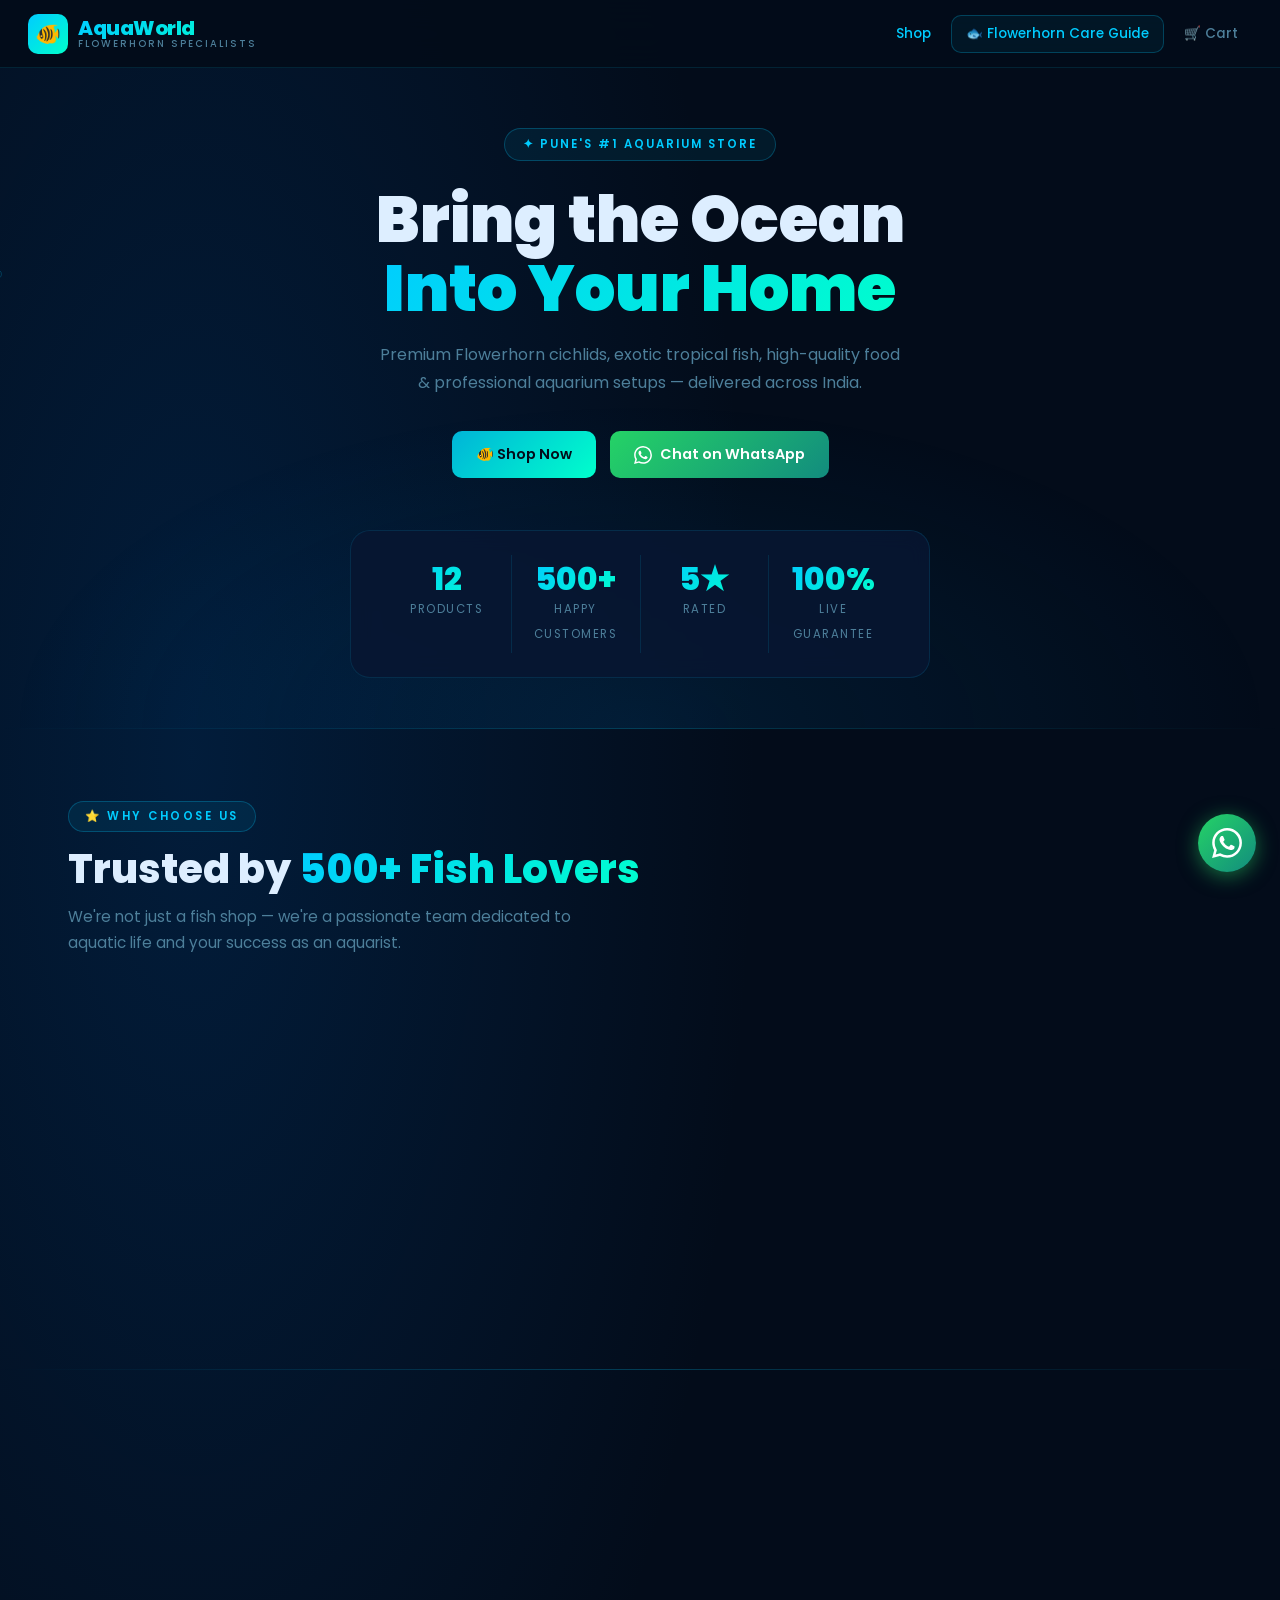
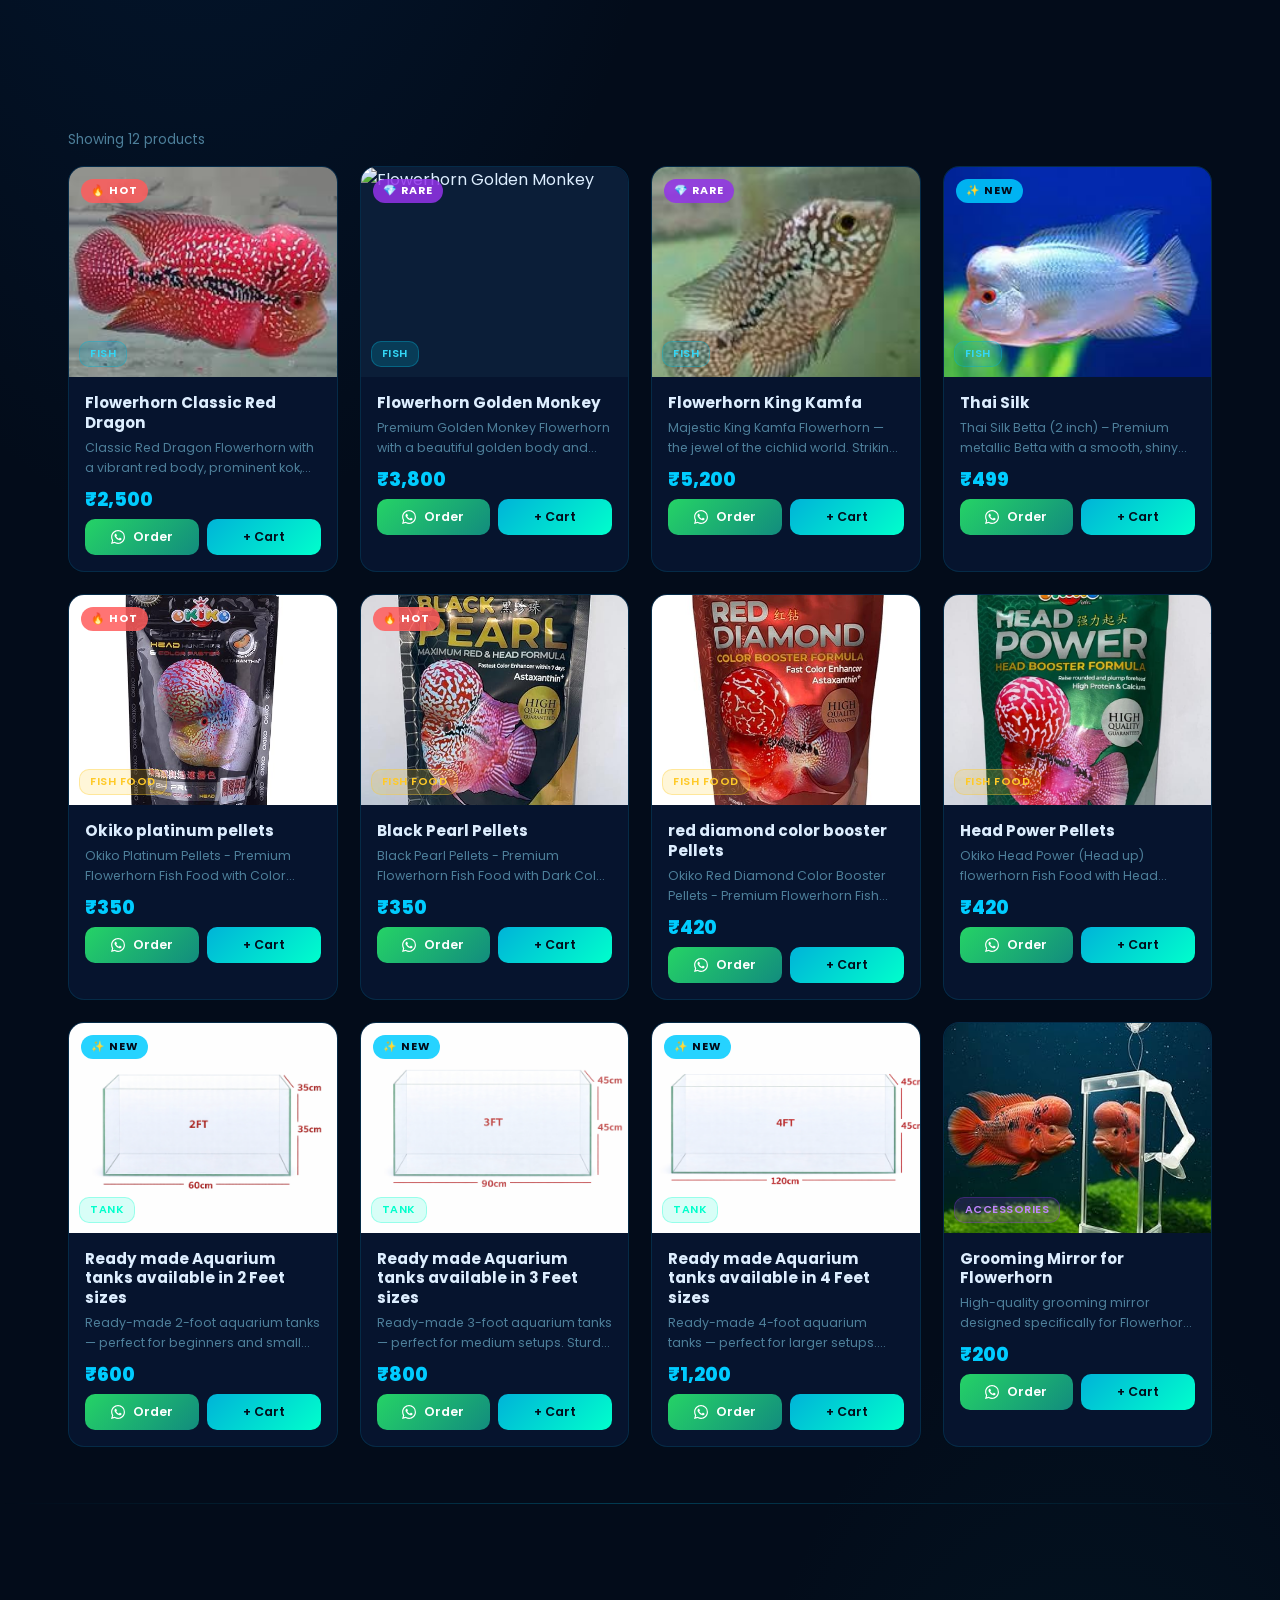
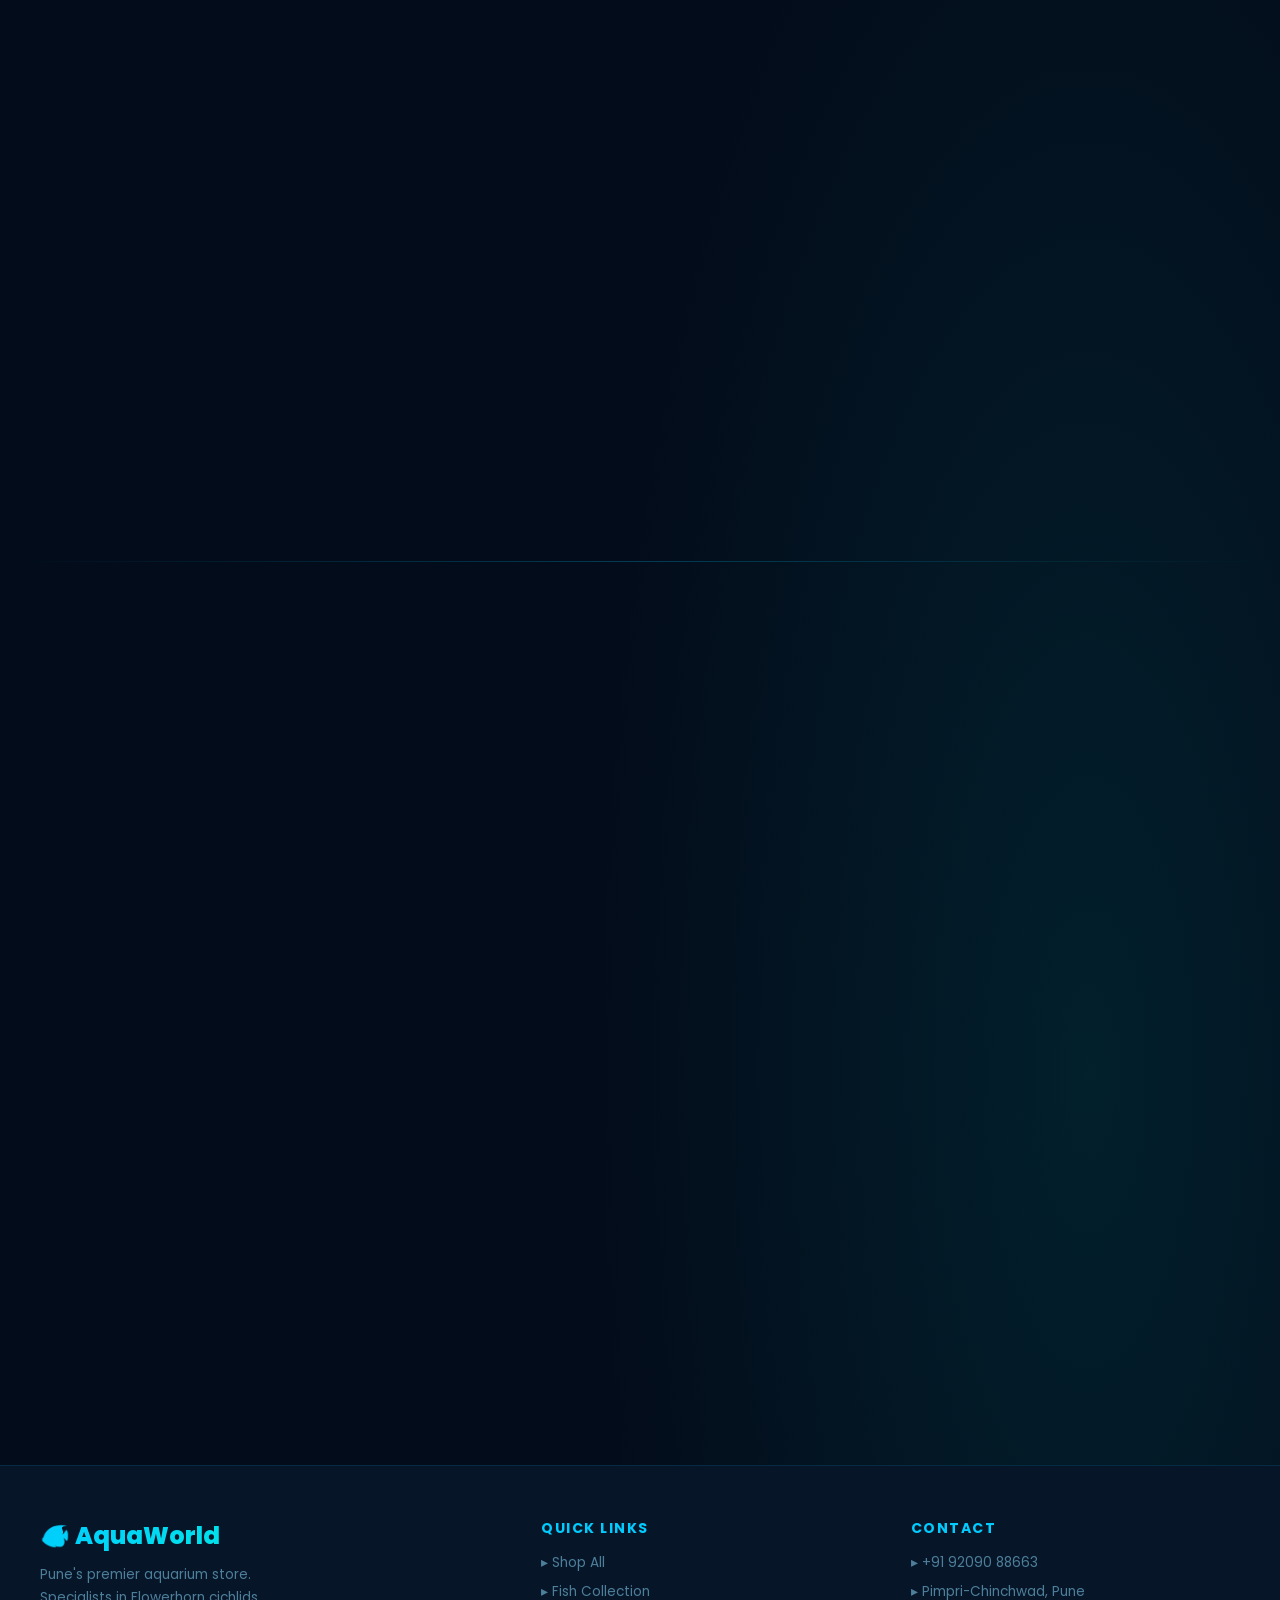
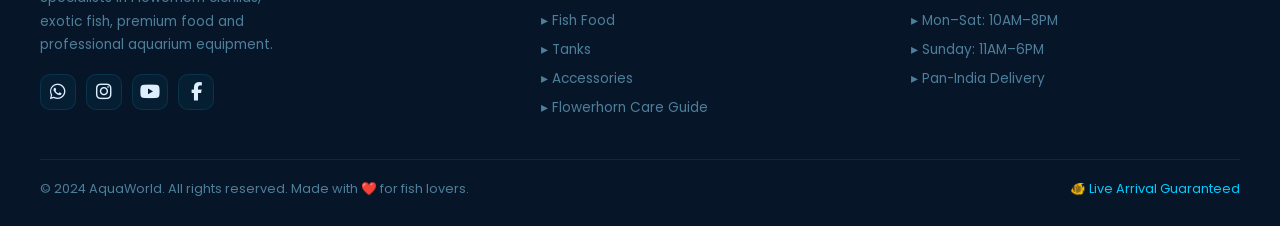
==== index.html @ d73a2cfc "rename homepage" ====
<!DOCTYPE html>
<html lang="en">

<head>
  <meta charset="UTF-8">
  <meta name="viewport" content="width=device-width, initial-scale=1.0">
  <title>AquaWorld — Premium Aquarium & Flowerhorn Specialists | Pune city</title>
  <meta name="description"
    content="Shop premium aquarium fish, Flowerhorn cichlids, fish food, tanks and accessories in Pimpri-Chinchwad. Live arrival guarantee, expert support, pan-India delivery.">
  <meta name="keywords"
    content="flowerhorn fish, aquarium shop pune, fish shop pune, Aquarium accessories, fish food, aquarium tank, cichlid shop Maharashtra">
  <meta name="author" content="AquaWorld">
  <meta property="og:title" content="AquaWorld — Premium Aquarium Store">
  <meta property="og:description" content="Premium aquatic life, tanks and accessories. Flowerhorn specialists.">
  <meta property="og:type" content="website">
  <link rel="icon"
    href="data:image/svg+xml,<svg xmlns='http://www.w3.org/2000/svg' viewBox='0 0 100 100'><text y='.9em' font-size='90'>🐠</text></svg>">
  <link
    href="https://fonts.googleapis.com/css2?family=Poppins:ital,wght@0,300;0,400;0,500;0,600;0,700;0,800;0,900;1,400&display=swap"
    rel="stylesheet">
  <link rel="stylesheet" href="https://cdnjs.cloudflare.com/ajax/libs/font-awesome/6.5.0/css/all.min.css">

  <link rel="stylesheet" href="style.css">
</head>

<body>

  <!-- ════════════════════════════════════════
     LOADING SCREEN
════════════════════════════════════════ -->
  <div id="loading-screen">
    <div class="loader-fish">🐠</div>
    <div class="loader-logo">AquaWorld_By_SM</div>
    <div class="loader-bar">
      <div class="loader-bar-fill"></div>
    </div>
    <div class="loader-text">Loading premium aquatics…</div>
  </div>

  <!-- Bubble Canvas -->
  <canvas id="bubble-canvas"></canvas>

  <!-- ════════════════════════════════════════
     NAVBAR
════════════════════════════════════════ -->
  <nav>
    <div class="nav-brand" onclick="showPage('main')">
      <div class="nav-brand-icon">🐠</div>
      <div class="nav-brand-text">
        <div class="brand-name">AquaWorld</div>
        <div class="brand-sub">Flowerhorn Specialists</div>
      </div>
    </div>
    <div class="nav-links">
      <button class="nav-btn active" onclick="showPage('main')" id="nav-main">Shop</button>
      <button class="nav-btn nav-btn-guide" onclick="openCareGuide()">🐟 Flowerhorn Care Guide</button>
      <button class="nav-btn" onclick="showPage('cart')" id="nav-cart" style="position:relative">
        🛒 Cart
        <span class="cart-badge" id="cart-badge-nav" style="display:none">0</span>
      </button>
    </div>
  </nav>

  <!-- Mobile Nav -->
  <div class="mobile-nav">
    <div class="mob-nav-inner">
      <button class="mob-btn active" onclick="showPage('main')" id="mob-main">
        <svg viewBox="0 0 24 24" fill="none" stroke="currentColor" stroke-width="2">
          <path d="M3 9l9-7 9 7v11a2 2 0 01-2 2H5a2 2 0 01-2-2z" />
          <polyline points="9 22 9 12 15 12 15 22" />
        </svg>
        Shop
      </button>
      <button class="mob-btn" onclick="openCareGuide()">
        <svg viewBox="0 0 24 24" fill="none" stroke="currentColor" stroke-width="2">
          <path d="M12 2C6.48 2 2 6.48 2 12s4.48 10 10 10 10-4.48 10-10S17.52 2 12 2z" />
          <path d="M12 7v5l3 3" />
        </svg>
        Care Guide
      </button>
      <button class="mob-btn" onclick="showPage('cart')" id="mob-cart" style="position:relative">
        <svg viewBox="0 0 24 24" fill="none" stroke="currentColor" stroke-width="2">
          <circle cx="9" cy="21" r="1" />
          <circle cx="20" cy="21" r="1" />
          <path d="M1 1h4l2.68 13.39a2 2 0 002 1.61h9.72a2 2 0 002-1.61L23 6H6" />
        </svg>
        Cart
        <span class="mob-badge" id="cart-badge-mob" style="display:none">0</span>
      </button>
    </div>
  </div>

  <!-- ════════════════════════════════════════
     PAGE: MAIN
════════════════════════════════════════ -->
  <div id="page-main" class="page active">

    <!-- HERO -->
    <div class="hero">
      <div class="hero-badge">✦ Pune's #1 Aquarium Store</div>
      <h1>Bring the Ocean<br><span class="grad">Into Your Home</span></h1>
      <p>Premium Flowerhorn cichlids, exotic tropical fish, high-quality food & professional aquarium setups — delivered
        across India.</p>
      <div class="hero-actions">
        <button class="btn btn-primary btn-lg" onclick="scrollToProducts()">🐠 Shop Now</button>
        <button class="btn btn-wa btn-lg" onclick="openWhatsApp('')">
          <svg width="18" height="18" viewBox="0 0 24 24" fill="currentColor">
            <path
              d="M17.472 14.382c-.297-.149-1.758-.867-2.03-.967-.273-.099-.471-.148-.67.15-.197.297-.767.966-.94 1.164-.173.199-.347.223-.644.075-.297-.15-1.255-.463-2.39-1.475-.883-.788-1.48-1.761-1.653-2.059-.173-.297-.018-.458.13-.606.134-.133.298-.347.446-.52.149-.174.198-.298.298-.497.099-.198.05-.371-.025-.52-.075-.149-.669-1.612-.916-2.207-.242-.579-.487-.5-.669-.51-.173-.008-.371-.01-.57-.01-.198 0-.52.074-.792.372-.272.297-1.04 1.016-1.04 2.479 0 1.462 1.065 2.875 1.213 3.074.149.198 2.096 3.2 5.077 4.487.709.306 1.262.489 1.694.625.712.227 1.36.195 1.871.118.571-.085 1.758-.719 2.006-1.413.248-.694.248-1.289.173-1.413-.074-.124-.272-.198-.57-.347m-5.421 7.403h-.004a9.87 9.87 0 01-5.031-1.378l-.361-.214-3.741.982.998-3.648-.235-.374a9.86 9.86 0 01-1.51-5.26c.001-5.45 4.436-9.884 9.888-9.884 2.64 0 5.122 1.03 6.988 2.898a9.825 9.825 0 012.893 6.994c-.003 5.45-4.437 9.884-9.885 9.884m8.413-18.297A11.815 11.815 0 0012.05 0C5.495 0 .16 5.335.157 11.892c0 2.096.547 4.142 1.588 5.945L.057 24l6.305-1.654a11.882 11.882 0 005.683 1.448h.005c6.554 0 11.89-5.335 11.893-11.893a11.821 11.821 0 00-3.48-8.413z" />
          </svg>
          Chat on WhatsApp
        </button>
      </div>
      <div class="hero-stats">
        <div class="h-stat">
          <span class="h-stat-num" id="total-products-stat">14</span>
          <span class="h-stat-label">Products</span>
        </div>
        <div class="h-stat">
          <span class="h-stat-num">500+</span>
          <span class="h-stat-label">Happy Customers</span>
        </div>
        <div class="h-stat">
          <span class="h-stat-num">5★</span>
          <span class="h-stat-label">Rated</span>
        </div>
        <div class="h-stat">
          <span class="h-stat-num">100%</span>
          <span class="h-stat-label">Live Guarantee</span>
        </div>
      </div>
    </div>

    <div class="section-divider"></div>

    <!-- WHY CHOOSE US -->
    <div class="section">
      <div class="reveal">
        <div class="section-label">⭐ Why Choose Us</div>
        <div class="section-title">Trusted by <span>500+ Fish Lovers</span></div>
        <p class="section-sub">We're not just a fish shop — we're a passionate team dedicated to aquatic life and your
          success as an aquarist.</p>
      </div>
      <div class="why-grid">
        <div class="why-card reveal reveal-delay-1">
          <div class="why-icon wi-1">🌊</div>
          <div class="why-title">Healthy Imported Fish</div>
          <p class="why-desc">All our fish are imported from top-grade breeders worldwide — Thailand, Malaysia, and
            Singapore — ensuring superior genetics and vibrant colors.</p>
        </div>
        <div class="why-card reveal reveal-delay-2">
          <div class="why-icon wi-2">🔬</div>
          <div class="why-title">Proper Quarantine System</div>
          <p class="why-desc">Every fish undergoes a strict 14-day quarantine and health screening before reaching you.
            Zero disease risk, full transparency.</p>
        </div>
        <div class="why-card reveal reveal-delay-3">
          <div class="why-icon wi-3">📦</div>
          <div class="why-title">Live Arrival Guarantee</div>
          <p class="why-desc">We guarantee 100% live arrival on all deliveries. Professional oxygen-packed shipping with
            heat packs for safe transit across India.</p>
        </div>
        <div class="why-card reveal reveal-delay-4">
          <div class="why-icon wi-4">💬</div>
          <div class="why-title">Expert Support</div>
          <p class="why-desc">Our aquarists are available on WhatsApp 7 days a week for tank setup advice, fish care
            guidance, and troubleshooting — completely free.</p>
        </div>
      </div>
    </div>

    <div class="section-divider"></div>

    <!-- PRODUCTS SECTION -->
    <div id="products-section" style="padding-top: 60px;">
      <div class="section-sm" style="padding-bottom: 20px;">
        <div class="reveal">
          <div class="section-label">🐠 Our Collection</div>
          <div class="section-title">Premium <span>Aquatic Store</span></div>
        </div>
      </div>

      <div class="shop-controls reveal">
        <div class="search-wrap">
          <input type="text" id="search-input" placeholder="Search fish, food, tanks, accessories…"
            oninput="renderShop()">
          <span class="search-icon">🔍</span>
        </div>
        <div class="filter-row" id="filter-row">
          <button class="filter-btn active" data-cat="all" onclick="setFilter('all')">All</button>
          <button class="filter-btn" data-cat="Fish" onclick="setFilter('Fish')">🐠 Fish</button>
          <button class="filter-btn" data-cat="Fish Food" onclick="setFilter('Fish Food')">🦐 Fish Food</button>
          <button class="filter-btn" data-cat="Tank" onclick="setFilter('Tank')">🏺 Tanks</button>
          <button class="filter-btn" data-cat="Accessories" onclick="setFilter('Accessories')">⚙ Accessories</button>
        </div>
      </div>

      <div class="results-info" id="results-info"></div>
      <div class="products-grid" id="products-grid"></div>
      <div style="height: 40px;"></div>
    </div>

    <div class="section-divider"></div>

    <!-- REVIEWS SECTION -->
    <div class="section">
      <div class="reveal text-center">
        <div class="section-label" style="margin: 0 auto 14px;">❤️ Customer Reviews</div>
        <div class="section-title">What Our <span>Customers Say</span></div>
        <p class="section-sub" style="margin: 0 auto;">Real reviews from real fish lovers across India.</p>
      </div>
      <div class="reviews-grid" style="margin-top: 36px;">
        <div class="review-card reveal reveal-delay-1">
          <div class="review-stars">★★★★★</div>
          <p class="review-text">Received my King Kamfa Flowerhorn in perfect condition! The fish was healthy, active,
            and had incredible colors. The oxygen packing was professional. Highly recommend AquaWorld!</p>
          <div class="reviewer">
            <div class="reviewer-avatar">R</div>
            <div>
              <div class="reviewer-name">Rahul Sharma</div>
              <div class="reviewer-loc">📍 Pune, Maharashtra</div>
            </div>
          </div>
        </div>
        <div class="review-card reveal reveal-delay-2">
          <div class="review-stars">★★★★★</div>
          <p class="review-text">Best flowerhorn shop in Pune! Bought a Golden Monkey and it's stunning. The team
            helped me set up my 200L tank perfectly over WhatsApp. Exceptional after-sales support!</p>
          <div class="reviewer">
            <div class="reviewer-avatar">P</div>
            <div>
              <div class="reviewer-name">Priya Desai</div>
              <div class="reviewer-loc">📍 Nashik, Maharashtra</div>
            </div>
          </div>
        </div>
        <div class="review-card reveal reveal-delay-3">
          <div class="review-stars">★★★★★</div>
          <p class="review-text">Ordered Hikari pellets and a canister filter. Quick delivery, great prices. The fish
            food quality is top-notch — my flowerhorn's colors have improved dramatically in just 3 weeks!</p>
          <div class="reviewer">
            <div class="reviewer-avatar">A</div>
            <div>
              <div class="reviewer-name">Arjun Mehta</div>
              <div class="reviewer-loc">📍 Mumbai, Maharashtra</div>
            </div>
          </div>
        </div>
        <div class="review-card reveal reveal-delay-4">
          <div class="review-stars">★★★★★</div>
          <p class="review-text">Live arrival guarantee is REAL! My Arowana was delivered alive, healthy and active to
            Hyderabad. Zero issues. These guys know exactly how to pack and ship fish safely.</p>
          <div class="reviewer">
            <div class="reviewer-avatar">S</div>
            <div>
              <div class="reviewer-name">Sanjay Iyer</div>
              <div class="reviewer-loc">📍 Hyderabad, Telangana</div>
            </div>
          </div>
        </div>
      </div>
    </div>

    <div class="section-divider"></div>

    <!-- CONTACT SECTION -->
    <div class="section" id="contact-section">
      <div class="reveal">
        <div class="section-label">📞 Contact & Location</div>
        <div class="section-title">Visit Us or <span>Order Online</span></div>
        <p class="section-sub">Come to our store in Pimpri-Chinchwad or place your order online with pan-India delivery.
        </p>
      </div>
      <div class="contact-grid">
        <div class="contact-info-card reveal">
          <div class="contact-item">
            <div class="contact-icon ci-wa">💬</div>
            <div>
              <div class="contact-label">WhatsApp / Call</div>
              <div class="contact-value"><a href="https://wa.me/919209088663" target="_blank">+91 92090 88663</a></div>
            </div>
          </div>
          <div class="contact-item">
            <div class="contact-icon ci-loc">📍</div>
            <div>
              <div class="contact-label">Our Location</div>
              <div class="contact-value">Aqua_Worldby_SM , Near pune university Chowk,<br> Pune
                411018,<br>Maharashtra, India</div>
            </div>
          </div>
          <div class="contact-item">
            <div class="contact-icon ci-del">🚚</div>
            <div>
              <div class="contact-label">Delivery</div>
              <div class="contact-value">Pan-India · Fish delivery available<br>Same-day local delivery (Pune / PCMC)
              </div>
            </div>
          </div>
          <div class="contact-item">
            <div class="contact-icon ci-pay">💳</div>
            <div>
              <div class="contact-label">Payment Methods</div>
              <div class="contact-value">UPI · GPay · PhonePe · Paytm<br>Bank Transfer · Cash on Visit</div>
            </div>
          </div>
          <div class="contact-item">
            <div class="contact-icon ci-time">🕐</div>
            <div>
              <div class="contact-label">Business Hours</div>
              <div class="contact-value">Mon – Sat: 10:00 AM – 8:00 PM<br>Sunday: 11:00 AM – 6:00 PM</div>
            </div>
          </div>
        </div>
        <div class="reveal reveal-delay-2">
          <div class="map-wrap">
            <div class="map-overlay-label">📍 AquaWorld, Pimpri-Chinchwad</div>
            <iframe
              src="https://www.google.com/maps/embed?pb=!1m18!1m12!1m3!1d60502.43822!2d73.76!3d18.6298!2m3!1f0!2f0!3f0!3m2!1i1024!2i768!4f13.1!3m3!1m2!1s0x3bc2b9d5a22a89b3%3A0xbf8c4caa17c3f7e0!2sPimpri-Chinchwad%2C%20Maharashtra%20411018!5e0!3m2!1sen!2sin!4v1700000000001!5m2!1sen!2sin"
              allowfullscreen="" loading="lazy" referrerpolicy="no-referrer-when-downgrade">
            </iframe>
          </div>
          <div style="margin-top: 14px; display: flex; gap: 10px; flex-wrap: wrap;">
            <a href="https://wa.me/919876543210?text=Hi! I want to visit your store. Please share directions."
              target="_blank" class="btn btn-wa btn-sm" style="flex:1; justify-content: center; text-decoration: none;">
              Get Directions on WhatsApp
            </a>
          </div>
        </div>
      </div>
    </div>

    <!-- FOOTER -->
    <footer>
      <div class="footer-grid">
        <div class="footer-brand">
          <span class="brand-name">🐠 AquaWorld</span>
          <p>Pune's premier aquarium store. Specialists in Flowerhorn cichlids, exotic fish, premium food
            and professional aquarium equipment.</p>
          <div class="footer-social">
            <a href="https://wa.me/919209088663" target="_blank" class="social-btn" title="WhatsApp">
              <i class="fab fa-whatsapp"></i>
            </a>
            <a href="https://www.instagram.com/aqua_world_by_sm?igsh=aWM4Mnpocm01cWl5" target="_blank"
              class="social-btn" title="Instagram">
              <i class="fab fa-instagram"></i>
            </a>
            <a href="https://www.youtube.com/channel/UCv1_lLU3LU6xeFk1w26U7sg" target="_blank" class="social-btn"
              title="YouTube">
              <i class="fab fa-youtube"></i>
            </a>
            <a href="#" target="_blank" class="social-btn" title="Facebook">
              <i class="fab fa-facebook-f"></i>
            </a>
          </div>
        </div>
        <div class="footer-col">
          <h4>Quick Links</h4>
          <ul class="footer-links">
            <li><a href="#" onclick="showPage('main');scrollToProducts();return false">▸ Shop All</a></li>
            <li><a href="#" onclick="setFilter('Fish');scrollToProducts();return false">▸ Fish Collection</a></li>
            <li><a href="#" onclick="setFilter('Fish Food');scrollToProducts();return false">▸ Fish Food</a></li>
            <li><a href="#" onclick="setFilter('Tank');scrollToProducts();return false">▸ Tanks</a></li>
            <li><a href="#" onclick="setFilter('Accessories');scrollToProducts();return false">▸ Accessories</a></li>
            <li><a href="#" onclick="openCareGuide();return false">▸ Flowerhorn Care Guide</a></li>
          </ul>
        </div>
        <div class="footer-col">
          <h4>Contact</h4>
          <ul class="footer-links">
            <li><a href="https://wa.me/919209088663" target="_blank">▸ +91 92090 88663</a></li>
            <li><a href="#contact-section">▸ Pimpri-Chinchwad, Pune</a></li>
            <li><a href="#">▸ Mon–Sat: 10AM–8PM</a></li>
            <li><a href="#">▸ Sunday: 11AM–6PM</a></li>
            <li><a href="#">▸ Pan-India Delivery</a></li>
          </ul>
        </div>
      </div>
      <div class="footer-bottom">
        <p>© 2024 AquaWorld. All rights reserved. Made with ❤️ for fish lovers.</p>
        <p style="color: var(--primary);">🐠 Live Arrival Guaranteed</p>
      </div>
    </footer>

  </div><!-- end page-main -->

  <!-- ════════════════════════════════════════
     PAGE: PRODUCT DETAIL
════════════════════════════════════════ -->
  <div id="page-detail" class="page">
    <div class="detail-wrap">
      <button class="back-btn" onclick="showPage('main')">← Back to Shop</button>
      <div class="detail-grid">
        <div class="gallery">
          <div class="gallery-main">
            <img id="gallery-img" src="" alt="">
            <div class="gallery-nav">
              <button class="gallery-arrow" onclick="galleryPrev()">&#8249;</button>
              <button class="gallery-arrow" onclick="galleryNext()">&#8250;</button>
            </div>
          </div>
          <div class="gallery-dots" id="gallery-dots"></div>
          <div class="thumbnails" id="gallery-thumbs"></div>
        </div>
        <div class="detail-info">
          <div class="detail-cat" id="detail-cat"></div>
          <h1 class="detail-name" id="detail-name"></h1>
          <p class="detail-desc" id="detail-desc"></p>
          <div class="detail-price" id="detail-price"></div>
          <div id="detail-stock"></div>
          <div class="qty-wrap">
            <label>Quantity:</label>
            <div class="qty-ctrl">
              <button onclick="changeDetailQty(-1)">−</button>
              <span id="detail-qty">1</span>
              <button onclick="changeDetailQty(1)">+</button>
            </div>
          </div>
          <div class="detail-actions">
            <button class="btn btn-primary btn-lg" onclick="addDetailToCart()">🛒 Add to Cart</button>
            <button class="btn btn-wa btn-lg" id="detail-wa-btn">
              <svg width="18" height="18" viewBox="0 0 24 24" fill="currentColor">
                <path
                  d="M17.472 14.382c-.297-.149-1.758-.867-2.03-.967-.273-.099-.471-.148-.67.15-.197.297-.767.966-.94 1.164-.173.199-.347.223-.644.075-.297-.15-1.255-.463-2.39-1.475-.883-.788-1.48-1.761-1.653-2.059-.173-.297-.018-.458.13-.606.134-.133.298-.347.446-.52.149-.174.198-.298.298-.497.099-.198.05-.371-.025-.52-.075-.149-.669-1.612-.916-2.207-.242-.579-.487-.5-.669-.51-.173-.008-.371-.01-.57-.01-.198 0-.52.074-.792.372-.272.297-1.04 1.016-1.04 2.479 0 1.462 1.065 2.875 1.213 3.074.149.198 2.096 3.2 5.077 4.487.709.306 1.262.489 1.694.625.712.227 1.36.195 1.871.118.571-.085 1.758-.719 2.006-1.413.248-.694.248-1.289.173-1.413-.074-.124-.272-.198-.57-.347m-5.421 7.403h-.004a9.87 9.87 0 01-5.031-1.378l-.361-.214-3.741.982.998-3.648-.235-.374a9.86 9.86 0 01-1.51-5.26c.001-5.45 4.436-9.884 9.888-9.884 2.64 0 5.122 1.03 6.988 2.898a9.825 9.825 0 012.893 6.994c-.003 5.45-4.437 9.884-9.885 9.884m8.413-18.297A11.815 11.815 0 0012.05 0C5.495 0 .16 5.335.157 11.892c0 2.096.547 4.142 1.588 5.945L.057 24l6.305-1.654a11.882 11.882 0 005.683 1.448h.005c6.554 0 11.89-5.335 11.893-11.893a11.821 11.821 0 00-3.48-8.413z" />
              </svg>
              Order on WhatsApp
            </button>
          </div>
        </div>
      </div>
    </div>
  </div>

  <!-- ════════════════════════════════════════
     PAGE: CART
════════════════════════════════════════ -->
  <div id="page-cart" class="page">
    <div class="cart-wrap">
      <h2>🛒 Your Cart</h2>
      <div id="cart-empty" class="empty-cart" style="display:none">
        <div class="big-icon">🛒</div>
        <h3>Your cart is empty</h3>
        <p>Browse our premium aquatic collection!</p>
        <button class="btn btn-primary btn-lg" onclick="showPage('main')">Browse Shop</button>
      </div>
      <div id="cart-full" class="cart-layout" style="display:none">
        <div id="cart-items-list"></div>
        <div>
          <div class="order-summary">
            <h3>Order Summary</h3>
            <div class="sum-row"><span>Subtotal</span><span id="sum-subtotal">₹0</span></div>
            <div class="sum-row"><span>Items</span><span id="sum-items">0</span></div>
            <div class="sum-row"><span>Delivery</span><span style="color:var(--glow)">On Request</span></div>
            <div class="sum-row total"><span>Total</span><span id="sum-total">₹0</span></div>
          </div>
          <div class="order-form">
            <h3>Your Details</h3>
            <div class="form-group">
              <label>Full Name</label>
              <input type="text" id="customer-name" placeholder="Your full name">
              <div class="field-err" id="err-name"></div>
            </div>
            <div class="form-group">
              <label>Phone Number</label>
              <input type="tel" id="customer-phone" placeholder="10-digit mobile number" maxlength="10">
              <div class="field-err" id="err-phone"></div>
            </div>
            <div class="form-group">
              <label>City / Address (Optional)</label>
              <input type="text" id="customer-city" placeholder="Your city or delivery address">
            </div>
            <button class="wa-order-btn" onclick="placeOrder()">
              <svg width="22" height="22" viewBox="0 0 24 24" fill="currentColor">
                <path
                  d="M17.472 14.382c-.297-.149-1.758-.867-2.03-.967-.273-.099-.471-.148-.67.15-.197.297-.767.966-.94 1.164-.173.199-.347.223-.644.075-.297-.15-1.255-.463-2.39-1.475-.883-.788-1.48-1.761-1.653-2.059-.173-.297-.018-.458.13-.606.134-.133.298-.347.446-.52.149-.174.198-.298.298-.497.099-.198.05-.371-.025-.52-.075-.149-.669-1.612-.916-2.207-.242-.579-.487-.5-.669-.51-.173-.008-.371-.01-.57-.01-.198 0-.52.074-.792.372-.272.297-1.04 1.016-1.04 2.479 0 1.462 1.065 2.875 1.213 3.074.149.198 2.096 3.2 5.077 4.487.709.306 1.262.489 1.694.625.712.227 1.36.195 1.871.118.571-.085 1.758-.719 2.006-1.413.248-.694.248-1.289.173-1.413-.074-.124-.272-.198-.57-.347m-5.421 7.403h-.004a9.87 9.87 0 01-5.031-1.378l-.361-.214-3.741.982.998-3.648-.235-.374a9.86 9.86 0 01-1.51-5.26c.001-5.45 4.436-9.884 9.888-9.884 2.64 0 5.122 1.03 6.988 2.898a9.825 9.825 0 012.893 6.994c-.003 5.45-4.437 9.884-9.885 9.884m8.413-18.297A11.815 11.815 0 0012.05 0C5.495 0 .16 5.335.157 11.892c0 2.096.547 4.142 1.588 5.945L.057 24l6.305-1.654a11.882 11.882 0 005.683 1.448h.005c6.554 0 11.89-5.335 11.893-11.893a11.821 11.821 0 00-3.48-8.413z" />
              </svg>
              Send Order via WhatsApp
            </button>
          </div>
        </div>
      </div>
    </div>
  </div>

  <!-- ════════════════════════════════════════
     FLOWERHORN CARE GUIDE MODAL
════════════════════════════════════════ -->
  <div class="modal-overlay" id="care-guide-modal">
    <div class="modal">
      <div class="modal-header">
        <div class="modal-title">🐠 Flowerhorn Care Guide</div>
        <button class="modal-close" onclick="closeModal('care-guide-modal')">✕</button>
      </div>
      <div class="modal-body">

        <div class="guide-section">
          <div class="guide-section-title">
            <div class="guide-num">1</div>
            Tank Setup for New Flowerhorn
          </div>
          <ul class="guide-list">
            <li>Minimum tank size: <strong>200 Liters</strong> — Flowerhorns are large, active cichlids that need space
            </li>
            <li>Strong filtration required — use a canister filter rated at 3–5× tank volume per hour</li>
            <li>Heater: Maintain <strong>28–30°C</strong> water temperature at all times</li>
            <li>Bare bottom tank recommended — easier to clean, reduces bacteria buildup</li>
            <li>Perform <strong>30–40% water change</strong> every week to maintain water quality</li>
            <li>Always use <strong>anti-chlorine</strong> (dechlorinator) when adding tap water</li>
            <li>pH: 7.0–8.0, Ammonia: 0 ppm, Nitrite: 0 ppm, Nitrate: below 40 ppm</li>
          </ul>
        </div>

        <div class="guide-section">
          <div class="guide-section-title">
            <div class="guide-num">2</div>
            After Buying — First 7 Days Care
          </div>
          <ul class="guide-list">
            <li>🕐 <strong>Do NOT feed for the first 24 hours</strong> — allow the fish to acclimatize to new water</li>
            <li>💡 Keep lights low or off — avoid sudden light changes that cause stress</li>
            <li>🚫 Avoid tapping the glass — Flowerhorns startle easily and may injure themselves</li>
            <li>👁 Observe behavior carefully — watch for unusual swimming, spots, or white feces</li>
            <li>🌡 Float the bag in the tank for 20 minutes before releasing to equalize temperature</li>
            <li>🔇 Place the tank in a quiet location away from loud noises for the first week</li>
          </ul>
        </div>

        <div class="guide-section">
          <div class="guide-section-title">
            <div class="guide-num">3</div>
            Feeding Guide
          </div>
          <ul class="guide-list">
            <li>🥩 Use <strong>high-protein pellets</strong> specifically designed for Flowerhorns (e.g., Hikari Cichlid
              Gold, Ocean Free FH-G1)</li>
            <li>⏰ Feed <strong>2 times daily</strong> — morning and evening in small portions</li>
            <li>⚠️ <strong>Avoid overfeeding</strong> — excess food pollutes water and causes fin rot and bloat</li>
            <li>🧹 Remove any uneaten food after 5 minutes to keep the tank clean</li>
            <li>🐛 Supplement with live/frozen bloodworms, brine shrimp for color enhancement</li>
            <li>🍖 Include color-enhancing foods with astaxanthin for deeper, richer reds</li>
          </ul>
        </div>

        <div class="guide-section">
          <div class="guide-section-title">
            <div class="guide-num">4</div>
            Common Problems & Solutions
          </div>
          <div class="guide-problem">
            <div class="guide-problem-title">❌ Not Eating</div>
            <ul class="guide-list guide-problem-list">
              <li>Check water quality — test ammonia, nitrite, nitrate levels immediately</li>
              <li>Reduce stress — keep the tank in a calm, quiet location</li>
              <li>Try live food (earthworms, bloodworms) to stimulate appetite</li>
            </ul>
          </div>
          <div class="guide-problem">
            <div class="guide-problem-title">❌ White Stringy Poop</div>
            <ul class="guide-list guide-problem-list">
              <li>Possible internal parasites — act quickly</li>
              <li>Use <strong>metronidazole-based medication</strong> (available at aquarium shops)</li>
              <li>Stop feeding for 1 full day, then resume with high-quality pellets</li>
              <li>Maintain clean water with frequent water changes during treatment</li>
            </ul>
          </div>
          <div class="guide-problem">
            <div class="guide-problem-title">❌ Color Fading</div>
            <ul class="guide-list guide-problem-list">
              <li>Improve diet — use color-enhancing pellets with astaxanthin and carotenoids</li>
              <li>Reduce stress — ensure proper tank size and hide stress triggers</li>
              <li>Optimize lighting — 8–10 hours of light per day helps color development</li>
            </ul>
          </div>
          <div class="guide-problem">
            <div class="guide-problem-title">❌ Head Kok (Nuchal Hump) Not Growing</div>
            <ul class="guide-list guide-problem-list">
              <li>Genetics play the biggest role — not all Flowerhorns develop large koks</li>
              <li>Feed a <strong>high-protein diet</strong> (40%+ protein content)</li>
              <li>Maintain <strong>stable water parameters</strong> — stress inhibits kok growth</li>
            </ul>
          </div>
        </div>

        <div class="guide-section">
          <div class="guide-section-title">
            <div class="guide-num">5</div>
            Signs of a Healthy Flowerhorn ✅
          </div>
          <div class="guide-healthy">
            <div class="healthy-tag">🏊 Active swimming</div>
            <div class="healthy-tag">🎨 Bright, vivid colors</div>
            <div class="healthy-tag">👊 Aggressive response to mirror</div>
            <div class="healthy-tag">🍽 Eating properly every day</div>
            <div class="healthy-tag">💩 Dark, firm, regular droppings</div>
            <div class="healthy-tag">👁 Clear, bright eyes</div>
            <div class="healthy-tag">🪸 Clean, intact fins</div>
            <div class="healthy-tag">💪 Good body weight</div>
          </div>
        </div>

        <div
          style="background: rgba(0,204,255,.06); border: 1px solid var(--border2); border-radius: var(--radius-sm); padding: 18px; margin-top: 8px;">
          <div style="font-size:.9rem; font-weight:700; margin-bottom:8px; color: var(--primary);">💬 Need Help? Ask Our
            Experts!</div>
          <p style="font-size:.83rem; color:var(--muted); line-height:1.7; margin-bottom:12px;">Our fish care team is
            available on WhatsApp 7 days a week. Send us photos or videos of your Flowerhorn and we'll diagnose issues
            for FREE.</p>
          <a href="https://wa.me/919209088663?text=Hi! I need help with my Flowerhorn care." target="_blank"
            class="btn btn-wa btn-sm" style="text-decoration:none;">Chat with Expert Now</a>
        </div>

      </div>
    </div>
  </div>

  <!-- Floating WhatsApp Button -->
  <a class="float-wa"
    href="https://wa.me/919209088663?text=Hi! I'm interested in your aquarium products. Can you help me?"
    target="_blank" title="Chat on WhatsApp">
    <svg viewBox="0 0 24 24">
      <path
        d="M17.472 14.382c-.297-.149-1.758-.867-2.03-.967-.273-.099-.471-.148-.67.15-.197.297-.767.966-.94 1.164-.173.199-.347.223-.644.075-.297-.15-1.255-.463-2.39-1.475-.883-.788-1.48-1.761-1.653-2.059-.173-.297-.018-.458.13-.606.134-.133.298-.347.446-.52.149-.174.198-.298.298-.497.099-.198.05-.371-.025-.52-.075-.149-.669-1.612-.916-2.207-.242-.579-.487-.5-.669-.51-.173-.008-.371-.01-.57-.01-.198 0-.52.074-.792.372-.272.297-1.04 1.016-1.04 2.479 0 1.462 1.065 2.875 1.213 3.074.149.198 2.096 3.2 5.077 4.487.709.306 1.262.489 1.694.625.712.227 1.36.195 1.871.118.571-.085 1.758-.719 2.006-1.413.248-.694.248-1.289.173-1.413-.074-.124-.272-.198-.57-.347m-5.421 7.403h-.004a9.87 9.87 0 01-5.031-1.378l-.361-.214-3.741.982.998-3.648-.235-.374a9.86 9.86 0 01-1.51-5.26c.001-5.45 4.436-9.884 9.888-9.884 2.64 0 5.122 1.03 6.988 2.898a9.825 9.825 0 012.893 6.994c-.003 5.45-4.437 9.884-9.885 9.884m8.413-18.297A11.815 11.815 0 0012.05 0C5.495 0 .16 5.335.157 11.892c0 2.096.547 4.142 1.588 5.945L.057 24l6.305-1.654a11.882 11.882 0 005.683 1.448h.005c6.554 0 11.89-5.335 11.893-11.893a11.821 11.821 0 00-3.48-8.413z" />
    </svg>
  </a>

  <!-- Toast -->
  <div class="toast" id="toast"></div>
  <script src="script.js"></script>
</body>

</html>
---- style.css ----
/* ════════════════════════════════════════
   CSS VARIABLES & RESET
════════════════════════════════════════ */
 :root {
     --bg: #030c1a;
     --bg2: #071528;
     --bg3: #0b1e38;
     --card: rgba(7, 22, 50, 0.88);
     --glass: rgba(0, 180, 220, 0.06);
     --primary: #00ccff;
     --teal: #00b4d8;
     --glow: #00ffcc;
     --coral: #ff5c5c;
     --gold: #ffca28;
     --text: #ddeeff;
     --muted: #4d7f9a;
     --border: rgba(0, 204, 255, 0.12);
     --border2: rgba(0, 204, 255, 0.25);
     --shadow: 0 20px 60px rgba(0, 0, 0, 0.6);
     --gshadow: 0 0 30px rgba(0, 204, 255, 0.2);
     --radius: 16px;
     --radius-sm: 10px;
 }

 *,
 *::before,
 *::after {
     margin: 0;
     padding: 0;
     box-sizing: border-box;
 }

 html {
     scroll-behavior: smooth;
     font-size: 16px;
 }

 body {
     font-family: 'Poppins', sans-serif;
     background: var(--bg);
     color: var(--text);
     min-height: 100vh;
     overflow-x: hidden;
     background-image:
         radial-gradient(ellipse 80% 50% at 15% 15%, rgba(0, 60, 120, 0.35) 0%, transparent 55%),
         radial-gradient(ellipse 70% 50% at 85% 85%, rgba(0, 90, 100, 0.25) 0%, transparent 55%);
 }

 img {
     max-width: 100%;
     display: block;
 }

 a {
     text-decoration: none;
     color: inherit;
 }

 button {
     font-family: 'Poppins', sans-serif;
     cursor: pointer;
 }

 ::-webkit-scrollbar {
     width: 5px;
 }

 ::-webkit-scrollbar-track {
     background: var(--bg);
 }

 ::-webkit-scrollbar-thumb {
     background: var(--teal);
     border-radius: 3px;
 }

 ::selection {
     background: rgba(0, 204, 255, 0.3);
     color: #fff;
 }

 /* ════════════════════════════════════════
   LOADING SCREEN
════════════════════════════════════════ */
 #loading-screen {
     position: fixed;
     inset: 0;
     z-index: 9999;
     background: var(--bg);
     display: flex;
     flex-direction: column;
     align-items: center;
     justify-content: center;
     gap: 24px;
     transition: opacity 0.6s ease, visibility 0.6s ease;
 }

 #loading-screen.hidden {
     opacity: 0;
     visibility: hidden;
     pointer-events: none;
 }

 .loader-logo {
     font-size: 2.2rem;
     font-weight: 800;
     background: linear-gradient(135deg, var(--primary), var(--glow));
     -webkit-background-clip: text;
     -webkit-text-fill-color: transparent;
     background-clip: text;
 }

 .loader-fish {
     font-size: 3.5rem;
     animation: swimLoader 1.2s ease-in-out infinite alternate;
 }

 @keyframes swimLoader {
     from {
         transform: translateX(-25px) rotate(-8deg);
     }

     to {
         transform: translateX(25px) rotate(8deg);
     }
 }

 .loader-bar {
     width: 220px;
     height: 3px;
     background: rgba(0, 204, 255, 0.15);
     border-radius: 2px;
     overflow: hidden;
 }

 .loader-bar-fill {
     height: 100%;
     background: linear-gradient(90deg, var(--primary), var(--glow));
     animation: loadFill 1.8s cubic-bezier(.4, 0, .2, 1) forwards;
     width: 0;
 }

 @keyframes loadFill {
     to {
         width: 100%;
     }
 }

 .loader-text {
     font-size: .8rem;
     color: var(--muted);
     letter-spacing: 2px;
     text-transform: uppercase;
 }

 /* ════════════════════════════════════════
   BUBBLE CANVAS
════════════════════════════════════════ */
 #bubble-canvas {
     position: fixed;
     top: 0;
     left: 0;
     width: 100%;
     height: 100%;
     pointer-events: none;
     z-index: 0;
 }

 /* ════════════════════════════════════════
   PAGE SYSTEM
════════════════════════════════════════ */
 .page {
     display: none;
     min-height: 100vh;
     position: relative;
     z-index: 1;
 }

 .page.active {
     display: block;
 }

 /* ════════════════════════════════════════
   NAVBAR
════════════════════════════════════════ */
 nav {
     position: sticky;
     top: 0;
     z-index: 200;
     background: rgba(3, 12, 26, 0.92);
     backdrop-filter: blur(24px);
     -webkit-backdrop-filter: blur(24px);
     border-bottom: 1px solid var(--border);
     height: 68px;
     padding: 0 28px;
     display: flex;
     align-items: center;
     justify-content: space-between;
 }

 .nav-brand {
     display: flex;
     align-items: center;
     gap: 10px;
     cursor: pointer;
 }

 .nav-brand-icon {
     width: 40px;
     height: 40px;
     border-radius: 10px;
     background: linear-gradient(135deg, var(--primary), var(--glow));
     display: flex;
     align-items: center;
     justify-content: center;
     font-size: 1.3rem;
 }

 .nav-brand-text {
     line-height: 1.1;
 }

 .nav-brand-text .brand-name {
     font-size: 1.25rem;
     font-weight: 800;
     letter-spacing: -.5px;
     background: linear-gradient(135deg, var(--primary), var(--glow));
     -webkit-background-clip: text;
     -webkit-text-fill-color: transparent;
     background-clip: text;
 }

 .nav-brand-text .brand-sub {
     font-size: .6rem;
     color: var(--muted);
     letter-spacing: 2px;
     text-transform: uppercase;
     font-weight: 500;
 }

 .nav-links {
     display: flex;
     align-items: center;
     gap: 6px;
 }

 .nav-btn {
     background: none;
     border: none;
     color: var(--muted);
     font-size: .85rem;
     font-weight: 500;
     padding: 8px 14px;
     border-radius: var(--radius-sm);
     transition: all .2s;
     position: relative;
     white-space: nowrap;
 }

 .nav-btn:hover {
     color: var(--text);
     background: var(--glass);
 }

 .nav-btn.active {
     color: var(--primary);
 }

 .nav-btn-guide {
     border: 1px solid var(--border2);
     color: var(--primary) !important;
     background: rgba(0, 204, 255, 0.06) !important;
 }

 .nav-btn-guide:hover {
     background: rgba(0, 204, 255, 0.14) !important;
 }

 .cart-badge {
     position: absolute;
     top: 2px;
     right: 2px;
     background: var(--coral);
     color: #fff;
     font-size: .6rem;
     font-weight: 700;
     width: 17px;
     height: 17px;
     border-radius: 50%;
     display: flex;
     align-items: center;
     justify-content: center;
 }

 /* ════════════════════════════════════════
   MOBILE NAV
════════════════════════════════════════ */
 .mobile-nav {
     display: none;
     position: fixed;
     bottom: 0;
     left: 0;
     right: 0;
     z-index: 200;
     background: rgba(3, 12, 26, 0.96);
     backdrop-filter: blur(20px);
     border-top: 1px solid var(--border);
     padding: 8px 0 env(safe-area-inset-bottom, 8px);
 }

 .mob-nav-inner {
     display: flex;
     justify-content: space-around;
 }

 .mob-btn {
     background: none;
     border: none;
     color: var(--muted);
     font-size: .62rem;
     display: flex;
     flex-direction: column;
     align-items: center;
     gap: 3px;
     padding: 8px 14px;
     border-radius: 12px;
     transition: all .2s;
     position: relative;
     font-weight: 500;
 }

 .mob-btn svg {
     width: 22px;
     height: 22px;
 }

 .mob-btn.active,
 .mob-btn:hover {
     color: var(--primary);
 }

 .mob-badge {
     position: absolute;
     top: 5px;
     right: 10px;
     background: var(--coral);
     color: #fff;
     font-size: .6rem;
     font-weight: 700;
     width: 16px;
     height: 16px;
     border-radius: 50%;
     display: flex;
     align-items: center;
     justify-content: center;
 }

 @media (max-width: 900px) {
     .nav-links {
         display: none;
     }

     .mobile-nav {
         display: block;
     }

     .page {
         padding-bottom: 80px;
     }
 }

 /* ════════════════════════════════════════
   SECTION COMMONS
════════════════════════════════════════ */
 .section {
     padding: 72px 28px;
     max-width: 1200px;
     margin: 0 auto;
 }

 .section-sm {
     padding: 48px 28px;
     max-width: 1200px;
     margin: 0 auto;
 }

 .section-label {
     display: inline-flex;
     align-items: center;
     gap: 8px;
     background: rgba(0, 204, 255, 0.08);
     border: 1px solid var(--border2);
     color: var(--primary);
     font-size: .72rem;
     font-weight: 600;
     letter-spacing: 2.5px;
     text-transform: uppercase;
     padding: 6px 16px;
     border-radius: 20px;
     margin-bottom: 14px;
 }

 .section-title {
     font-size: clamp(1.7rem, 3.5vw, 2.5rem);
     font-weight: 800;
     line-height: 1.15;
     margin-bottom: 12px;
 }

 .section-title span {
     background: linear-gradient(135deg, var(--primary), var(--glow));
     -webkit-background-clip: text;
     -webkit-text-fill-color: transparent;
     background-clip: text;
 }

 .section-sub {
     color: var(--muted);
     font-size: .95rem;
     line-height: 1.7;
     max-width: 540px;
 }

 .section-divider {
     width: 100%;
     height: 1px;
     background: linear-gradient(90deg, transparent, var(--border2), transparent);
     margin: 0;
 }

 /* ════════════════════════════════════════
   HERO
════════════════════════════════════════ */
 .hero {
     position: relative;
     padding: 60px 28px 50px;
     text-align: center;
     overflow: hidden;
 }

 .hero::before {
     content: '';
     position: absolute;
     inset: 0;
     background: radial-gradient(ellipse 70% 70% at 50% 100%, rgba(0, 90, 150, 0.18) 0%, transparent 70%);
     pointer-events: none;
 }

 .hero-badge {
     display: inline-flex;
     align-items: center;
     gap: 8px;
     background: rgba(0, 204, 255, 0.07);
     border: 1px solid var(--border2);
     color: var(--primary);
     font-size: .72rem;
     font-weight: 600;
     letter-spacing: 2px;
     text-transform: uppercase;
     padding: 7px 18px;
     border-radius: 20px;
     margin-bottom: 24px;
     animation: fadeUp .6s ease both;
 }

 .hero h1 {
     font-size: clamp(2.2rem, 6vw, 4rem);
     font-weight: 900;
     line-height: 1.08;
     margin-bottom: 18px;
     animation: fadeUp .7s .1s ease both;
 }

 .hero h1 .grad {
     background: linear-gradient(135deg, var(--primary), var(--glow));
     -webkit-background-clip: text;
     -webkit-text-fill-color: transparent;
     background-clip: text;
 }

 .hero p {
     color: var(--muted);
     max-width: 520px;
     margin: 0 auto 34px;
     line-height: 1.75;
     font-size: 1rem;
     animation: fadeUp .7s .2s ease both;
 }

 .hero-actions {
     display: flex;
     align-items: center;
     justify-content: center;
     gap: 14px;
     flex-wrap: wrap;
     margin-bottom: 52px;
     animation: fadeUp .7s .3s ease both;
 }

 .btn {
     border: none;
     cursor: pointer;
     font-family: 'Poppins', sans-serif;
     font-weight: 600;
     border-radius: var(--radius-sm);
     transition: all .22s;
     display: inline-flex;
     align-items: center;
     gap: 8px;
     white-space: nowrap;
 }

 .btn-primary {
     background: linear-gradient(135deg, var(--teal), var(--glow));
     color: #030c1a;
     padding: 13px 26px;
     font-size: .9rem;
 }

 .btn-primary:hover {
     opacity: .88;
     transform: translateY(-2px);
     box-shadow: 0 8px 24px rgba(0, 180, 216, .4);
 }

 .btn-secondary {
     background: transparent;
     border: 1.5px solid var(--border2);
     color: var(--text);
     padding: 12px 24px;
     font-size: .9rem;
 }

 .btn-secondary:hover {
     border-color: var(--primary);
     color: var(--primary);
     background: var(--glass);
 }

 .btn-sm {
     padding: 8px 16px;
     font-size: .8rem;
 }

 .btn-wa {
     background: linear-gradient(135deg, #25d366, #128c7e);
     color: #fff;
     padding: 13px 26px;
     font-size: .9rem;
 }

 .btn-wa:hover {
     opacity: .88;
     transform: translateY(-2px);
     box-shadow: 0 8px 24px rgba(37, 211, 102, .35);
 }

 .btn-ghost {
     background: var(--glass);
     border: 1px solid var(--border);
     color: var(--text);
     padding: 9px 18px;
     font-size: .85rem;
 }

 .btn-ghost:hover {
     border-color: var(--primary);
     color: var(--primary);
 }

 .btn-danger {
     background: rgba(255, 92, 92, .12);
     border: 1px solid rgba(255, 92, 92, .3);
     color: var(--coral);
     padding: 8px 14px;
     font-size: .8rem;
 }

 .btn-danger:hover {
     background: var(--coral);
     color: #fff;
 }

 .hero-stats {
     display: flex;
     justify-content: center;
     gap: 0;
     flex-wrap: wrap;
     background: var(--card);
     border: 1px solid var(--border);
     border-radius: 20px;
     padding: 24px 32px;
     max-width: 580px;
     margin: 0 auto;
     backdrop-filter: blur(10px);
     animation: fadeUp .7s .4s ease both;
 }

 .h-stat {
     flex: 1;
     min-width: 120px;
     text-align: center;
     padding: 8px 16px;
     border-right: 1px solid var(--border);
 }

 .h-stat:last-child {
     border-right: none;
 }

 .h-stat-num {
     font-size: 2rem;
     font-weight: 800;
     background: linear-gradient(135deg, var(--primary), var(--glow));
     -webkit-background-clip: text;
     -webkit-text-fill-color: transparent;
     background-clip: text;
     display: block;
     line-height: 1;
 }

 .h-stat-label {
     font-size: .72rem;
     color: var(--muted);
     text-transform: uppercase;
     letter-spacing: 1.5px;
     margin-top: 4px;
 }

 @keyframes fadeUp {
     from {
         opacity: 0;
         transform: translateY(22px);
     }

     to {
         opacity: 1;
         transform: translateY(0);
     }
 }

 /* ════════════════════════════════════════
   WHY CHOOSE US
════════════════════════════════════════ */
 .why-grid {
     display: grid;
     grid-template-columns: repeat(auto-fit, minmax(240px, 1fr));
     gap: 20px;
     margin-top: 40px;
 }

 .why-card {
     background: var(--card);
     border: 1px solid var(--border);
     border-radius: var(--radius);
     padding: 28px 24px;
     backdrop-filter: blur(10px);
     position: relative;
     overflow: hidden;
     transition: all .3s;
 }

 .why-card::before {
     content: '';
     position: absolute;
     top: 0;
     left: 0;
     right: 0;
     height: 2px;
     background: linear-gradient(90deg, transparent, var(--primary), transparent);
     opacity: 0;
     transition: opacity .3s;
 }

 .why-card:hover {
     transform: translateY(-6px);
     border-color: var(--border2);
     box-shadow: var(--gshadow);
 }

 .why-card:hover::before {
     opacity: 1;
 }

 .why-icon {
     width: 54px;
     height: 54px;
     border-radius: 14px;
     font-size: 1.6rem;
     display: flex;
     align-items: center;
     justify-content: center;
     margin-bottom: 16px;
 }

 .wi-1 {
     background: rgba(0, 204, 255, .12);
 }

 .wi-2 {
     background: rgba(0, 255, 204, .12);
 }

 .wi-3 {
     background: rgba(255, 202, 40, .12);
 }

 .wi-4 {
     background: rgba(255, 92, 92, .12);
 }

 .why-title {
     font-size: 1rem;
     font-weight: 700;
     margin-bottom: 8px;
 }

 .why-desc {
     font-size: .85rem;
     color: var(--muted);
     line-height: 1.7;
 }

 /* ════════════════════════════════════════
   PRODUCTS
════════════════════════════════════════ */
 .shop-controls {
     padding: 0 28px 28px;
     max-width: 1200px;
     margin: 0 auto;
 }

 .search-wrap {
     position: relative;
     margin-bottom: 16px;
 }

 .search-wrap input {
     width: 100%;
     background: var(--card);
     border: 1px solid var(--border);
     color: var(--text);
     font-family: 'Poppins', sans-serif;
     font-size: .9rem;
     padding: 13px 48px 13px 18px;
     border-radius: var(--radius-sm);
     outline: none;
     transition: border-color .2s;
     backdrop-filter: blur(10px);
 }

 .search-wrap input:focus {
     border-color: var(--teal);
 }

 .search-wrap input::placeholder {
     color: var(--muted);
 }

 .search-icon {
     position: absolute;
     right: 16px;
     top: 50%;
     transform: translateY(-50%);
     color: var(--muted);
     font-size: 1.1rem;
 }

 .filter-row {
     display: flex;
     gap: 10px;
     flex-wrap: wrap;
 }

 .filter-btn {
     background: var(--card);
     border: 1px solid var(--border);
     color: var(--muted);
     font-family: 'Poppins', sans-serif;
     font-size: .8rem;
     font-weight: 500;
     padding: 8px 18px;
     border-radius: 20px;
     cursor: pointer;
     transition: all .2s;
     backdrop-filter: blur(8px);
 }

 .filter-btn:hover {
     border-color: var(--border2);
     color: var(--text);
 }

 .filter-btn.active {
     background: linear-gradient(135deg, var(--teal), var(--glow));
     border-color: transparent;
     color: #030c1a;
     font-weight: 700;
 }

 .results-info {
     padding: 0 28px 16px;
     max-width: 1200px;
     margin: 0 auto;
     color: var(--muted);
     font-size: .85rem;
 }

 .products-grid {
     display: grid;
     grid-template-columns: repeat(auto-fill, minmax(265px, 1fr));
     gap: 22px;
     padding: 0 28px 16px;
     max-width: 1200px;
     margin: 0 auto;
 }

 .product-card {
     background: var(--card);
     border: 1px solid var(--border);
     border-radius: var(--radius);
     overflow: hidden;
     cursor: pointer;
     transition: all .3s;
     position: relative;
     backdrop-filter: blur(10px);
 }

 .product-card:hover {
     transform: translateY(-7px);
     border-color: var(--border2);
     box-shadow: var(--gshadow);
 }

 .card-img-wrap {
     position: relative;
     height: 210px;
     overflow: hidden;
     background: var(--bg3);
 }

 .card-img-wrap img {
     width: 100%;
     height: 100%;
     object-fit: cover;
     transition: transform .45s ease;
 }

 .product-card:hover .card-img-wrap img {
     transform: scale(1.08);
 }

 .card-badge {
     position: absolute;
     top: 12px;
     left: 12px;
     font-size: .68rem;
     font-weight: 700;
     padding: 4px 10px;
     border-radius: 20px;
     text-transform: uppercase;
     letter-spacing: 1px;
 }

 .badge-hot {
     background: rgba(255, 92, 92, .85);
     color: #fff;
 }

 .badge-new {
     background: rgba(0, 204, 255, .85);
     color: #030c1a;
 }

 .badge-sale {
     background: rgba(255, 202, 40, .85);
     color: #030c1a;
 }

 .badge-rare {
     background: rgba(147, 51, 234, .85);
     color: #fff;
 }

 .cat-pill {
     position: absolute;
     bottom: 10px;
     left: 10px;
     font-size: .68rem;
     font-weight: 600;
     padding: 4px 10px;
     border-radius: 10px;
     text-transform: uppercase;
     letter-spacing: .5px;
 }

 .cat-fish {
     background: rgba(0, 180, 216, .2);
     color: #33d6f5;
     border: 1px solid rgba(0, 180, 216, .35);
 }

 .cat-food {
     background: rgba(255, 202, 40, .18);
     color: #ffca28;
     border: 1px solid rgba(255, 202, 40, .35);
 }

 .cat-tank {
     background: rgba(0, 255, 204, .15);
     color: #00ffcc;
     border: 1px solid rgba(0, 255, 204, .3);
 }

 .cat-acc {
     background: rgba(147, 51, 234, .18);
     color: #c084fc;
     border: 1px solid rgba(147, 51, 234, .3);
 }

 .card-body {
     padding: 16px;
 }

 .card-name {
     font-size: .95rem;
     font-weight: 700;
     margin-bottom: 5px;
     line-height: 1.3;
 }

 .card-desc {
     font-size: .78rem;
     color: var(--muted);
     line-height: 1.6;
     margin-bottom: 12px;
     display: -webkit-box;
     -webkit-line-clamp: 2;
     -webkit-box-orient: vertical;
     overflow: hidden;
 }

 /* ── Card footer: price on top, buttons full-width below ── */
 .card-footer {
     display: flex;
     flex-direction: column;
     gap: 10px;
 }

 .card-price {
     font-size: 1.2rem;
     font-weight: 800;
     color: var(--primary);
     font-variant-numeric: tabular-nums;
     line-height: 1;
 }

 .card-price small {
     font-size: .7rem;
     color: var(--muted);
     font-weight: 500;
 }

 .card-actions {
     display: grid;
     grid-template-columns: 1fr 1fr;
     gap: 8px;
     width: 100%;
 }

 .card-actions .btn {
     justify-content: center;
     width: 100%;
     padding: 9px 6px;
     font-size: .78rem;
 }

 .no-results {
     grid-column: 1/-1;
     text-align: center;
     padding: 60px 20px;
     color: var(--muted);
 }

 .no-results .big-icon {
     font-size: 4rem;
     margin-bottom: 12px;
     opacity: .4;
 }

 /* ════════════════════════════════════════
   PRODUCT DETAIL
════════════════════════════════════════ */
 .detail-wrap {
     max-width: 1050px;
     margin: 0 auto;
     padding: 28px;
 }

 .back-btn {
     background: var(--glass);
     border: 1px solid var(--border);
     color: var(--muted);
     font-family: 'Poppins', sans-serif;
     font-size: .85rem;
     padding: 9px 18px;
     border-radius: var(--radius-sm);
     cursor: pointer;
     margin-bottom: 28px;
     display: inline-flex;
     align-items: center;
     gap: 6px;
     transition: all .2s;
 }

 .back-btn:hover {
     color: var(--text);
     border-color: var(--border2);
 }

 .detail-grid {
     display: grid;
     grid-template-columns: 1fr 1fr;
     gap: 44px;
     align-items: start;
 }

 @media (max-width: 720px) {
     .detail-grid {
         grid-template-columns: 1fr;
         gap: 24px;
     }
 }

 .gallery-main {
     width: 100%;
     height: 340px;
     border-radius: var(--radius);
     overflow: hidden;
     background: var(--bg3);
     border: 1px solid var(--border);
     position: relative;
 }

 .gallery-main img {
     width: 100%;
     height: 100%;
     object-fit: cover;
     transition: opacity .25s;
 }

 .gallery-main img.fade {
     opacity: 0;
 }

 .gallery-nav {
     position: absolute;
     top: 50%;
     transform: translateY(-50%);
     width: 100%;
     display: flex;
     justify-content: space-between;
     padding: 0 12px;
     pointer-events: none;
 }

 .gallery-arrow {
     pointer-events: all;
     background: rgba(3, 12, 26, .8);
     border: 1px solid var(--border);
     color: var(--text);
     width: 38px;
     height: 38px;
     border-radius: 50%;
     cursor: pointer;
     display: flex;
     align-items: center;
     justify-content: center;
     font-size: 1rem;
     transition: all .2s;
 }

 .gallery-arrow:hover {
     background: var(--teal);
     color: #030c1a;
 }

 .gallery-dots {
     display: flex;
     justify-content: center;
     gap: 6px;
     margin-top: 12px;
 }

 .gdot {
     width: 8px;
     height: 8px;
     border-radius: 50%;
     background: var(--bg3);
     border: 1px solid var(--border);
     cursor: pointer;
     transition: all .2s;
 }

 .gdot.active {
     background: var(--primary);
     border-color: var(--primary);
 }

 .thumbnails {
     display: flex;
     gap: 8px;
     margin-top: 12px;
     flex-wrap: wrap;
 }

 .thumb {
     width: 64px;
     height: 52px;
     border-radius: 8px;
     overflow: hidden;
     border: 2px solid var(--border);
     cursor: pointer;
     transition: border-color .2s;
 }

 .thumb.active,
 .thumb:hover {
     border-color: var(--teal);
 }

 .thumb img {
     width: 100%;
     height: 100%;
     object-fit: cover;
 }

 .detail-cat {
     font-size: .75rem;
     text-transform: uppercase;
     letter-spacing: 2px;
     color: var(--primary);
     margin-bottom: 8px;
     font-weight: 600;
 }

 .detail-name {
     font-size: clamp(1.5rem, 3vw, 2rem);
     font-weight: 800;
     margin-bottom: 12px;
     line-height: 1.2;
 }

 .detail-desc {
     color: var(--muted);
     font-size: .9rem;
     line-height: 1.8;
     margin-bottom: 22px;
 }

 .detail-price {
     font-size: 2.4rem;
     font-weight: 800;
     color: var(--primary);
     margin-bottom: 8px;
 }

 .stock-badge {
     display: inline-flex;
     align-items: center;
     gap: 6px;
     font-size: .8rem;
     font-weight: 600;
     padding: 5px 12px;
     border-radius: 10px;
     margin-bottom: 22px;
 }

 .stock-ok {
     background: rgba(0, 255, 204, .1);
     color: var(--glow);
     border: 1px solid rgba(0, 255, 204, .3);
 }

 .stock-low {
     background: rgba(255, 202, 40, .1);
     color: var(--gold);
     border: 1px solid rgba(255, 202, 40, .3);
     animation: stockPulse 1.5s infinite;
 }

 .stock-out {
     background: rgba(255, 92, 92, .1);
     color: var(--coral);
     border: 1px solid rgba(255, 92, 92, .3);
 }

 @keyframes stockPulse {

     0%,
     100% {
         opacity: 1;
     }

     50% {
         opacity: .6;
     }
 }

 .qty-wrap {
     display: flex;
     align-items: center;
     gap: 14px;
     margin-bottom: 22px;
 }

 .qty-wrap label {
     font-size: .85rem;
     color: var(--muted);
     font-weight: 500;
 }

 .qty-ctrl {
     display: flex;
     align-items: center;
     border: 1px solid var(--border);
     border-radius: var(--radius-sm);
     overflow: hidden;
 }

 .qty-ctrl button {
     background: var(--glass);
     border: none;
     color: var(--text);
     width: 38px;
     height: 38px;
     cursor: pointer;
     font-size: 1.1rem;
     transition: background .2s;
 }

 .qty-ctrl button:hover {
     background: var(--teal);
     color: #030c1a;
 }

 .qty-ctrl span {
     width: 44px;
     text-align: center;
     font-weight: 700;
     font-size: .95rem;
 }

 .detail-actions {
     display: flex;
     gap: 10px;
     flex-wrap: wrap;
 }

 .btn-lg {
     padding: 13px 24px;
     font-size: .9rem;
 }

 /* ════════════════════════════════════════
   REVIEWS SECTION
════════════════════════════════════════ */
 .reviews-grid {
     display: grid;
     grid-template-columns: repeat(auto-fit, minmax(260px, 1fr));
     gap: 20px;
     margin-top: 40px;
 }

 .review-card {
     background: var(--card);
     border: 1px solid var(--border);
     border-radius: var(--radius);
     padding: 26px;
     backdrop-filter: blur(10px);
     transition: all .3s;
     position: relative;
 }

 .review-card::after {
     content: '"';
     position: absolute;
     top: 16px;
     right: 20px;
     font-size: 4rem;
     color: var(--primary);
     opacity: .15;
     font-family: Georgia, serif;
     line-height: 1;
 }

 .review-card:hover {
     border-color: var(--border2);
     transform: translateY(-4px);
 }

 .review-stars {
     color: var(--gold);
     font-size: 1rem;
     margin-bottom: 12px;
     letter-spacing: 2px;
 }

 .review-text {
     font-size: .88rem;
     color: var(--muted);
     line-height: 1.75;
     margin-bottom: 18px;
     font-style: italic;
 }

 .reviewer {
     display: flex;
     align-items: center;
     gap: 12px;
 }

 .reviewer-avatar {
     width: 42px;
     height: 42px;
     border-radius: 50%;
     background: linear-gradient(135deg, var(--teal), var(--glow));
     display: flex;
     align-items: center;
     justify-content: center;
     font-size: 1.1rem;
     font-weight: 700;
     color: #030c1a;
     flex-shrink: 0;
 }

 .reviewer-name {
     font-weight: 700;
     font-size: .9rem;
 }

 .reviewer-loc {
     font-size: .75rem;
     color: var(--muted);
 }

 /* ════════════════════════════════════════
   CONTACT SECTION
════════════════════════════════════════ */
 .contact-grid {
     display: grid;
     grid-template-columns: 1fr 1.2fr;
     gap: 32px;
     margin-top: 40px;
     align-items: start;
 }

 @media (max-width: 800px) {
     .contact-grid {
         grid-template-columns: 1fr;
     }
 }

 .contact-info-card {
     background: var(--card);
     border: 1px solid var(--border);
     border-radius: var(--radius);
     padding: 28px;
     backdrop-filter: blur(10px);
 }

 .contact-item {
     display: flex;
     align-items: flex-start;
     gap: 14px;
     padding: 14px 0;
     border-bottom: 1px solid var(--border);
 }

 .contact-item:last-child {
     border-bottom: none;
 }

 .contact-icon {
     width: 44px;
     height: 44px;
     border-radius: 12px;
     flex-shrink: 0;
     display: flex;
     align-items: center;
     justify-content: center;
     font-size: 1.3rem;
 }

 .ci-wa {
     background: rgba(37, 211, 102, .15);
 }

 .ci-loc {
     background: rgba(0, 204, 255, .1);
 }

 .ci-del {
     background: rgba(255, 202, 40, .12);
 }

 .ci-pay {
     background: rgba(147, 51, 234, .15);
 }

 .ci-time {
     background: rgba(255, 92, 92, .12);
 }

 .contact-label {
     font-size: .72rem;
     color: var(--muted);
     text-transform: uppercase;
     letter-spacing: 1.5px;
     font-weight: 600;
     margin-bottom: 3px;
 }

 .contact-value {
     font-size: .92rem;
     font-weight: 600;
     line-height: 1.5;
 }

 .contact-value a {
     color: var(--primary);
 }

 .contact-value a:hover {
     color: var(--glow);
 }

 .map-wrap {
     border-radius: var(--radius);
     overflow: hidden;
     border: 1px solid var(--border);
     height: 380px;
     position: relative;
     background: var(--bg3);
 }

 .map-wrap iframe {
     width: 100%;
     height: 100%;
     border: none;
     display: block;
 }

 .map-overlay-label {
     position: absolute;
     top: 14px;
     left: 14px;
     background: rgba(3, 12, 26, .9);
     border: 1px solid var(--border);
     color: var(--text);
     font-size: .8rem;
     font-weight: 600;
     padding: 7px 14px;
     border-radius: 10px;
     backdrop-filter: blur(10px);
     display: flex;
     align-items: center;
     gap: 6px;
     pointer-events: none;
 }

 /* ════════════════════════════════════════
   CART
════════════════════════════════════════ */
 .cart-wrap {
     max-width: 960px;
     margin: 0 auto;
     padding: 28px;
 }

 .cart-wrap h2 {
     font-size: 1.9rem;
     font-weight: 800;
     margin-bottom: 28px;
 }

 .empty-cart {
     text-align: center;
     padding: 80px 20px;
 }

 .empty-cart .big-icon {
     font-size: 5rem;
     opacity: .3;
     margin-bottom: 16px;
 }

 .empty-cart h3 {
     font-size: 1.3rem;
     margin-bottom: 8px;
 }

 .empty-cart p {
     color: var(--muted);
     margin-bottom: 22px;
 }

 .cart-layout {
     display: grid;
     grid-template-columns: 1fr 340px;
     gap: 24px;
     align-items: start;
 }

 @media (max-width: 720px) {
     .cart-layout {
         grid-template-columns: 1fr;
     }
 }

 .cart-item {
     background: var(--card);
     border: 1px solid var(--border);
     border-radius: var(--radius-sm);
     padding: 16px;
     display: flex;
     gap: 14px;
     align-items: center;
     margin-bottom: 12px;
     backdrop-filter: blur(10px);
     transition: all .2s;
 }

 .cart-item:hover {
     border-color: var(--border2);
 }

 .cart-item-img {
     width: 72px;
     height: 72px;
     border-radius: 10px;
     object-fit: cover;
     background: var(--bg3);
     flex-shrink: 0;
 }

 .cart-item-info {
     flex: 1;
     min-width: 0;
 }

 .cart-item-name {
     font-weight: 700;
     font-size: .93rem;
     margin-bottom: 2px;
     overflow: hidden;
     text-overflow: ellipsis;
     white-space: nowrap;
 }

 .cart-item-price {
     color: var(--primary);
     font-size: .88rem;
     font-weight: 600;
     margin-bottom: 8px;
 }

 .cart-item-controls {
     display: flex;
     align-items: center;
     gap: 10px;
 }

 .item-qty {
     display: flex;
     align-items: center;
     border: 1px solid var(--border);
     border-radius: 8px;
     overflow: hidden;
 }

 .item-qty button {
     background: var(--glass);
     border: none;
     color: var(--text);
     width: 30px;
     height: 30px;
     cursor: pointer;
     font-size: .9rem;
     transition: background .2s;
 }

 .item-qty button:hover {
     background: var(--teal);
     color: #030c1a;
 }

 .item-qty span {
     width: 34px;
     text-align: center;
     font-size: .85rem;
     font-weight: 700;
 }

 .item-sub {
     font-size: .82rem;
     color: var(--muted);
     margin-left: auto;
 }

 .order-summary {
     background: var(--card);
     border: 1px solid var(--border);
     border-radius: var(--radius);
     padding: 22px;
     margin-bottom: 16px;
     backdrop-filter: blur(10px);
 }

 .order-summary h3 {
     font-size: 1.05rem;
     font-weight: 700;
     margin-bottom: 16px;
     padding-bottom: 12px;
     border-bottom: 1px solid var(--border);
 }

 .sum-row {
     display: flex;
     justify-content: space-between;
     font-size: .88rem;
     margin-bottom: 10px;
     color: var(--muted);
 }

 .sum-row.total {
     color: var(--text);
     font-weight: 700;
     font-size: 1rem;
     border-top: 1px solid var(--border);
     padding-top: 12px;
     margin-top: 6px;
 }

 .order-form {
     background: var(--card);
     border: 1px solid var(--border);
     border-radius: var(--radius);
     padding: 22px;
     backdrop-filter: blur(10px);
 }

 .order-form h3 {
     font-size: 1rem;
     font-weight: 700;
     margin-bottom: 16px;
 }

 .form-group {
     margin-bottom: 14px;
 }

 .form-group label {
     font-size: .75rem;
     color: var(--muted);
     display: block;
     margin-bottom: 6px;
     font-weight: 600;
     letter-spacing: .5px;
     text-transform: uppercase;
 }

 .form-group input {
     width: 100%;
     background: var(--bg3);
     border: 1px solid var(--border);
     color: var(--text);
     font-family: 'Poppins', sans-serif;
     font-size: .88rem;
     padding: 11px 14px;
     border-radius: var(--radius-sm);
     outline: none;
     transition: border-color .2s;
 }

 .form-group input:focus {
     border-color: var(--teal);
 }

 .form-group input.err {
     border-color: var(--coral);
 }

 .field-err {
     font-size: .75rem;
     color: var(--coral);
     margin-top: 4px;
 }

 .wa-order-btn {
     width: 100%;
     background: linear-gradient(135deg, #25d366, #128c7e);
     border: none;
     color: #fff;
     font-family: 'Poppins', sans-serif;
     font-weight: 700;
     font-size: .95rem;
     padding: 14px;
     border-radius: var(--radius-sm);
     cursor: pointer;
     display: flex;
     align-items: center;
     justify-content: center;
     gap: 10px;
     transition: all .22s;
     margin-top: 16px;
 }

 .wa-order-btn:hover {
     opacity: .9;
     transform: scale(1.02);
     box-shadow: 0 8px 24px rgba(37, 211, 102, .35);
 }

 /* ════════════════════════════════════════
   CARE GUIDE MODAL
════════════════════════════════════════ */
 .modal-overlay {
     position: fixed;
     inset: 0;
     z-index: 800;
     background: rgba(3, 12, 26, .92);
     backdrop-filter: blur(12px);
     display: flex;
     align-items: center;
     justify-content: center;
     opacity: 0;
     pointer-events: none;
     transition: opacity .3s;
     padding: 20px;
 }

 .modal-overlay.show {
     opacity: 1;
     pointer-events: all;
 }

 .modal {
     background: var(--bg2);
     border: 1px solid var(--border);
     border-radius: 20px;
     width: 90%;
     max-width: 640px;
     max-height: 88vh;
     overflow-y: auto;
     overflow-x: hidden;
     transform: scale(.93) translateY(16px);
     transition: transform .3s;
 }

 .modal-overlay.show .modal {
     transform: scale(1) translateY(0);
 }

 .modal::-webkit-scrollbar {
     width: 4px;
 }

 .modal::-webkit-scrollbar-thumb {
     background: var(--teal);
     border-radius: 2px;
 }

 .modal-header {
     position: sticky;
     top: 0;
     background: var(--bg2);
     padding: 22px 28px 18px;
     border-bottom: 1px solid var(--border);
     display: flex;
     align-items: center;
     justify-content: space-between;
     z-index: 1;
 }

 .modal-title {
     font-size: 1.25rem;
     font-weight: 800;
     display: flex;
     align-items: center;
     gap: 10px;
 }

 .modal-close {
     background: var(--glass);
     border: 1px solid var(--border);
     color: var(--muted);
     width: 34px;
     height: 34px;
     border-radius: 50%;
     cursor: pointer;
     font-size: 1rem;
     display: flex;
     align-items: center;
     justify-content: center;
     transition: all .2s;
     flex-shrink: 0;
 }

 .modal-close:hover {
     background: var(--coral);
     color: #fff;
     border-color: var(--coral);
 }

 .modal-body {
     padding: 24px 28px 28px;
 }

 .guide-section {
     margin-bottom: 28px;
 }

 .guide-section-title {
     font-size: 1rem;
     font-weight: 700;
     display: flex;
     align-items: center;
     gap: 10px;
     margin-bottom: 14px;
     padding-bottom: 10px;
     border-bottom: 1px solid var(--border);
 }

 .guide-num {
     width: 28px;
     height: 28px;
     border-radius: 50%;
     font-size: .8rem;
     font-weight: 800;
     background: linear-gradient(135deg, var(--teal), var(--glow));
     color: #030c1a;
     display: flex;
     align-items: center;
     justify-content: center;
     flex-shrink: 0;
 }

 .guide-list {
     list-style: none;
 }

 .guide-list li {
     display: flex;
     align-items: flex-start;
     gap: 10px;
     font-size: .86rem;
     color: var(--muted);
     line-height: 1.6;
     margin-bottom: 9px;
 }

 .guide-list li::before {
     content: '▸';
     color: var(--primary);
     margin-top: 1px;
     flex-shrink: 0;
 }

 .guide-problem {
     background: var(--card);
     border: 1px solid var(--border);
     border-radius: var(--radius-sm);
     padding: 14px 16px;
     margin-bottom: 12px;
 }

 .guide-problem-title {
     font-size: .88rem;
     font-weight: 700;
     margin-bottom: 8px;
     display: flex;
     align-items: center;
     gap: 8px;
 }

 .guide-problem-list li {
     font-size: .83rem;
 }

 .guide-healthy {
     display: flex;
     flex-wrap: wrap;
     gap: 10px;
 }

 .healthy-tag {
     display: flex;
     align-items: center;
     gap: 6px;
     background: rgba(0, 255, 204, .08);
     border: 1px solid rgba(0, 255, 204, .2);
     color: var(--glow);
     font-size: .82rem;
     font-weight: 600;
     padding: 7px 14px;
     border-radius: 20px;
 }

 /* ════════════════════════════════════════
   FOOTER
════════════════════════════════════════ */
 footer {
     background: var(--bg2);
     border-top: 1px solid var(--border);
     padding: 52px 28px 28px;
     margin-top: 40px;
 }

 .footer-grid {
     display: grid;
     grid-template-columns: 1.4fr 1fr 1fr;
     gap: 40px;
     max-width: 1200px;
     margin: 0 auto;
 }

 @media (max-width: 760px) {
     .footer-grid {
         grid-template-columns: 1fr;
     }
 }

 .footer-brand .brand-name {
     font-size: 1.5rem;
     font-weight: 800;
     background: linear-gradient(135deg, var(--primary), var(--glow));
     -webkit-background-clip: text;
     -webkit-text-fill-color: transparent;
     background-clip: text;
     display: block;
     margin-bottom: 10px;
 }

 .footer-brand p {
     color: var(--muted);
     font-size: .85rem;
     line-height: 1.7;
     max-width: 260px;
 }

 .footer-social {
     display: flex;
     gap: 10px;
     margin-top: 18px;
 }

 .social-btn {
     width: 36px;
     height: 36px;
     border-radius: 10px;
     background: var(--glass);
     border: 1px solid var(--border);
     display: flex;
     align-items: center;
     justify-content: center;
     font-size: 1rem;
     cursor: pointer;
     transition: all .2s;
     text-decoration: none;
 }

 .social-btn i {
     font-size: 18px;
     color: var(--text);
 }

 .social-btn:hover i {
     color: var(--primary);
 }

 .social-btn:hover {
     border-color: var(--border2);
     transform: translateY(-2px);
 }

 .footer-col h4 {
     font-size: .88rem;
     font-weight: 700;
     margin-bottom: 14px;
     text-transform: uppercase;
     letter-spacing: 1.5px;
     color: var(--primary);
 }

 .footer-links {
     list-style: none;
 }

 .footer-links li {
     margin-bottom: 9px;
 }

 .footer-links a {
     color: var(--muted);
     font-size: .85rem;
     transition: color .2s;
     display: flex;
     align-items: center;
     gap: 6px;
 }

 .footer-links a:hover {
     color: var(--text);
 }

 .footer-bottom {
     max-width: 1200px;
     margin: 32px auto 0;
     padding-top: 20px;
     border-top: 1px solid var(--border);
     display: flex;
     align-items: center;
     justify-content: space-between;
     flex-wrap: wrap;
     gap: 10px;
 }

 .footer-bottom p {
     font-size: .8rem;
     color: var(--muted);
 }

 /* ════════════════════════════════════════
   FLOATING WHATSAPP BUTTON
════════════════════════════════════════ */
 .float-wa {
     position: fixed;
     bottom: 28px;
     right: 24px;
     z-index: 300;
     width: 58px;
     height: 58px;
     border-radius: 50%;
     background: linear-gradient(135deg, #25d366, #128c7e);
     display: flex;
     align-items: center;
     justify-content: center;
     box-shadow: 0 4px 20px rgba(37, 211, 102, .5);
     transition: all .25s;
     text-decoration: none;
     animation: floatPulse 2.5s ease-in-out infinite;
 }

 .float-wa:hover {
     transform: scale(1.1);
     box-shadow: 0 8px 30px rgba(37, 211, 102, .7);
 }

 .float-wa svg {
     width: 30px;
     height: 30px;
     fill: #fff;
 }

 @keyframes floatPulse {

     0%,
     100% {
         box-shadow: 0 4px 20px rgba(37, 211, 102, .5), 0 0 0 0 rgba(37, 211, 102, .4);
     }

     50% {
         box-shadow: 0 4px 20px rgba(37, 211, 102, .5), 0 0 0 14px rgba(37, 211, 102, 0);
     }
 }

 @media (max-width: 900px) {
     .float-wa {
         bottom: 90px;
         right: 18px;
         width: 52px;
         height: 52px;
     }
 }

 /* ════════════════════════════════════════
   TOAST
════════════════════════════════════════ */
 .toast {
     position: fixed;
     bottom: 28px;
     left: 50%;
     transform: translateX(-50%) translateY(20px);
     z-index: 999;
     background: var(--bg3);
     border: 1px solid var(--border);
     color: var(--text);
     padding: 12px 22px;
     border-radius: 10px;
     font-size: .88rem;
     opacity: 0;
     transition: all .3s;
     pointer-events: none;
     white-space: nowrap;
     font-weight: 500;
 }

 .toast.show {
     opacity: 1;
     transform: translateX(-50%) translateY(0);
 }

 .toast.t-success {
     border-color: rgba(0, 255, 204, .4);
 }

 .toast.t-error {
     border-color: rgba(255, 92, 92, .4);
 }

 @media (max-width: 900px) {
     .toast {
         bottom: 100px;
     }
 }

 /* ════════════════════════════════════════
   SCROLL REVEAL
════════════════════════════════════════ */
 .reveal {
     opacity: 0;
     transform: translateY(28px);
     transition: opacity .6s ease, transform .6s ease;
 }

 .reveal.visible {
     opacity: 1;
     transform: translateY(0);
 }

 .reveal-delay-1 {
     transition-delay: .1s;
 }

 .reveal-delay-2 {
     transition-delay: .2s;
 }

 .reveal-delay-3 {
     transition-delay: .3s;
 }

 .reveal-delay-4 {
     transition-delay: .4s;
 }

 /* ════════════════════════════════════════
   UTILITY
════════════════════════════════════════ */
 .text-center {
     text-align: center;
 }

 .flex-center {
     display: flex;
     align-items: center;
     justify-content: center;
 }

 .mt-8 {
     margin-top: 8px;
 }

 .mt-16 {
     margin-top: 16px;
 }

 .mt-24 {
     margin-top: 24px;
 }

 /* ════════════════════════════════════════
   RESPONSIVE
════════════════════════════════════════ */
 @media (max-width: 600px) {
     nav {
         padding: 0 16px;
     }

     .section,
     .section-sm {
         padding: 48px 16px;
     }

     .products-grid {
         padding: 0 16px;
         grid-template-columns: repeat(auto-fill, minmax(160px, 1fr));
         gap: 14px;
     }

     .card-img-wrap {
         height: 160px;
     }

     .shop-controls {
         padding: 0 16px 20px;
     }

     .detail-wrap {
         padding: 16px;
     }

     .gallery-main {
         height: 260px;
     }

     .detail-price {
         font-size: 1.9rem;
     }

     .hero-stats {
         padding: 18px;
     }

     .h-stat {
         min-width: 80px;
         padding: 6px 10px;
     }

     .h-stat-num {
         font-size: 1.5rem;
     }

     .cart-wrap {
         padding: 16px;
     }

     .modal-body {
         padding: 18px 20px 24px;
     }

     .float-wa {
         bottom: 90px;
     }
 }
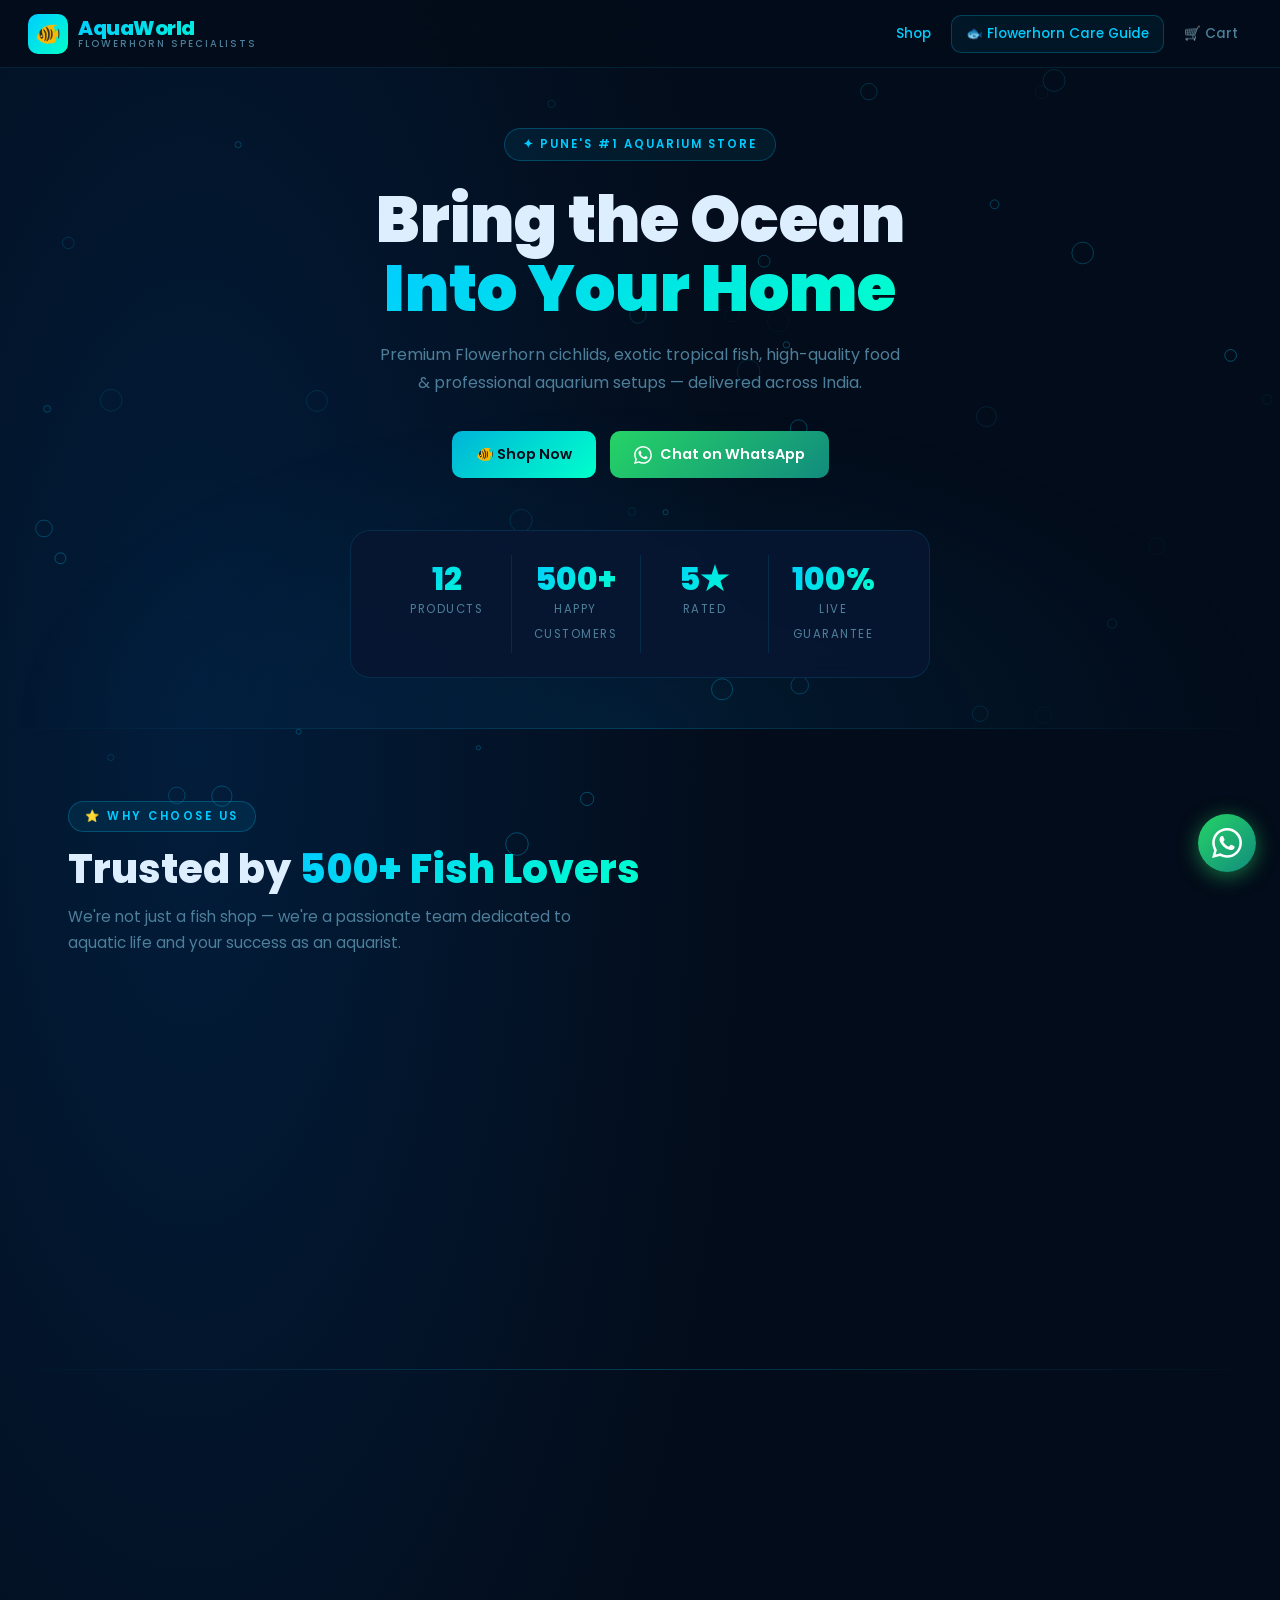
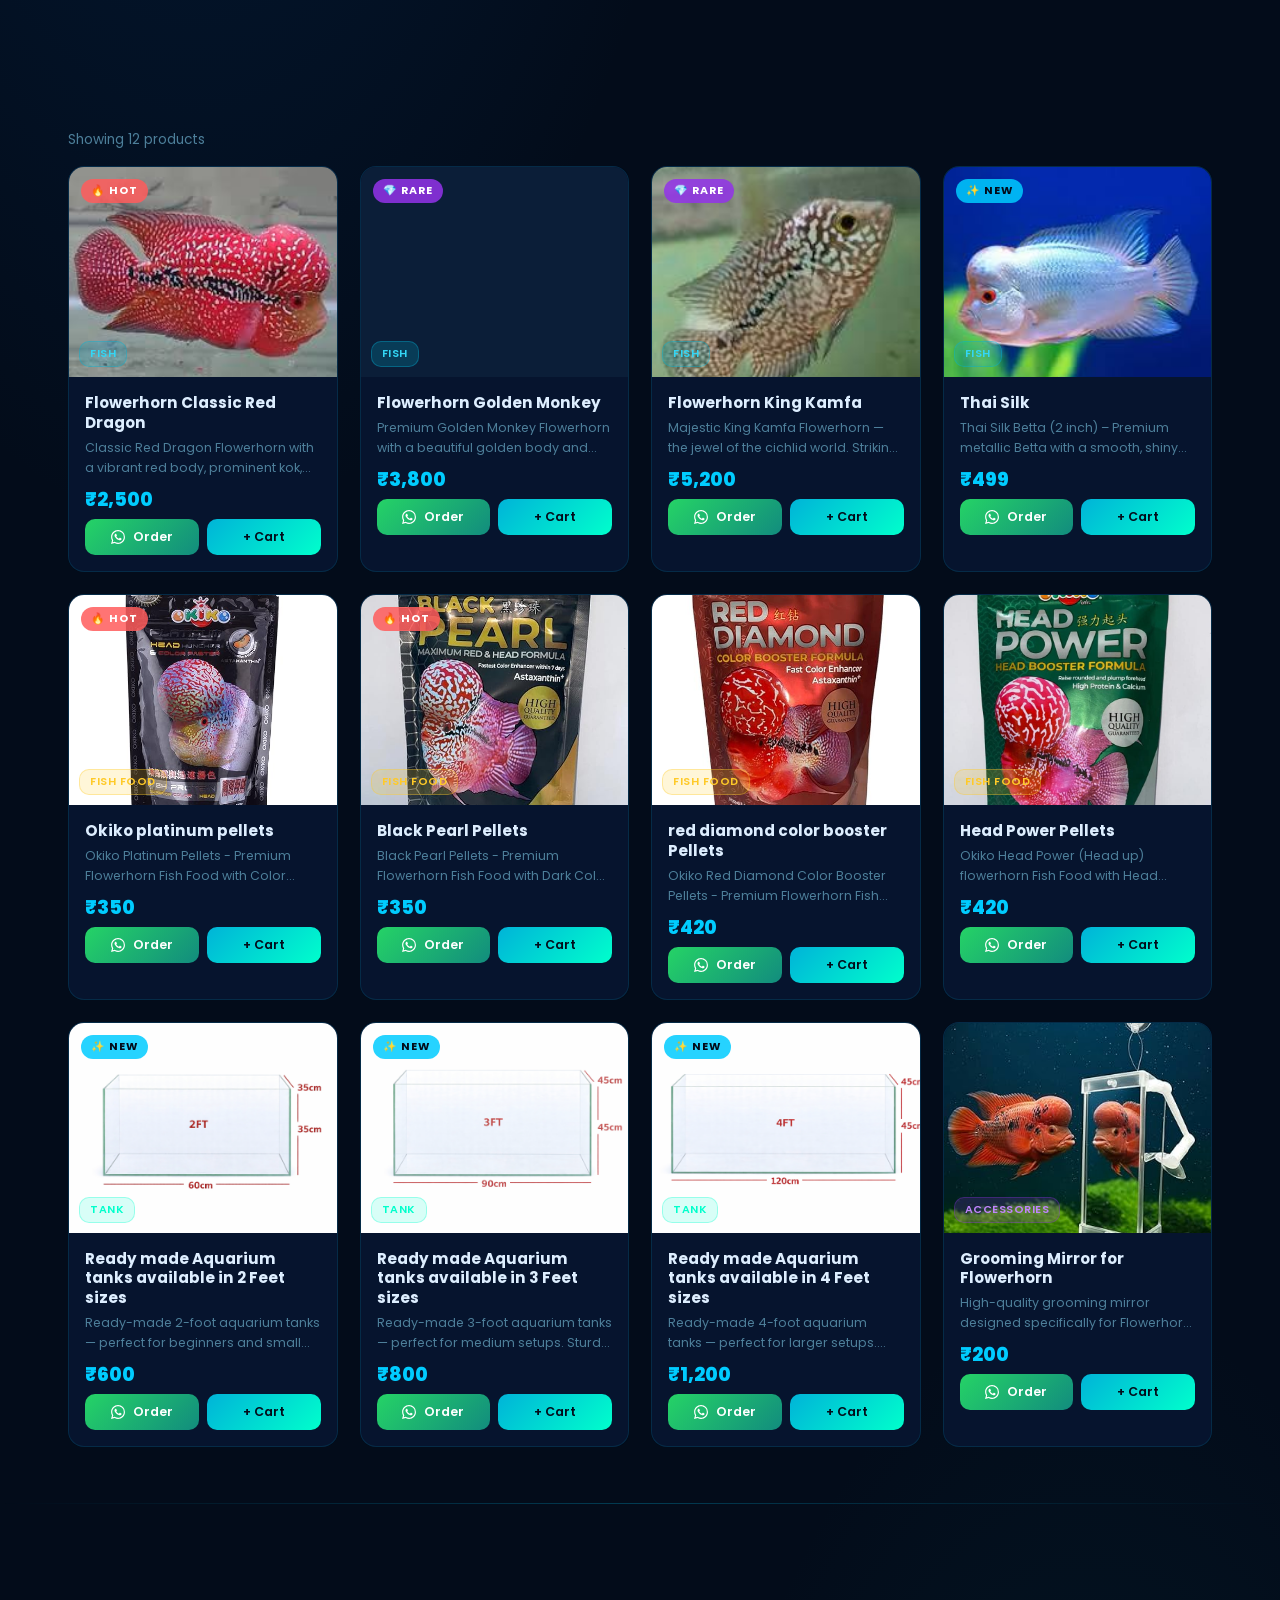
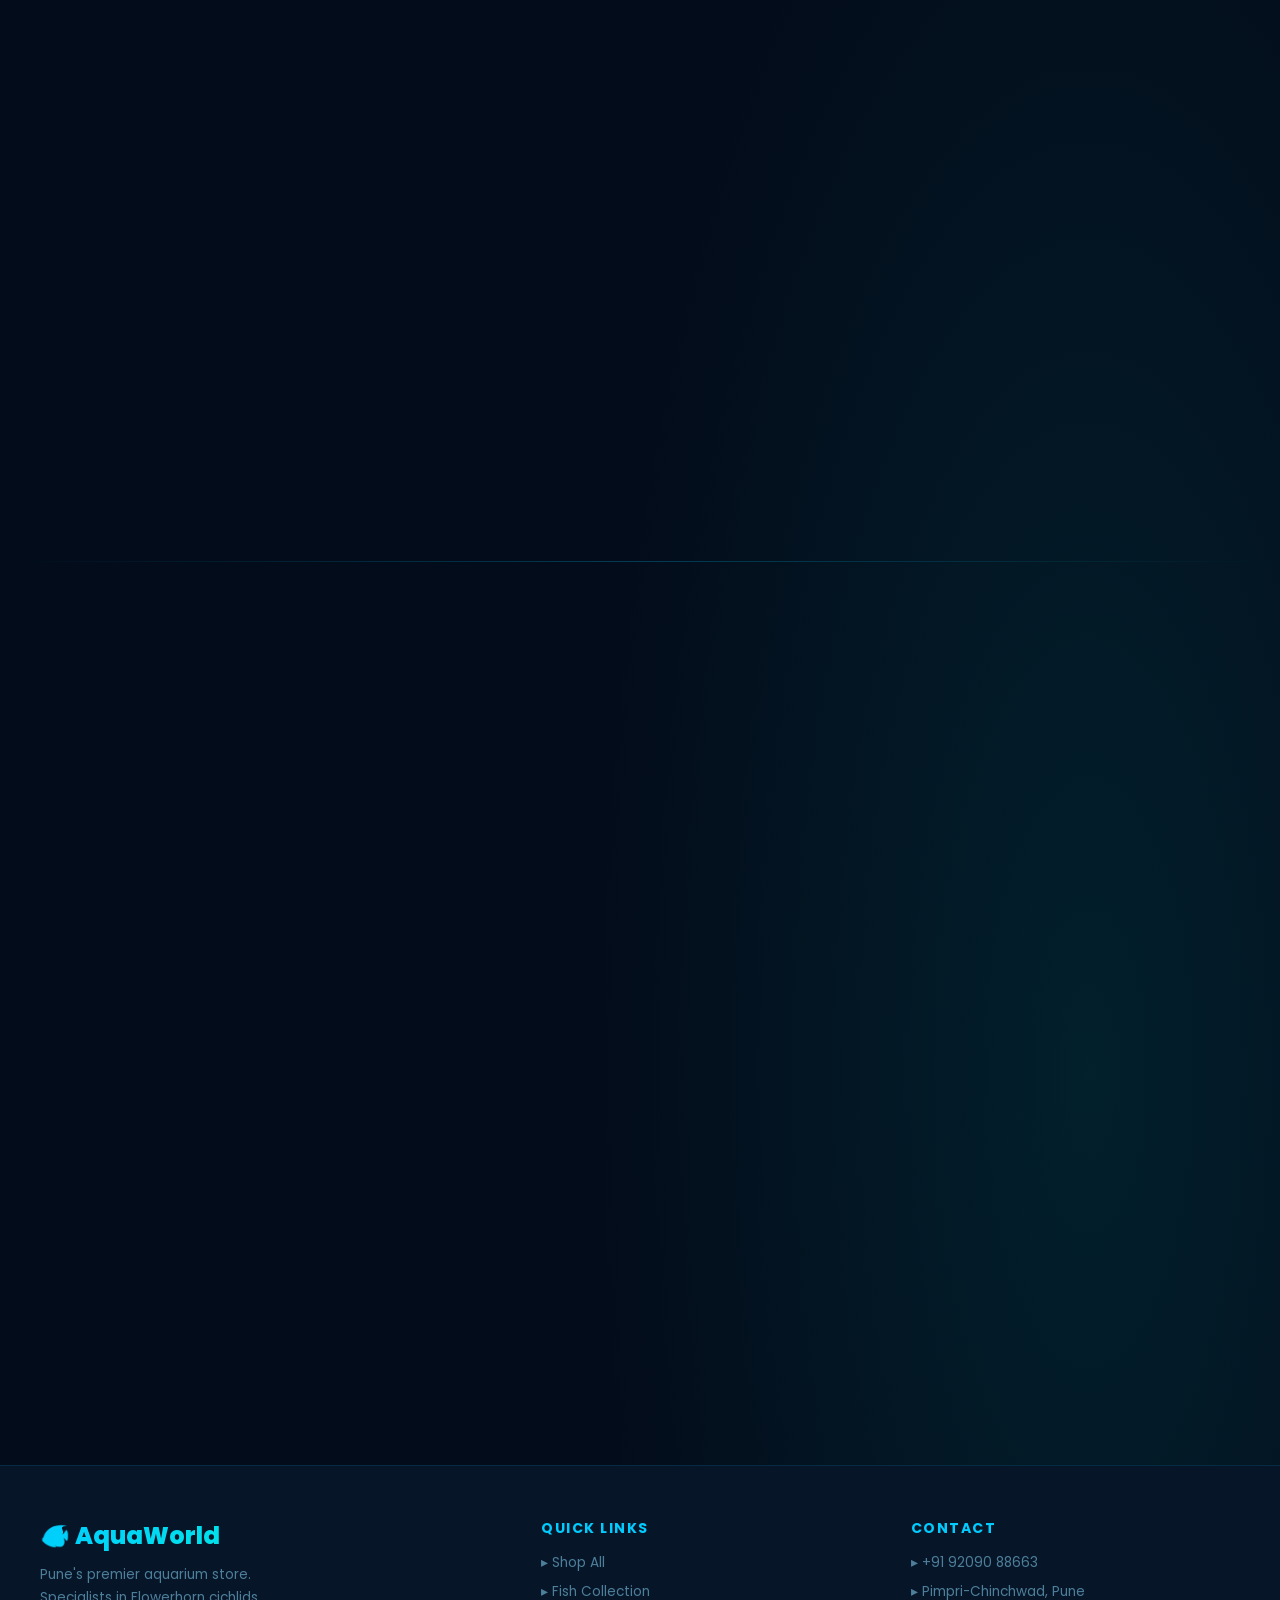
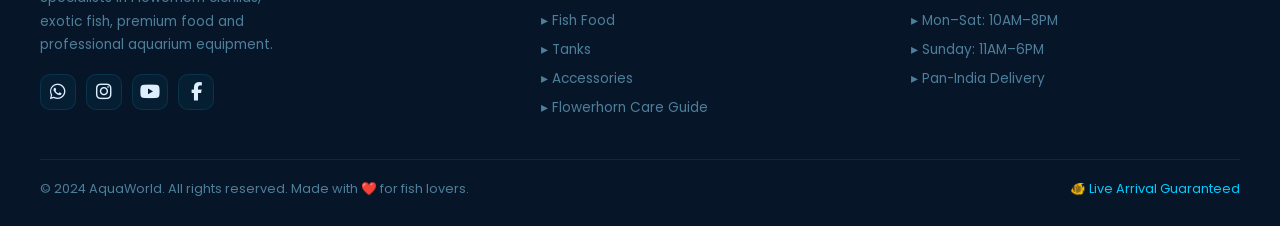
==== commit a6d3abe4: "Added Google Search Console verification tag" ====
--- a/index.html
+++ b/index.html
@@ -3,6 +3,7 @@
 
 <head>
   <meta charset="UTF-8">
+  <meta name="google-site-verification" content="DuBmEwtTVdFhZC8Pkcs6jYgyOz2KzWLCZpPNmQTjxW8" />
   <meta name="viewport" content="width=device-width, initial-scale=1.0">
   <title>AquaWorld — Premium Aquarium & Flowerhorn Specialists | Pune city</title>
   <meta name="description"
@@ -320,7 +321,7 @@
             </iframe>
           </div>
           <div style="margin-top: 14px; display: flex; gap: 10px; flex-wrap: wrap;">
-            <a href="https://wa.me/919876543210?text=Hi! I want to visit your store. Please share directions."
+            <a href="https://wa.me/919209088663?text=Hi! I want to visit your store. Please share directions."
               target="_blank" class="btn btn-wa btn-sm" style="flex:1; justify-content: center; text-decoration: none;">
               Get Directions on WhatsApp
             </a>
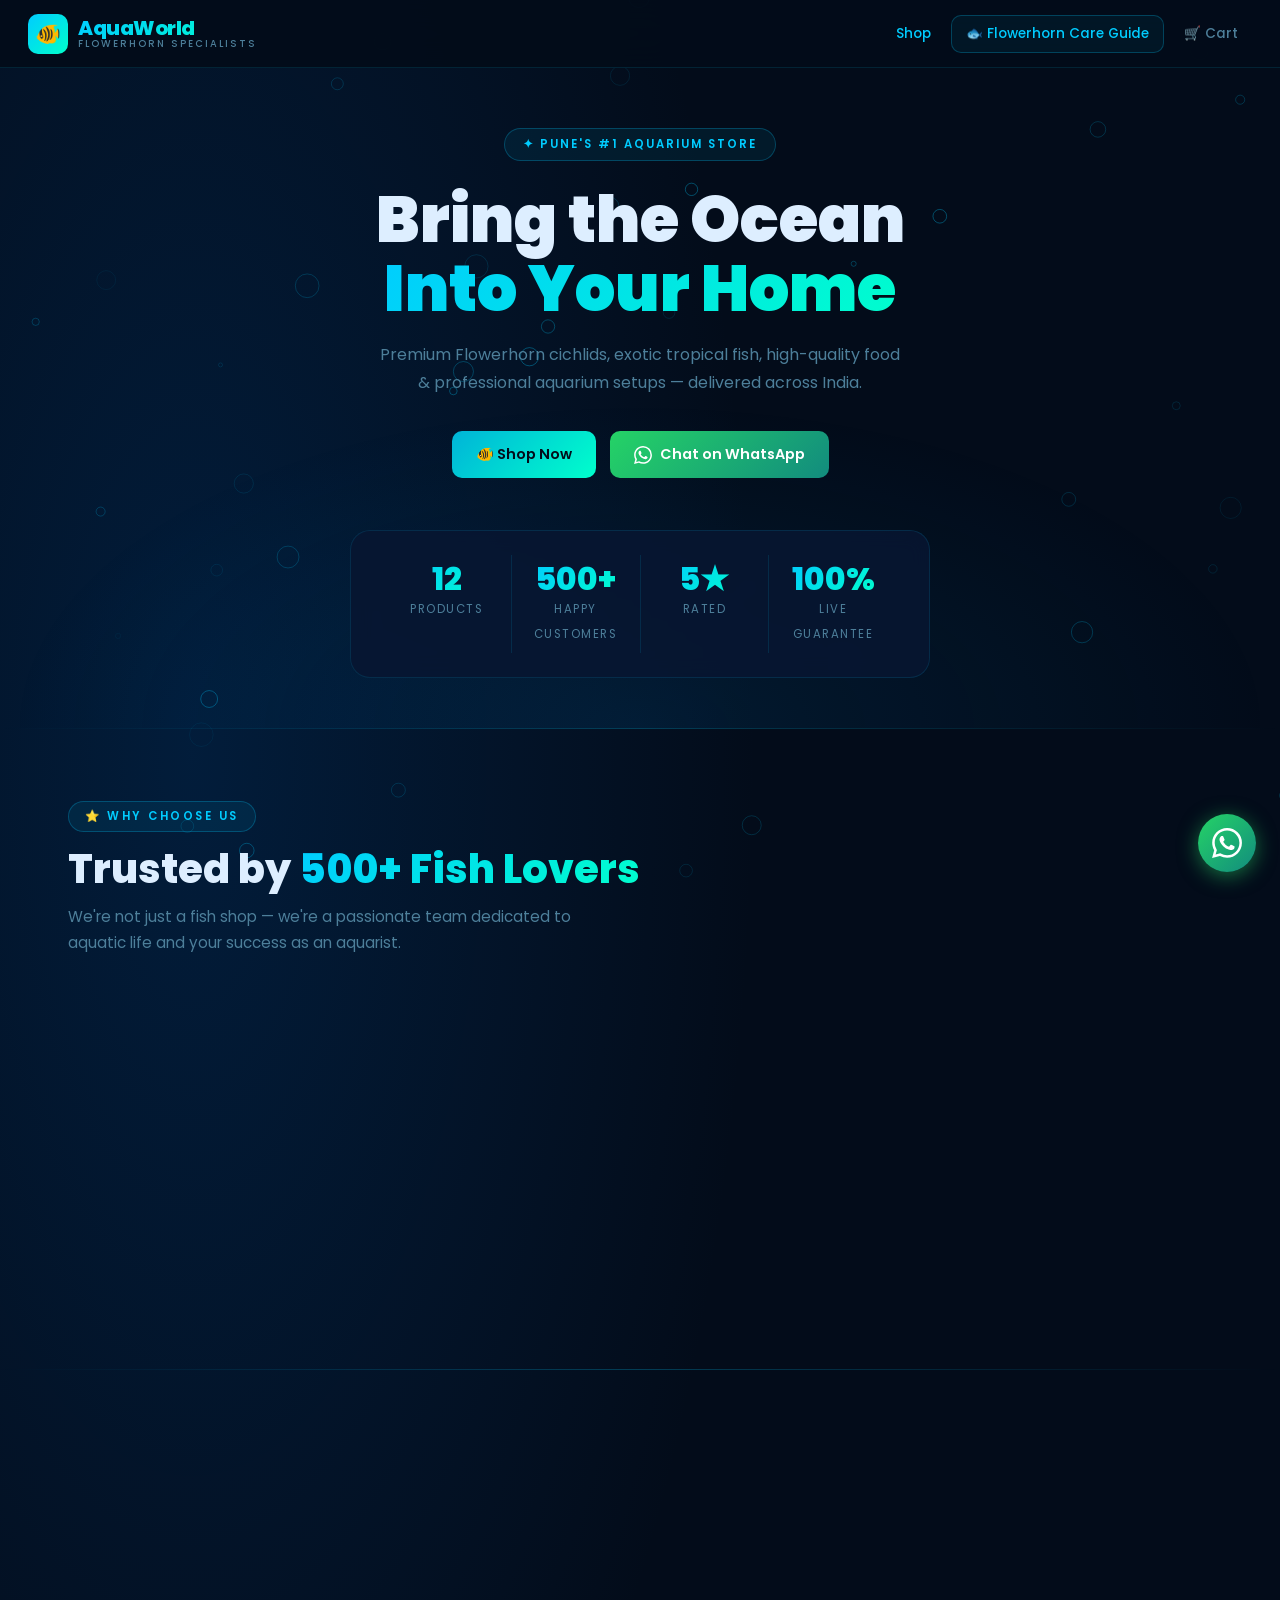
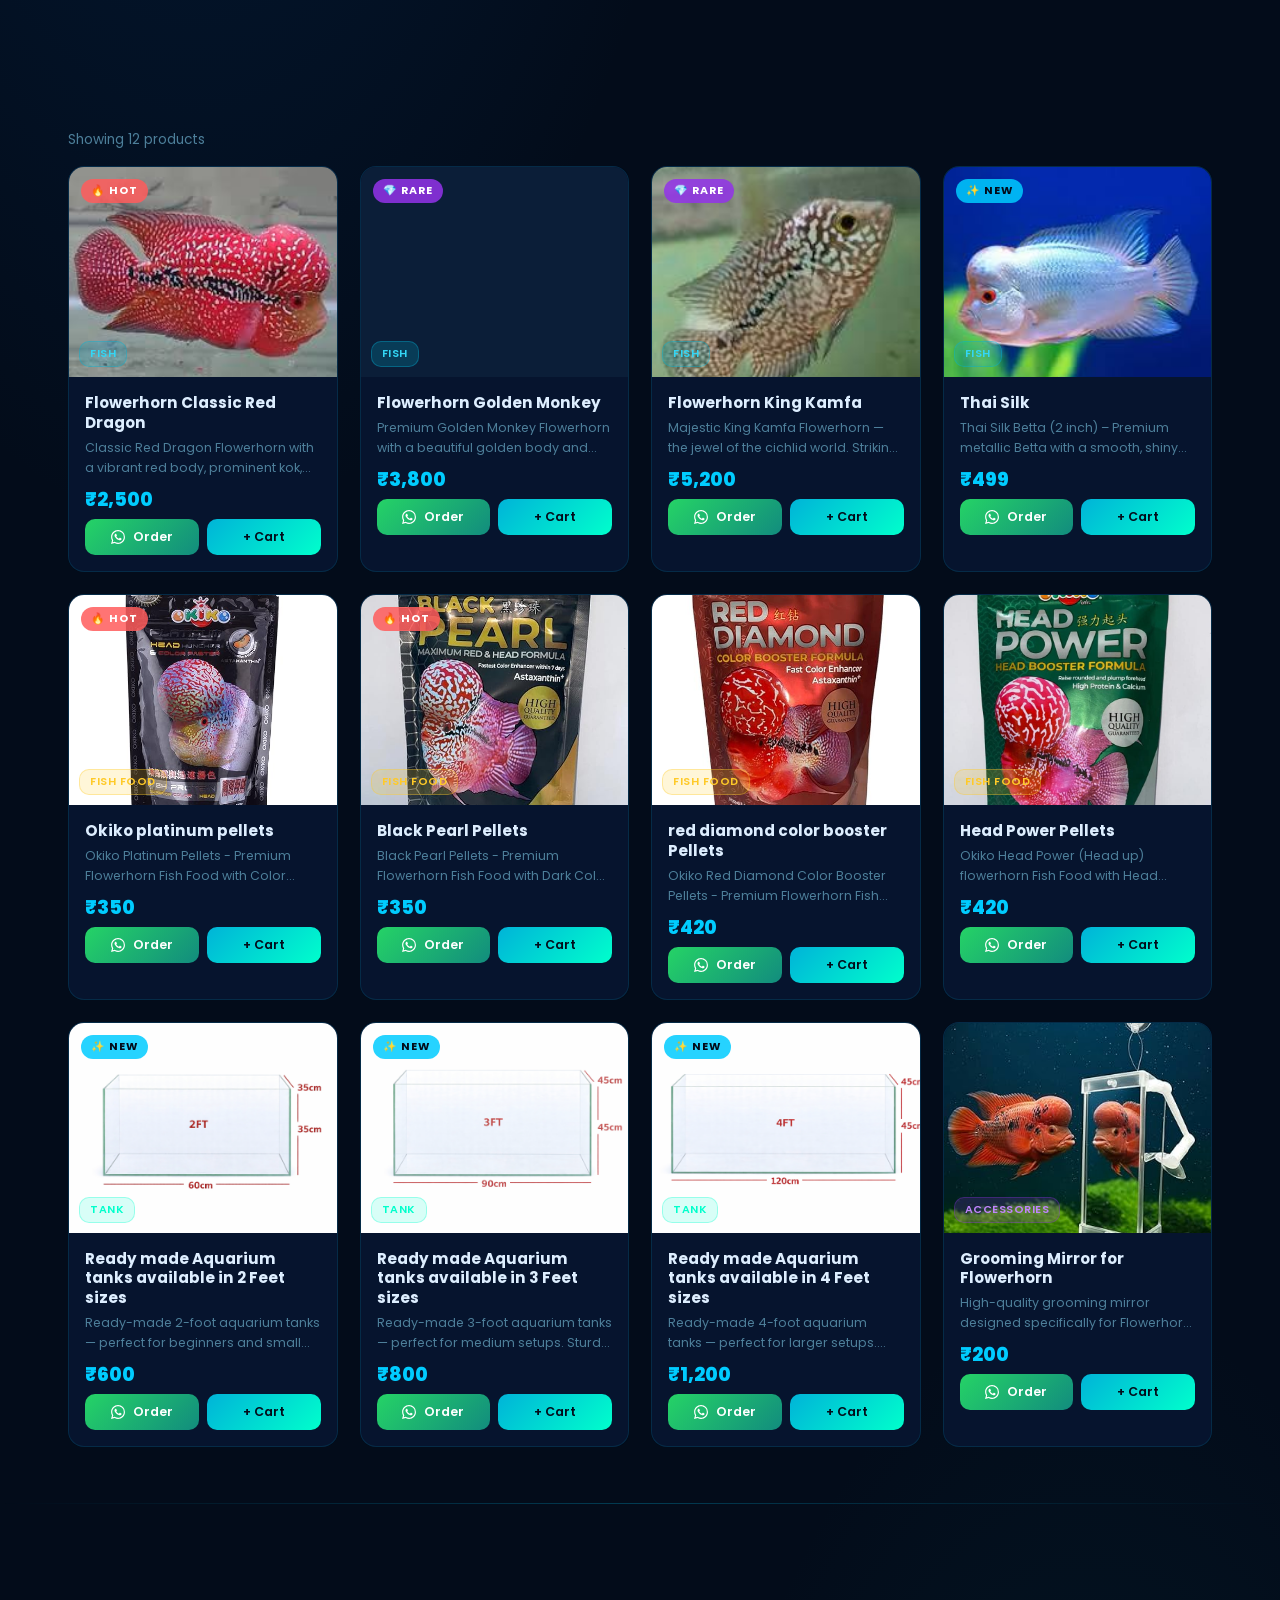
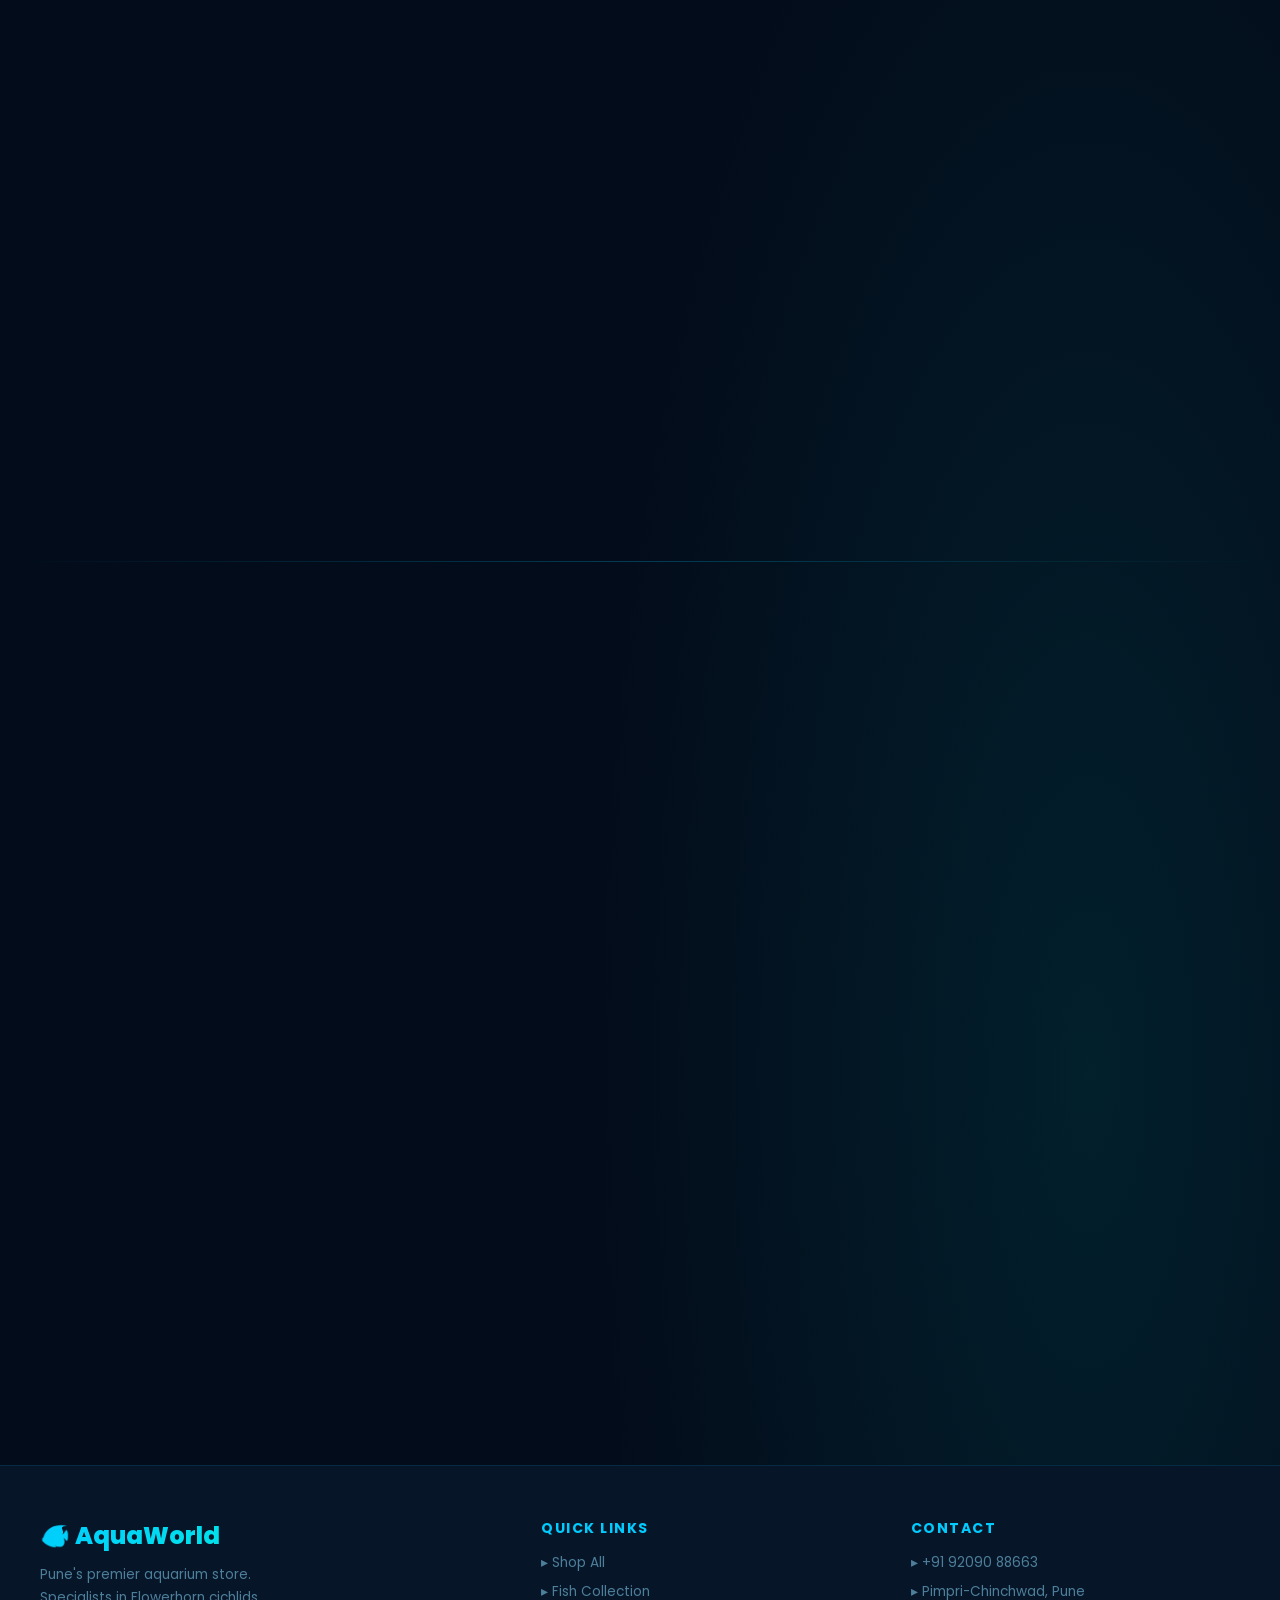
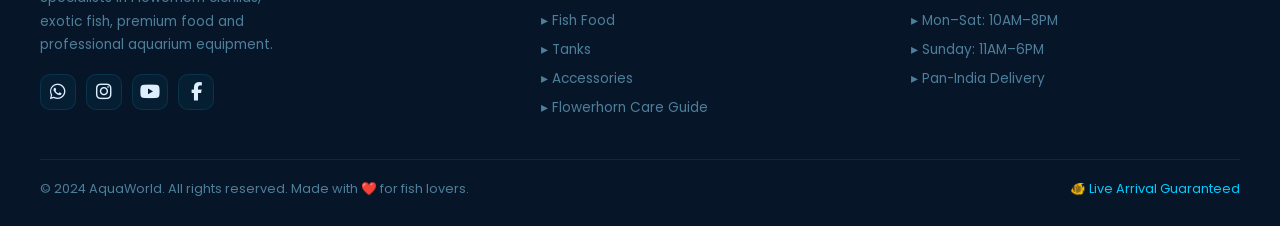
==== commit 415e95f8: "added canonical tag for SEO and add sitemap" ====
--- a/index.html
+++ b/index.html
@@ -6,6 +6,7 @@
   <meta name="google-site-verification" content="DuBmEwtTVdFhZC8Pkcs6jYgyOz2KzWLCZpPNmQTjxW8" />
   <meta name="viewport" content="width=device-width, initial-scale=1.0">
   <title>AquaWorld — Premium Aquarium & Flowerhorn Specialists | Pune city</title>
+  <link rel="canonical" href="https://aquaworld-pune.netlify.app/" />
   <meta name="description"
     content="Shop premium aquarium fish, Flowerhorn cichlids, fish food, tanks and accessories in Pimpri-Chinchwad. Live arrival guarantee, expert support, pan-India delivery.">
   <meta name="keywords"
@@ -20,7 +21,6 @@
     href="https://fonts.googleapis.com/css2?family=Poppins:ital,wght@0,300;0,400;0,500;0,600;0,700;0,800;0,900;1,400&display=swap"
     rel="stylesheet">
   <link rel="stylesheet" href="https://cdnjs.cloudflare.com/ajax/libs/font-awesome/6.5.0/css/all.min.css">
-
   <link rel="stylesheet" href="style.css">
 </head>
 
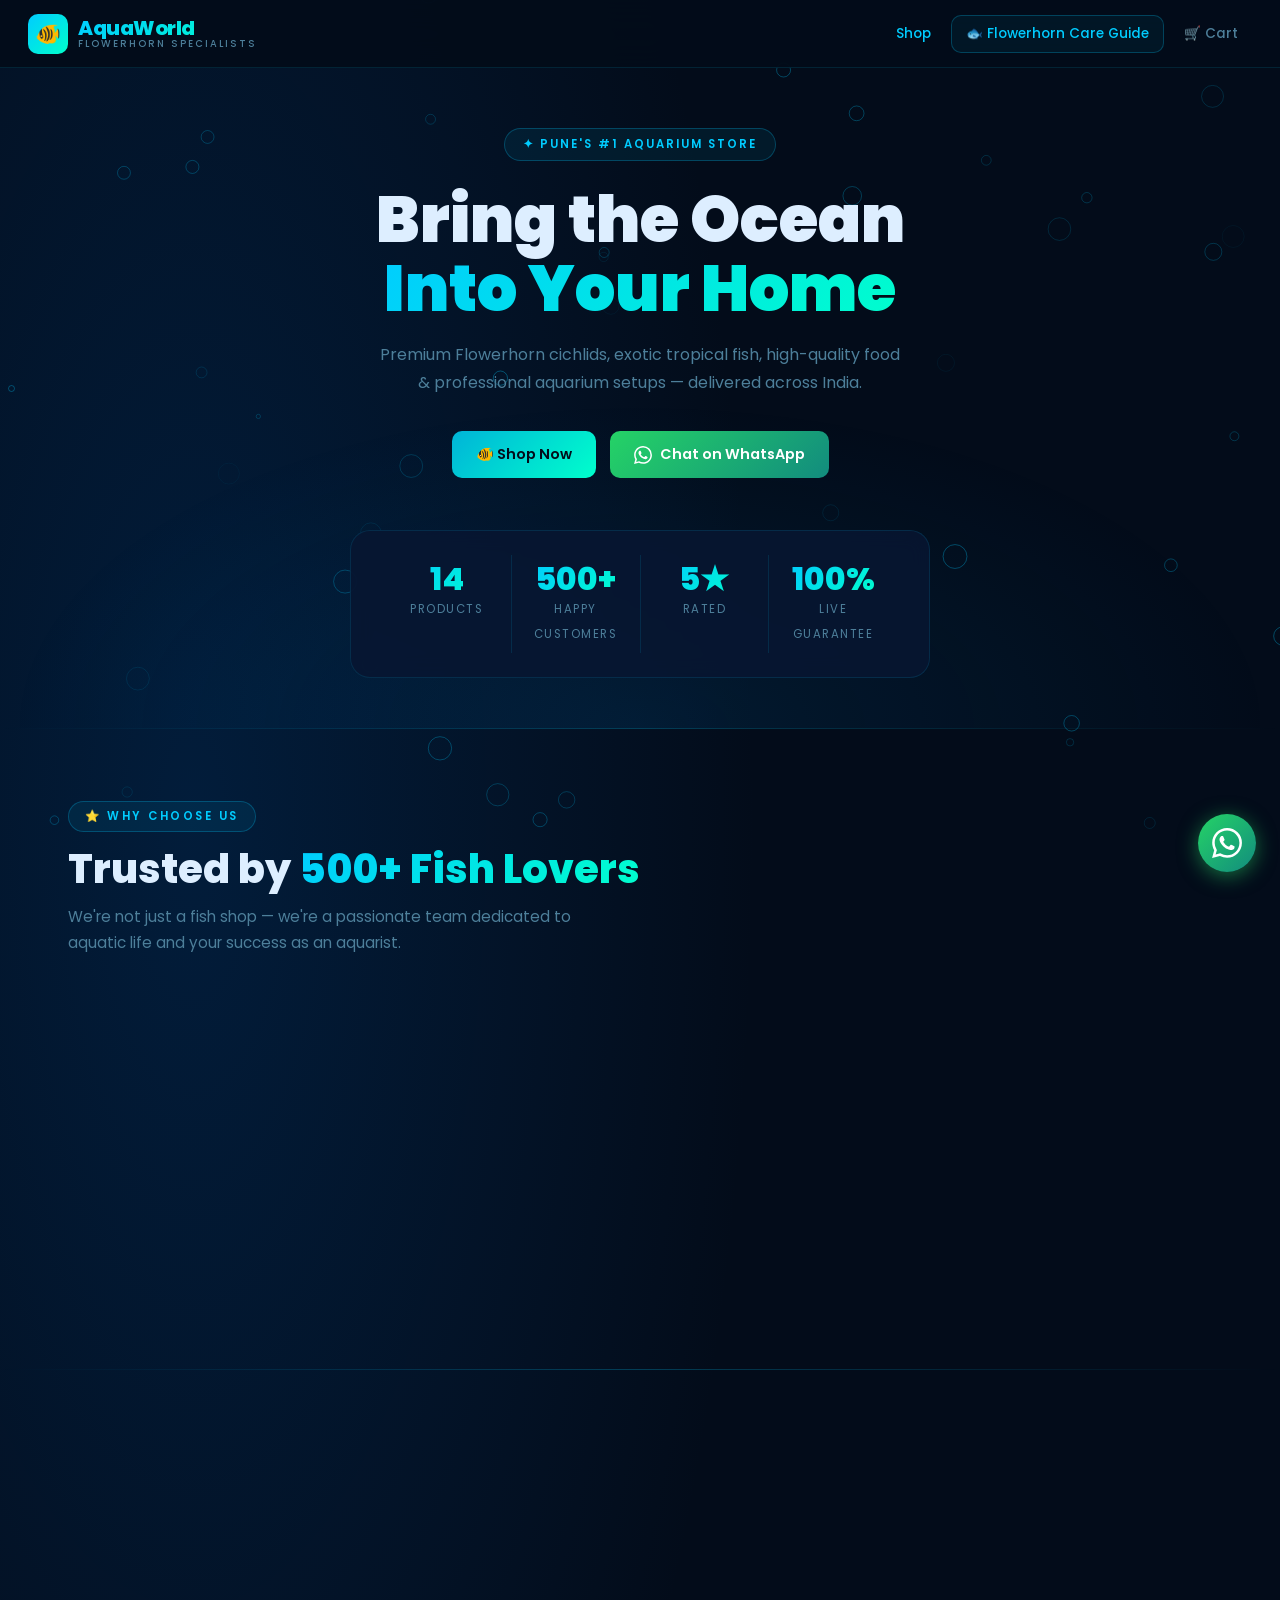
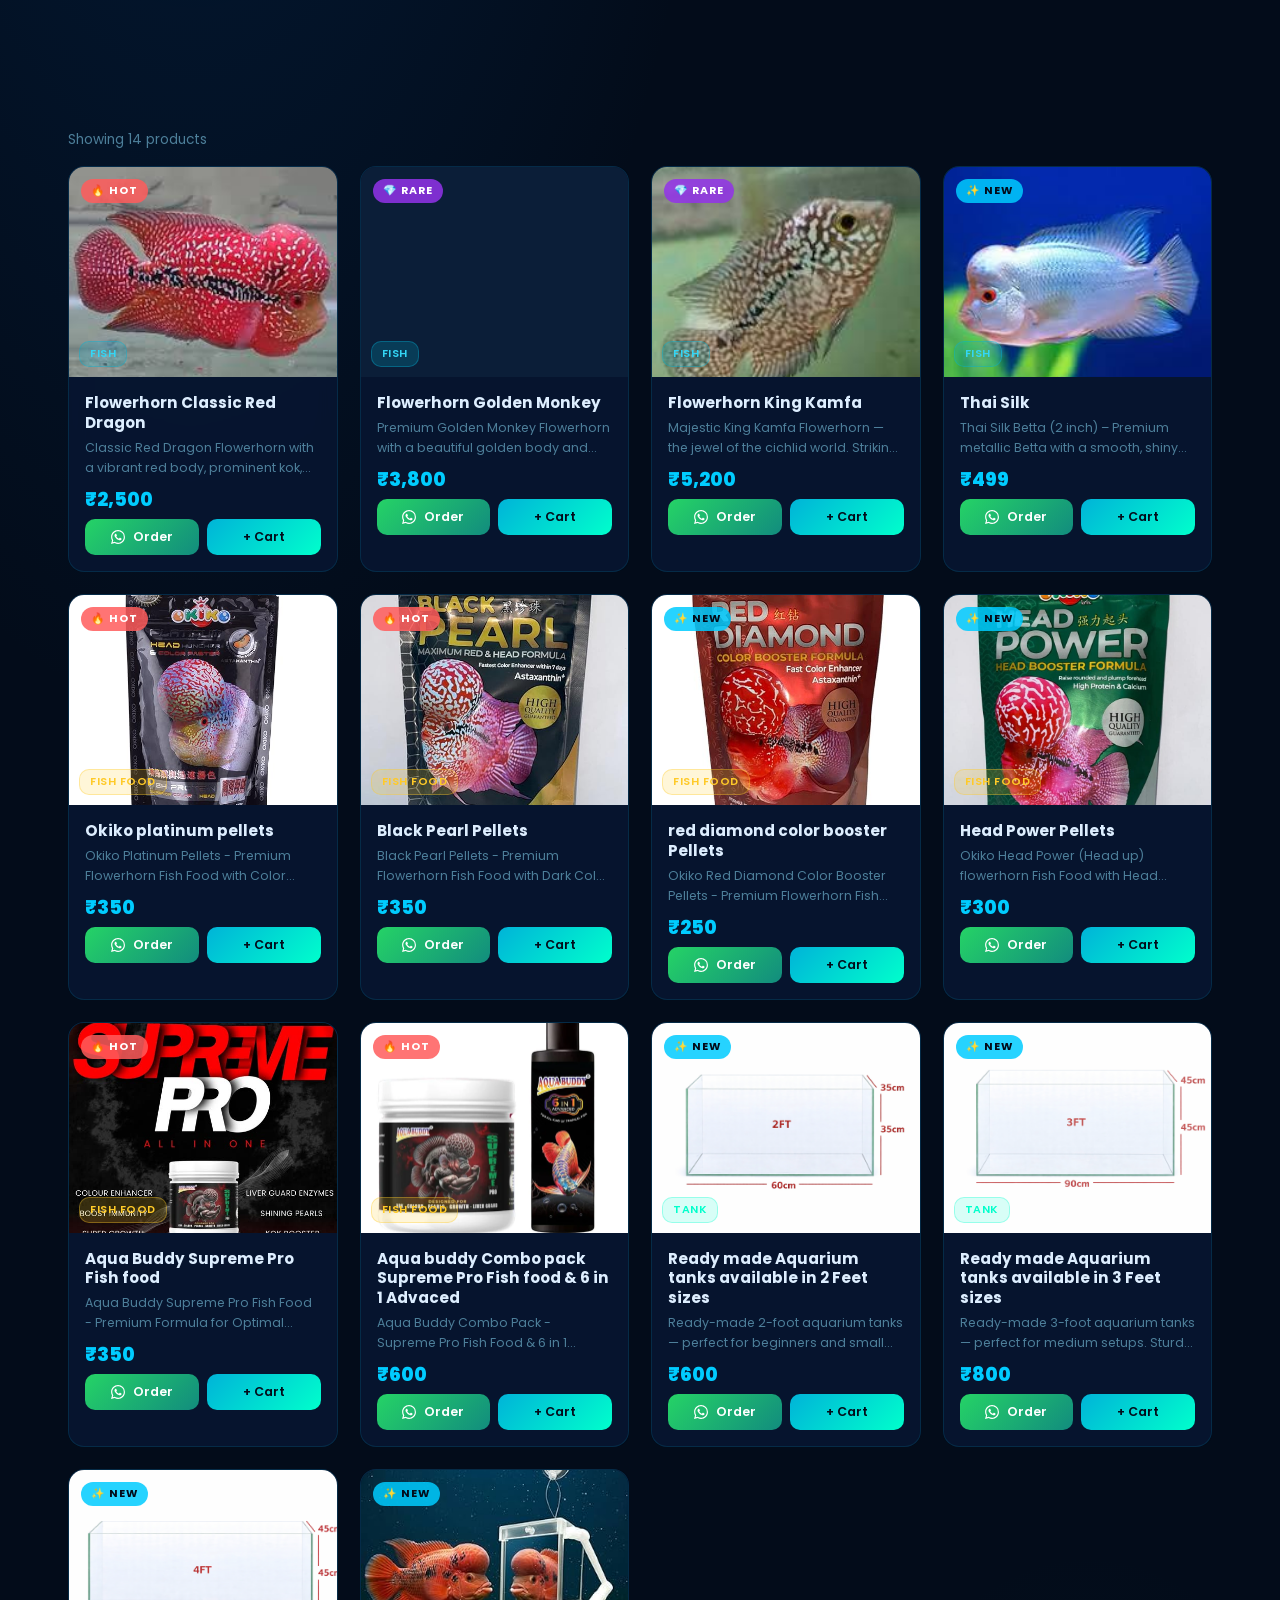
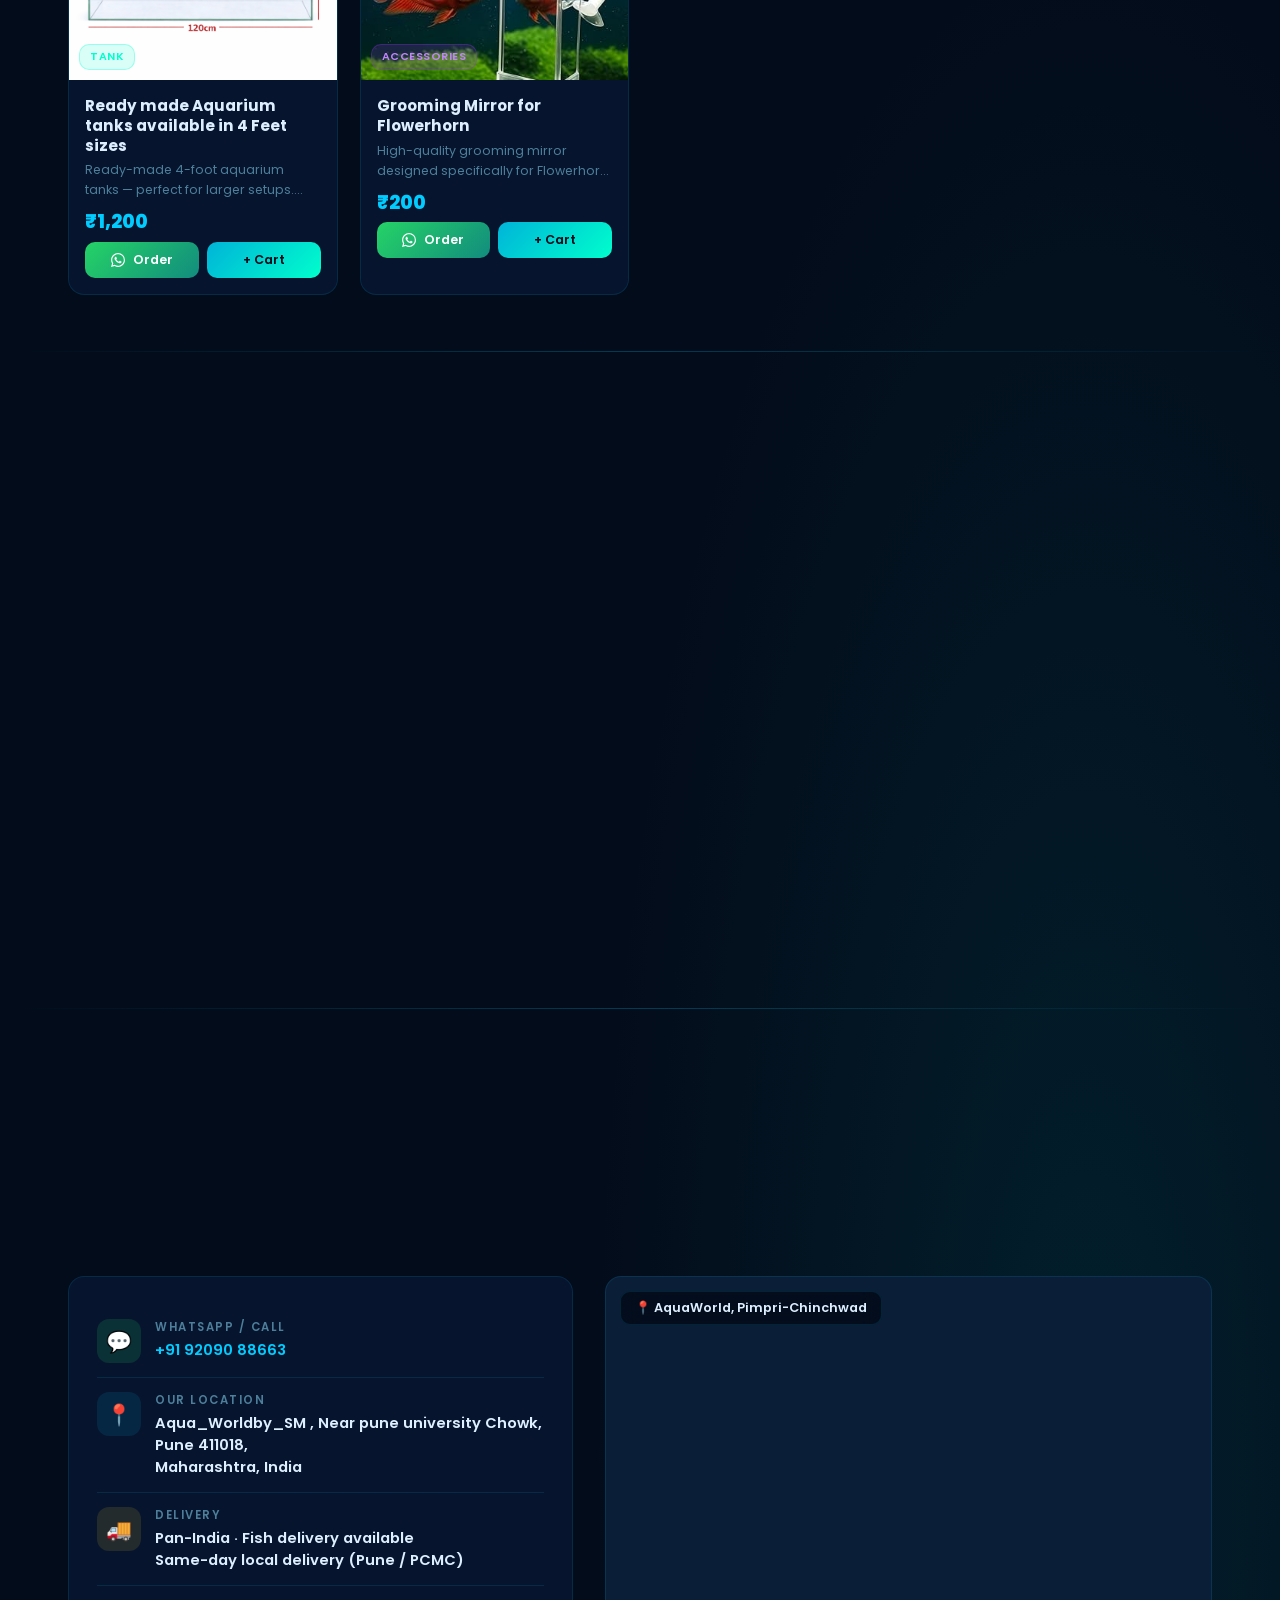
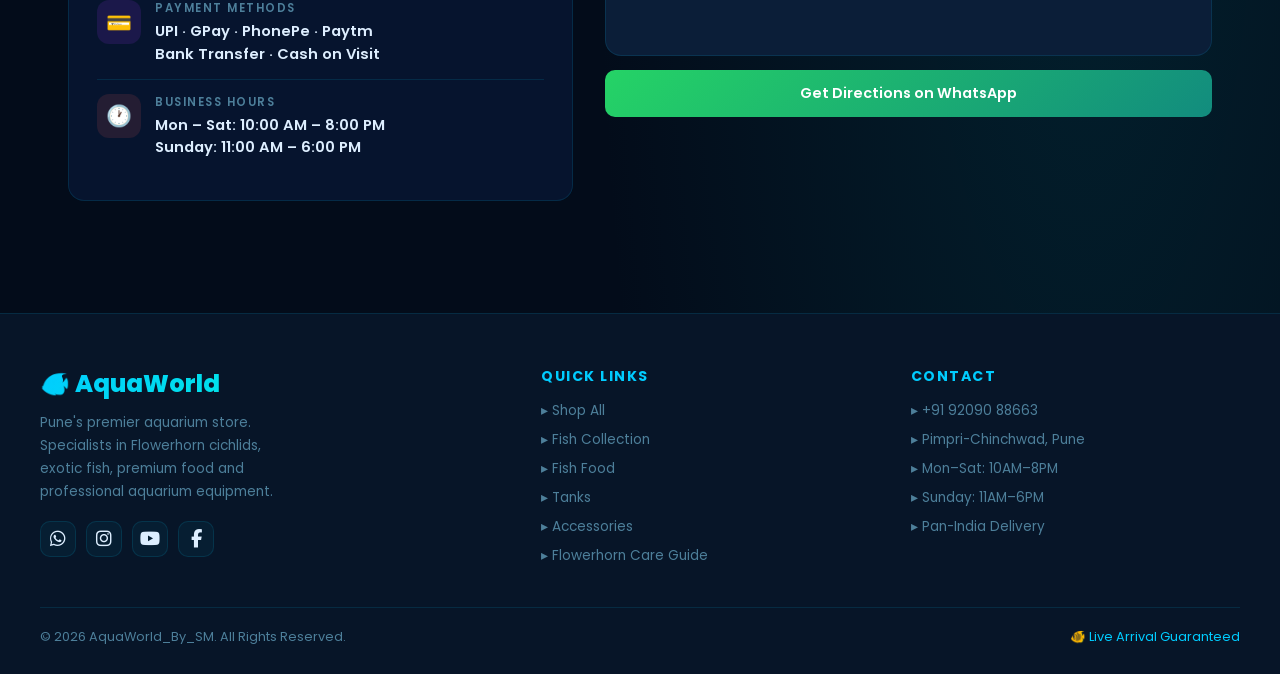
==== commit 0263cf27: "Updated css and added new cards in js" ====
--- a/index.html
+++ b/index.html
@@ -377,7 +377,7 @@
         </div>
       </div>
       <div class="footer-bottom">
-        <p>© 2024 AquaWorld. All rights reserved. Made with ❤️ for fish lovers.</p>
+        <p>© 2026 AquaWorld_By_SM. All Rights Reserved.</p>
         <p style="color: var(--primary);">🐠 Live Arrival Guaranteed</p>
       </div>
     </footer>
--- a/style.css
+++ b/style.css
@@ -1,2246 +1,2375 @@
- /* ════════════════════════════════════════
+/* ════════════════════════════════════════
    CSS VARIABLES & RESET
 ════════════════════════════════════════ */
- :root {
-     --bg: #030c1a;
-     --bg2: #071528;
-     --bg3: #0b1e38;
-     --card: rgba(7, 22, 50, 0.88);
-     --glass: rgba(0, 180, 220, 0.06);
-     --primary: #00ccff;
-     --teal: #00b4d8;
-     --glow: #00ffcc;
-     --coral: #ff5c5c;
-     --gold: #ffca28;
-     --text: #ddeeff;
-     --muted: #4d7f9a;
-     --border: rgba(0, 204, 255, 0.12);
-     --border2: rgba(0, 204, 255, 0.25);
-     --shadow: 0 20px 60px rgba(0, 0, 0, 0.6);
-     --gshadow: 0 0 30px rgba(0, 204, 255, 0.2);
-     --radius: 16px;
-     --radius-sm: 10px;
- }
-
- *,
- *::before,
- *::after {
-     margin: 0;
-     padding: 0;
-     box-sizing: border-box;
- }
-
- html {
-     scroll-behavior: smooth;
-     font-size: 16px;
- }
-
- body {
-     font-family: 'Poppins', sans-serif;
-     background: var(--bg);
-     color: var(--text);
-     min-height: 100vh;
-     overflow-x: hidden;
-     background-image:
-         radial-gradient(ellipse 80% 50% at 15% 15%, rgba(0, 60, 120, 0.35) 0%, transparent 55%),
-         radial-gradient(ellipse 70% 50% at 85% 85%, rgba(0, 90, 100, 0.25) 0%, transparent 55%);
- }
-
- img {
-     max-width: 100%;
-     display: block;
- }
-
- a {
-     text-decoration: none;
-     color: inherit;
- }
-
- button {
-     font-family: 'Poppins', sans-serif;
-     cursor: pointer;
- }
-
- ::-webkit-scrollbar {
-     width: 5px;
- }
-
- ::-webkit-scrollbar-track {
-     background: var(--bg);
- }
-
- ::-webkit-scrollbar-thumb {
-     background: var(--teal);
-     border-radius: 3px;
- }
-
- ::selection {
-     background: rgba(0, 204, 255, 0.3);
-     color: #fff;
- }
-
- /* ════════════════════════════════════════
+:root {
+    --bg: #030c1a;
+    --bg2: #071528;
+    --bg3: #0b1e38;
+    --card: rgba(7, 22, 50, 0.88);
+    --glass: rgba(0, 180, 220, 0.06);
+    --primary: #00ccff;
+    --teal: #00b4d8;
+    --glow: #00ffcc;
+    --coral: #ff5c5c;
+    --gold: #ffca28;
+    --text: #ddeeff;
+    --muted: #4d7f9a;
+    --border: rgba(0, 204, 255, 0.12);
+    --border2: rgba(0, 204, 255, 0.25);
+    --shadow: 0 20px 60px rgba(0, 0, 0, 0.6);
+    --gshadow: 0 0 30px rgba(0, 204, 255, 0.2);
+    --radius: 16px;
+    --radius-sm: 10px;
+    /* Z-index scale */
+    --z-bubble: 0;
+    --z-page: 1;
+    --z-nav: 200;
+    --z-float: 300;
+    --z-modal: 800;
+    --z-toast: 999;
+    --z-loading: 9999;
+}
+
+*,
+*::before,
+*::after {
+    margin: 0;
+    padding: 0;
+    box-sizing: border-box;
+}
+
+html {
+    scroll-behavior: smooth;
+    font-size: 16px;
+    -webkit-font-smoothing: antialiased;
+    -moz-osx-font-smoothing: grayscale;
+}
+
+body {
+    font-family: 'Poppins', sans-serif;
+    background: var(--bg);
+    color: var(--text);
+    min-height: 100vh;
+    overflow-x: hidden;
+    background-image:
+        radial-gradient(ellipse 80% 50% at 15% 15%, rgba(0, 60, 120, 0.35) 0%, transparent 55%),
+        radial-gradient(ellipse 70% 50% at 85% 85%, rgba(0, 90, 100, 0.25) 0%, transparent 55%);
+}
+
+/* Improved image handling */
+img {
+    max-width: 100%;
+    display: block;
+    image-rendering: -webkit-optimize-contrast;
+    image-rendering: crisp-edges;
+    -ms-interpolation-mode: bicubic;
+}
+
+/* Image fallback */
+img.error {
+    opacity: 0.5;
+    object-fit: contain !important;
+    background: var(--bg3);
+}
+
+img[loading="lazy"] {
+    background: var(--bg3);
+}
+
+a {
+    text-decoration: none;
+    color: inherit;
+}
+
+button {
+    font-family: 'Poppins', sans-serif;
+    cursor: pointer;
+}
+
+::-webkit-scrollbar {
+    width: 5px;
+}
+
+::-webkit-scrollbar-track {
+    background: var(--bg);
+}
+
+::-webkit-scrollbar-thumb {
+    background: var(--teal);
+    border-radius: 3px;
+}
+
+::selection {
+    background: rgba(0, 204, 255, 0.3);
+    color: #fff;
+}
+
+/* ════════════════════════════════════════
    LOADING SCREEN
 ════════════════════════════════════════ */
- #loading-screen {
-     position: fixed;
-     inset: 0;
-     z-index: 9999;
-     background: var(--bg);
-     display: flex;
-     flex-direction: column;
-     align-items: center;
-     justify-content: center;
-     gap: 24px;
-     transition: opacity 0.6s ease, visibility 0.6s ease;
- }
-
- #loading-screen.hidden {
-     opacity: 0;
-     visibility: hidden;
-     pointer-events: none;
- }
-
- .loader-logo {
-     font-size: 2.2rem;
-     font-weight: 800;
-     background: linear-gradient(135deg, var(--primary), var(--glow));
-     -webkit-background-clip: text;
-     -webkit-text-fill-color: transparent;
-     background-clip: text;
- }
-
- .loader-fish {
-     font-size: 3.5rem;
-     animation: swimLoader 1.2s ease-in-out infinite alternate;
- }
-
- @keyframes swimLoader {
-     from {
-         transform: translateX(-25px) rotate(-8deg);
-     }
-
-     to {
-         transform: translateX(25px) rotate(8deg);
-     }
- }
-
- .loader-bar {
-     width: 220px;
-     height: 3px;
-     background: rgba(0, 204, 255, 0.15);
-     border-radius: 2px;
-     overflow: hidden;
- }
-
- .loader-bar-fill {
-     height: 100%;
-     background: linear-gradient(90deg, var(--primary), var(--glow));
-     animation: loadFill 1.8s cubic-bezier(.4, 0, .2, 1) forwards;
-     width: 0;
- }
-
- @keyframes loadFill {
-     to {
-         width: 100%;
-     }
- }
-
- .loader-text {
-     font-size: .8rem;
-     color: var(--muted);
-     letter-spacing: 2px;
-     text-transform: uppercase;
- }
-
- /* ════════════════════════════════════════
+#loading-screen {
+    position: fixed;
+    inset: 0;
+    z-index: var(--z-loading);
+    background: var(--bg);
+    display: flex;
+    flex-direction: column;
+    align-items: center;
+    justify-content: center;
+    gap: 24px;
+    transition: opacity 0.6s ease, visibility 0.6s ease;
+}
+
+#loading-screen.hidden {
+    opacity: 0;
+    visibility: hidden;
+    pointer-events: none;
+}
+
+.loader-logo {
+    font-size: 2.2rem;
+    font-weight: 800;
+    background: linear-gradient(135deg, var(--primary), var(--glow));
+    -webkit-background-clip: text;
+    -webkit-text-fill-color: transparent;
+    background-clip: text;
+}
+
+.loader-fish {
+    font-size: 3.5rem;
+    animation: swimLoader 1.2s ease-in-out infinite alternate;
+}
+
+@keyframes swimLoader {
+    from {
+        transform: translateX(-25px) rotate(-8deg);
+    }
+
+    to {
+        transform: translateX(25px) rotate(8deg);
+    }
+}
+
+.loader-bar {
+    width: 220px;
+    height: 3px;
+    background: rgba(0, 204, 255, 0.15);
+    border-radius: 2px;
+    overflow: hidden;
+}
+
+.loader-bar-fill {
+    height: 100%;
+    background: linear-gradient(90deg, var(--primary), var(--glow));
+    animation: loadFill 1.8s cubic-bezier(.4, 0, .2, 1) forwards;
+    width: 0;
+}
+
+@keyframes loadFill {
+    to {
+        width: 100%;
+    }
+}
+
+.loader-text {
+    font-size: .8rem;
+    color: var(--muted);
+    letter-spacing: 2px;
+    text-transform: uppercase;
+}
+
+/* ════════════════════════════════════════
    BUBBLE CANVAS
 ════════════════════════════════════════ */
- #bubble-canvas {
-     position: fixed;
-     top: 0;
-     left: 0;
-     width: 100%;
-     height: 100%;
-     pointer-events: none;
-     z-index: 0;
- }
-
- /* ════════════════════════════════════════
+#bubble-canvas {
+    position: fixed;
+    top: 0;
+    left: 0;
+    width: 100%;
+    height: 100%;
+    pointer-events: none;
+    z-index: var(--z-bubble);
+}
+
+/* ════════════════════════════════════════
    PAGE SYSTEM
 ════════════════════════════════════════ */
- .page {
-     display: none;
-     min-height: 100vh;
-     position: relative;
-     z-index: 1;
- }
-
- .page.active {
-     display: block;
- }
-
- /* ════════════════════════════════════════
+.page {
+    display: none;
+    min-height: 100vh;
+    position: relative;
+    z-index: var(--z-page);
+}
+
+.page.active {
+    display: block;
+}
+
+/* ════════════════════════════════════════
    NAVBAR
 ════════════════════════════════════════ */
- nav {
-     position: sticky;
-     top: 0;
-     z-index: 200;
-     background: rgba(3, 12, 26, 0.92);
-     backdrop-filter: blur(24px);
-     -webkit-backdrop-filter: blur(24px);
-     border-bottom: 1px solid var(--border);
-     height: 68px;
-     padding: 0 28px;
-     display: flex;
-     align-items: center;
-     justify-content: space-between;
- }
-
- .nav-brand {
-     display: flex;
-     align-items: center;
-     gap: 10px;
-     cursor: pointer;
- }
-
- .nav-brand-icon {
-     width: 40px;
-     height: 40px;
-     border-radius: 10px;
-     background: linear-gradient(135deg, var(--primary), var(--glow));
-     display: flex;
-     align-items: center;
-     justify-content: center;
-     font-size: 1.3rem;
- }
-
- .nav-brand-text {
-     line-height: 1.1;
- }
-
- .nav-brand-text .brand-name {
-     font-size: 1.25rem;
-     font-weight: 800;
-     letter-spacing: -.5px;
-     background: linear-gradient(135deg, var(--primary), var(--glow));
-     -webkit-background-clip: text;
-     -webkit-text-fill-color: transparent;
-     background-clip: text;
- }
-
- .nav-brand-text .brand-sub {
-     font-size: .6rem;
-     color: var(--muted);
-     letter-spacing: 2px;
-     text-transform: uppercase;
-     font-weight: 500;
- }
-
- .nav-links {
-     display: flex;
-     align-items: center;
-     gap: 6px;
- }
-
- .nav-btn {
-     background: none;
-     border: none;
-     color: var(--muted);
-     font-size: .85rem;
-     font-weight: 500;
-     padding: 8px 14px;
-     border-radius: var(--radius-sm);
-     transition: all .2s;
-     position: relative;
-     white-space: nowrap;
- }
-
- .nav-btn:hover {
-     color: var(--text);
-     background: var(--glass);
- }
-
- .nav-btn.active {
-     color: var(--primary);
- }
-
- .nav-btn-guide {
-     border: 1px solid var(--border2);
-     color: var(--primary) !important;
-     background: rgba(0, 204, 255, 0.06) !important;
- }
-
- .nav-btn-guide:hover {
-     background: rgba(0, 204, 255, 0.14) !important;
- }
-
- .cart-badge {
-     position: absolute;
-     top: 2px;
-     right: 2px;
-     background: var(--coral);
-     color: #fff;
-     font-size: .6rem;
-     font-weight: 700;
-     width: 17px;
-     height: 17px;
-     border-radius: 50%;
-     display: flex;
-     align-items: center;
-     justify-content: center;
- }
-
- /* ════════════════════════════════════════
+nav {
+    position: sticky;
+    top: 0;
+    z-index: var(--z-nav);
+    background: rgba(3, 12, 26, 0.92);
+    backdrop-filter: blur(24px);
+    -webkit-backdrop-filter: blur(24px);
+    border-bottom: 1px solid var(--border);
+    height: 68px;
+    padding: 0 28px;
+    display: flex;
+    align-items: center;
+    justify-content: space-between;
+}
+
+.nav-brand {
+    display: flex;
+    align-items: center;
+    gap: 10px;
+    cursor: pointer;
+}
+
+.nav-brand-icon {
+    width: 40px;
+    height: 40px;
+    border-radius: 10px;
+    background: linear-gradient(135deg, var(--primary), var(--glow));
+    display: flex;
+    align-items: center;
+    justify-content: center;
+    font-size: 1.3rem;
+}
+
+.nav-brand-text {
+    line-height: 1.1;
+}
+
+.nav-brand-text .brand-name {
+    font-size: 1.25rem;
+    font-weight: 800;
+    letter-spacing: -.5px;
+    background: linear-gradient(135deg, var(--primary), var(--glow));
+    -webkit-background-clip: text;
+    -webkit-text-fill-color: transparent;
+    background-clip: text;
+}
+
+.nav-brand-text .brand-sub {
+    font-size: .6rem;
+    color: var(--muted);
+    letter-spacing: 2px;
+    text-transform: uppercase;
+    font-weight: 500;
+}
+
+.nav-links {
+    display: flex;
+    align-items: center;
+    gap: 6px;
+}
+
+.nav-btn {
+    background: none;
+    border: none;
+    color: var(--muted);
+    font-size: .85rem;
+    font-weight: 500;
+    padding: 8px 14px;
+    border-radius: var(--radius-sm);
+    transition: all .2s;
+    position: relative;
+    white-space: nowrap;
+}
+
+.nav-btn:hover {
+    color: var(--text);
+    background: var(--glass);
+}
+
+.nav-btn.active {
+    color: var(--primary);
+}
+
+.nav-btn-guide {
+    border: 1px solid var(--border2);
+    color: var(--primary) !important;
+    background: rgba(0, 204, 255, 0.06) !important;
+}
+
+.nav-btn-guide:hover {
+    background: rgba(0, 204, 255, 0.14) !important;
+}
+
+.cart-badge {
+    position: absolute;
+    top: 2px;
+    right: 2px;
+    background: var(--coral);
+    color: #fff;
+    font-size: .6rem;
+    font-weight: 700;
+    width: 17px;
+    height: 17px;
+    border-radius: 50%;
+    display: flex;
+    align-items: center;
+    justify-content: center;
+}
+
+/* ════════════════════════════════════════
    MOBILE NAV
 ════════════════════════════════════════ */
- .mobile-nav {
-     display: none;
-     position: fixed;
-     bottom: 0;
-     left: 0;
-     right: 0;
-     z-index: 200;
-     background: rgba(3, 12, 26, 0.96);
-     backdrop-filter: blur(20px);
-     border-top: 1px solid var(--border);
-     padding: 8px 0 env(safe-area-inset-bottom, 8px);
- }
-
- .mob-nav-inner {
-     display: flex;
-     justify-content: space-around;
- }
-
- .mob-btn {
-     background: none;
-     border: none;
-     color: var(--muted);
-     font-size: .62rem;
-     display: flex;
-     flex-direction: column;
-     align-items: center;
-     gap: 3px;
-     padding: 8px 14px;
-     border-radius: 12px;
-     transition: all .2s;
-     position: relative;
-     font-weight: 500;
- }
-
- .mob-btn svg {
-     width: 22px;
-     height: 22px;
- }
-
- .mob-btn.active,
- .mob-btn:hover {
-     color: var(--primary);
- }
-
- .mob-badge {
-     position: absolute;
-     top: 5px;
-     right: 10px;
-     background: var(--coral);
-     color: #fff;
-     font-size: .6rem;
-     font-weight: 700;
-     width: 16px;
-     height: 16px;
-     border-radius: 50%;
-     display: flex;
-     align-items: center;
-     justify-content: center;
- }
-
- @media (max-width: 900px) {
-     .nav-links {
-         display: none;
-     }
-
-     .mobile-nav {
-         display: block;
-     }
-
-     .page {
-         padding-bottom: 80px;
-     }
- }
-
- /* ════════════════════════════════════════
+.mobile-nav {
+    display: none;
+    position: fixed;
+    bottom: 0;
+    left: 0;
+    right: 0;
+    z-index: var(--z-nav);
+    background: rgba(3, 12, 26, 0.96);
+    backdrop-filter: blur(20px);
+    border-top: 1px solid var(--border);
+    padding: 8px 0 constant(safe-area-inset-bottom, 8px);
+    padding: 8px 0 env(safe-area-inset-bottom, 8px);
+}
+
+.mob-nav-inner {
+    display: flex;
+    justify-content: space-around;
+}
+
+.mob-btn {
+    background: none;
+    border: none;
+    color: var(--muted);
+    font-size: .62rem;
+    display: flex;
+    flex-direction: column;
+    align-items: center;
+    gap: 3px;
+    padding: 8px 14px;
+    border-radius: 12px;
+    transition: all .2s;
+    position: relative;
+    font-weight: 500;
+}
+
+.mob-btn svg {
+    width: 22px;
+    height: 22px;
+}
+
+.mob-btn.active,
+.mob-btn:hover {
+    color: var(--primary);
+}
+
+.mob-badge {
+    position: absolute;
+    top: 5px;
+    right: 10px;
+    background: var(--coral);
+    color: #fff;
+    font-size: .6rem;
+    font-weight: 700;
+    width: 16px;
+    height: 16px;
+    border-radius: 50%;
+    display: flex;
+    align-items: center;
+    justify-content: center;
+}
+
+@media (max-width: 900px) {
+    .nav-links {
+        display: none;
+    }
+
+    .mobile-nav {
+        display: block;
+    }
+
+    .page {
+        padding-bottom: 80px;
+    }
+}
+
+/* ════════════════════════════════════════
    SECTION COMMONS
 ════════════════════════════════════════ */
- .section {
-     padding: 72px 28px;
-     max-width: 1200px;
-     margin: 0 auto;
- }
-
- .section-sm {
-     padding: 48px 28px;
-     max-width: 1200px;
-     margin: 0 auto;
- }
-
- .section-label {
-     display: inline-flex;
-     align-items: center;
-     gap: 8px;
-     background: rgba(0, 204, 255, 0.08);
-     border: 1px solid var(--border2);
-     color: var(--primary);
-     font-size: .72rem;
-     font-weight: 600;
-     letter-spacing: 2.5px;
-     text-transform: uppercase;
-     padding: 6px 16px;
-     border-radius: 20px;
-     margin-bottom: 14px;
- }
-
- .section-title {
-     font-size: clamp(1.7rem, 3.5vw, 2.5rem);
-     font-weight: 800;
-     line-height: 1.15;
-     margin-bottom: 12px;
- }
-
- .section-title span {
-     background: linear-gradient(135deg, var(--primary), var(--glow));
-     -webkit-background-clip: text;
-     -webkit-text-fill-color: transparent;
-     background-clip: text;
- }
-
- .section-sub {
-     color: var(--muted);
-     font-size: .95rem;
-     line-height: 1.7;
-     max-width: 540px;
- }
-
- .section-divider {
-     width: 100%;
-     height: 1px;
-     background: linear-gradient(90deg, transparent, var(--border2), transparent);
-     margin: 0;
- }
-
- /* ════════════════════════════════════════
+.section {
+    padding: 72px 28px;
+    max-width: 1200px;
+    margin: 0 auto;
+}
+
+.section-sm {
+    padding: 48px 28px;
+    max-width: 1200px;
+    margin: 0 auto;
+}
+
+.section-label {
+    display: inline-flex;
+    align-items: center;
+    gap: 8px;
+    background: rgba(0, 204, 255, 0.08);
+    border: 1px solid var(--border2);
+    color: var(--primary);
+    font-size: .72rem;
+    font-weight: 600;
+    letter-spacing: 2.5px;
+    text-transform: uppercase;
+    padding: 6px 16px;
+    border-radius: 20px;
+    margin-bottom: 14px;
+}
+
+.section-title {
+    font-size: clamp(1.7rem, 3.5vw, 2.5rem);
+    font-weight: 800;
+    line-height: 1.15;
+    margin-bottom: 12px;
+}
+
+.section-title span {
+    background: linear-gradient(135deg, var(--primary), var(--glow));
+    -webkit-background-clip: text;
+    -webkit-text-fill-color: transparent;
+    background-clip: text;
+}
+
+.section-sub {
+    color: var(--muted);
+    font-size: .95rem;
+    line-height: 1.7;
+    max-width: 540px;
+}
+
+.section-divider {
+    width: 100%;
+    height: 1px;
+    background: linear-gradient(90deg, transparent, var(--border2), transparent);
+    margin: 0;
+}
+
+/* ════════════════════════════════════════
    HERO
 ════════════════════════════════════════ */
- .hero {
-     position: relative;
-     padding: 60px 28px 50px;
-     text-align: center;
-     overflow: hidden;
- }
-
- .hero::before {
-     content: '';
-     position: absolute;
-     inset: 0;
-     background: radial-gradient(ellipse 70% 70% at 50% 100%, rgba(0, 90, 150, 0.18) 0%, transparent 70%);
-     pointer-events: none;
- }
-
- .hero-badge {
-     display: inline-flex;
-     align-items: center;
-     gap: 8px;
-     background: rgba(0, 204, 255, 0.07);
-     border: 1px solid var(--border2);
-     color: var(--primary);
-     font-size: .72rem;
-     font-weight: 600;
-     letter-spacing: 2px;
-     text-transform: uppercase;
-     padding: 7px 18px;
-     border-radius: 20px;
-     margin-bottom: 24px;
-     animation: fadeUp .6s ease both;
- }
-
- .hero h1 {
-     font-size: clamp(2.2rem, 6vw, 4rem);
-     font-weight: 900;
-     line-height: 1.08;
-     margin-bottom: 18px;
-     animation: fadeUp .7s .1s ease both;
- }
-
- .hero h1 .grad {
-     background: linear-gradient(135deg, var(--primary), var(--glow));
-     -webkit-background-clip: text;
-     -webkit-text-fill-color: transparent;
-     background-clip: text;
- }
-
- .hero p {
-     color: var(--muted);
-     max-width: 520px;
-     margin: 0 auto 34px;
-     line-height: 1.75;
-     font-size: 1rem;
-     animation: fadeUp .7s .2s ease both;
- }
-
- .hero-actions {
-     display: flex;
-     align-items: center;
-     justify-content: center;
-     gap: 14px;
-     flex-wrap: wrap;
-     margin-bottom: 52px;
-     animation: fadeUp .7s .3s ease both;
- }
-
- .btn {
-     border: none;
-     cursor: pointer;
-     font-family: 'Poppins', sans-serif;
-     font-weight: 600;
-     border-radius: var(--radius-sm);
-     transition: all .22s;
-     display: inline-flex;
-     align-items: center;
-     gap: 8px;
-     white-space: nowrap;
- }
-
- .btn-primary {
-     background: linear-gradient(135deg, var(--teal), var(--glow));
-     color: #030c1a;
-     padding: 13px 26px;
-     font-size: .9rem;
- }
-
- .btn-primary:hover {
-     opacity: .88;
-     transform: translateY(-2px);
-     box-shadow: 0 8px 24px rgba(0, 180, 216, .4);
- }
-
- .btn-secondary {
-     background: transparent;
-     border: 1.5px solid var(--border2);
-     color: var(--text);
-     padding: 12px 24px;
-     font-size: .9rem;
- }
-
- .btn-secondary:hover {
-     border-color: var(--primary);
-     color: var(--primary);
-     background: var(--glass);
- }
-
- .btn-sm {
-     padding: 8px 16px;
-     font-size: .8rem;
- }
-
- .btn-wa {
-     background: linear-gradient(135deg, #25d366, #128c7e);
-     color: #fff;
-     padding: 13px 26px;
-     font-size: .9rem;
- }
-
- .btn-wa:hover {
-     opacity: .88;
-     transform: translateY(-2px);
-     box-shadow: 0 8px 24px rgba(37, 211, 102, .35);
- }
-
- .btn-ghost {
-     background: var(--glass);
-     border: 1px solid var(--border);
-     color: var(--text);
-     padding: 9px 18px;
-     font-size: .85rem;
- }
-
- .btn-ghost:hover {
-     border-color: var(--primary);
-     color: var(--primary);
- }
-
- .btn-danger {
-     background: rgba(255, 92, 92, .12);
-     border: 1px solid rgba(255, 92, 92, .3);
-     color: var(--coral);
-     padding: 8px 14px;
-     font-size: .8rem;
- }
-
- .btn-danger:hover {
-     background: var(--coral);
-     color: #fff;
- }
-
- .hero-stats {
-     display: flex;
-     justify-content: center;
-     gap: 0;
-     flex-wrap: wrap;
-     background: var(--card);
-     border: 1px solid var(--border);
-     border-radius: 20px;
-     padding: 24px 32px;
-     max-width: 580px;
-     margin: 0 auto;
-     backdrop-filter: blur(10px);
-     animation: fadeUp .7s .4s ease both;
- }
-
- .h-stat {
-     flex: 1;
-     min-width: 120px;
-     text-align: center;
-     padding: 8px 16px;
-     border-right: 1px solid var(--border);
- }
-
- .h-stat:last-child {
-     border-right: none;
- }
-
- .h-stat-num {
-     font-size: 2rem;
-     font-weight: 800;
-     background: linear-gradient(135deg, var(--primary), var(--glow));
-     -webkit-background-clip: text;
-     -webkit-text-fill-color: transparent;
-     background-clip: text;
-     display: block;
-     line-height: 1;
- }
-
- .h-stat-label {
-     font-size: .72rem;
-     color: var(--muted);
-     text-transform: uppercase;
-     letter-spacing: 1.5px;
-     margin-top: 4px;
- }
-
- @keyframes fadeUp {
-     from {
-         opacity: 0;
-         transform: translateY(22px);
-     }
-
-     to {
-         opacity: 1;
-         transform: translateY(0);
-     }
- }
-
- /* ════════════════════════════════════════
+.hero {
+    position: relative;
+    padding: 60px 28px 50px;
+    text-align: center;
+    overflow: hidden;
+}
+
+.hero::before {
+    content: '';
+    position: absolute;
+    inset: 0;
+    background: radial-gradient(ellipse 70% 70% at 50% 100%, rgba(0, 90, 150, 0.18) 0%, transparent 70%);
+    pointer-events: none;
+}
+
+.hero-badge {
+    display: inline-flex;
+    align-items: center;
+    gap: 8px;
+    background: rgba(0, 204, 255, 0.07);
+    border: 1px solid var(--border2);
+    color: var(--primary);
+    font-size: .72rem;
+    font-weight: 600;
+    letter-spacing: 2px;
+    text-transform: uppercase;
+    padding: 7px 18px;
+    border-radius: 20px;
+    margin-bottom: 24px;
+    animation: fadeUp .6s ease both;
+}
+
+.hero h1 {
+    font-size: clamp(2.2rem, 6vw, 4rem);
+    font-weight: 900;
+    line-height: 1.08;
+    margin-bottom: 18px;
+    animation: fadeUp .7s .1s ease both;
+}
+
+.hero h1 .grad {
+    background: linear-gradient(135deg, var(--primary), var(--glow));
+    -webkit-background-clip: text;
+    -webkit-text-fill-color: transparent;
+    background-clip: text;
+}
+
+.hero p {
+    color: var(--muted);
+    max-width: 520px;
+    margin: 0 auto 34px;
+    line-height: 1.75;
+    font-size: 1rem;
+    animation: fadeUp .7s .2s ease both;
+}
+
+.hero-actions {
+    display: flex;
+    align-items: center;
+    justify-content: center;
+    gap: 14px;
+    flex-wrap: wrap;
+    margin-bottom: 52px;
+    animation: fadeUp .7s .3s ease both;
+}
+
+.btn {
+    border: none;
+    cursor: pointer;
+    font-family: 'Poppins', sans-serif;
+    font-weight: 600;
+    border-radius: var(--radius-sm);
+    transition: all .22s;
+    display: inline-flex;
+    align-items: center;
+    gap: 8px;
+    white-space: nowrap;
+}
+
+.btn-primary {
+    background: linear-gradient(135deg, var(--teal), var(--glow));
+    color: #030c1a;
+    padding: 13px 26px;
+    font-size: .9rem;
+}
+
+.btn-primary:hover {
+    opacity: .88;
+    transform: translateY(-2px);
+    box-shadow: 0 8px 24px rgba(0, 180, 216, .4);
+}
+
+.btn-secondary {
+    background: transparent;
+    border: 1.5px solid var(--border2);
+    color: var(--text);
+    padding: 12px 24px;
+    font-size: .9rem;
+}
+
+.btn-secondary:hover {
+    border-color: var(--primary);
+    color: var(--primary);
+    background: var(--glass);
+}
+
+.btn-sm {
+    padding: 8px 16px;
+    font-size: .8rem;
+}
+
+.btn-wa {
+    background: linear-gradient(135deg, #25d366, #128c7e);
+    color: #fff;
+    padding: 13px 26px;
+    font-size: .9rem;
+}
+
+.btn-wa:hover {
+    opacity: .88;
+    transform: translateY(-2px);
+    box-shadow: 0 8px 24px rgba(37, 211, 102, .35);
+}
+
+.btn-ghost {
+    background: var(--glass);
+    border: 1px solid var(--border);
+    color: var(--text);
+    padding: 9px 18px;
+    font-size: .85rem;
+}
+
+.btn-ghost:hover {
+    border-color: var(--primary);
+    color: var(--primary);
+}
+
+.btn-danger {
+    background: rgba(255, 92, 92, .12);
+    border: 1px solid rgba(255, 92, 92, .3);
+    color: var(--coral);
+    padding: 8px 14px;
+    font-size: .8rem;
+}
+
+.btn-danger:hover {
+    background: var(--coral);
+    color: #fff;
+}
+
+.hero-stats {
+    display: flex;
+    justify-content: center;
+    gap: 0;
+    flex-wrap: wrap;
+    background: var(--card);
+    border: 1px solid var(--border);
+    border-radius: 20px;
+    padding: 24px 32px;
+    max-width: 580px;
+    margin: 0 auto;
+    backdrop-filter: blur(10px);
+    animation: fadeUp .7s .4s ease both;
+}
+
+.h-stat {
+    flex: 1;
+    min-width: 120px;
+    text-align: center;
+    padding: 8px 16px;
+    border-right: 1px solid var(--border);
+}
+
+.h-stat:last-child {
+    border-right: none;
+}
+
+.h-stat-num {
+    font-size: 2rem;
+    font-weight: 800;
+    background: linear-gradient(135deg, var(--primary), var(--glow));
+    -webkit-background-clip: text;
+    -webkit-text-fill-color: transparent;
+    background-clip: text;
+    display: block;
+    line-height: 1;
+}
+
+.h-stat-label {
+    font-size: .72rem;
+    color: var(--muted);
+    text-transform: uppercase;
+    letter-spacing: 1.5px;
+    margin-top: 4px;
+}
+
+@keyframes fadeUp {
+    from {
+        opacity: 0;
+        transform: translateY(22px);
+    }
+
+    to {
+        opacity: 1;
+        transform: translateY(0);
+    }
+}
+
+/* ════════════════════════════════════════
    WHY CHOOSE US
 ════════════════════════════════════════ */
- .why-grid {
-     display: grid;
-     grid-template-columns: repeat(auto-fit, minmax(240px, 1fr));
-     gap: 20px;
-     margin-top: 40px;
- }
-
- .why-card {
-     background: var(--card);
-     border: 1px solid var(--border);
-     border-radius: var(--radius);
-     padding: 28px 24px;
-     backdrop-filter: blur(10px);
-     position: relative;
-     overflow: hidden;
-     transition: all .3s;
- }
-
- .why-card::before {
-     content: '';
-     position: absolute;
-     top: 0;
-     left: 0;
-     right: 0;
-     height: 2px;
-     background: linear-gradient(90deg, transparent, var(--primary), transparent);
-     opacity: 0;
-     transition: opacity .3s;
- }
-
- .why-card:hover {
-     transform: translateY(-6px);
-     border-color: var(--border2);
-     box-shadow: var(--gshadow);
- }
-
- .why-card:hover::before {
-     opacity: 1;
- }
-
- .why-icon {
-     width: 54px;
-     height: 54px;
-     border-radius: 14px;
-     font-size: 1.6rem;
-     display: flex;
-     align-items: center;
-     justify-content: center;
-     margin-bottom: 16px;
- }
-
- .wi-1 {
-     background: rgba(0, 204, 255, .12);
- }
-
- .wi-2 {
-     background: rgba(0, 255, 204, .12);
- }
-
- .wi-3 {
-     background: rgba(255, 202, 40, .12);
- }
-
- .wi-4 {
-     background: rgba(255, 92, 92, .12);
- }
-
- .why-title {
-     font-size: 1rem;
-     font-weight: 700;
-     margin-bottom: 8px;
- }
-
- .why-desc {
-     font-size: .85rem;
-     color: var(--muted);
-     line-height: 1.7;
- }
-
- /* ════════════════════════════════════════
-   PRODUCTS
+.why-grid {
+    display: grid;
+    grid-template-columns: repeat(auto-fit, minmax(240px, 1fr));
+    gap: 20px;
+    margin-top: 40px;
+}
+
+.why-card {
+    background: var(--card);
+    border: 1px solid var(--border);
+    border-radius: var(--radius);
+    padding: 28px 24px;
+    backdrop-filter: blur(10px);
+    position: relative;
+    overflow: hidden;
+    transition: all .3s;
+}
+
+.why-card::before {
+    content: '';
+    position: absolute;
+    top: 0;
+    left: 0;
+    right: 0;
+    height: 2px;
+    background: linear-gradient(90deg, transparent, var(--primary), transparent);
+    opacity: 0;
+    transition: opacity .3s;
+}
+
+.why-card:hover {
+    transform: translateY(-6px);
+    border-color: var(--border2);
+    box-shadow: var(--gshadow);
+}
+
+.why-card:hover::before {
+    opacity: 1;
+}
+
+.why-icon {
+    width: 54px;
+    height: 54px;
+    border-radius: 14px;
+    font-size: 1.6rem;
+    display: flex;
+    align-items: center;
+    justify-content: center;
+    margin-bottom: 16px;
+}
+
+.wi-1 {
+    background: rgba(0, 204, 255, .12);
+}
+
+.wi-2 {
+    background: rgba(0, 255, 204, .12);
+}
+
+.wi-3 {
+    background: rgba(255, 202, 40, .12);
+}
+
+.wi-4 {
+    background: rgba(255, 92, 92, .12);
+}
+
+.why-title {
+    font-size: 1rem;
+    font-weight: 700;
+    margin-bottom: 8px;
+}
+
+.why-desc {
+    font-size: .85rem;
+    color: var(--muted);
+    line-height: 1.7;
+}
+
+/* ════════════════════════════════════════
+   PRODUCTS - IMPROVED IMAGE HANDLING
 ════════════════════════════════════════ */
- .shop-controls {
-     padding: 0 28px 28px;
-     max-width: 1200px;
-     margin: 0 auto;
- }
-
- .search-wrap {
-     position: relative;
-     margin-bottom: 16px;
- }
-
- .search-wrap input {
-     width: 100%;
-     background: var(--card);
-     border: 1px solid var(--border);
-     color: var(--text);
-     font-family: 'Poppins', sans-serif;
-     font-size: .9rem;
-     padding: 13px 48px 13px 18px;
-     border-radius: var(--radius-sm);
-     outline: none;
-     transition: border-color .2s;
-     backdrop-filter: blur(10px);
- }
-
- .search-wrap input:focus {
-     border-color: var(--teal);
- }
-
- .search-wrap input::placeholder {
-     color: var(--muted);
- }
-
- .search-icon {
-     position: absolute;
-     right: 16px;
-     top: 50%;
-     transform: translateY(-50%);
-     color: var(--muted);
-     font-size: 1.1rem;
- }
-
- .filter-row {
-     display: flex;
-     gap: 10px;
-     flex-wrap: wrap;
- }
-
- .filter-btn {
-     background: var(--card);
-     border: 1px solid var(--border);
-     color: var(--muted);
-     font-family: 'Poppins', sans-serif;
-     font-size: .8rem;
-     font-weight: 500;
-     padding: 8px 18px;
-     border-radius: 20px;
-     cursor: pointer;
-     transition: all .2s;
-     backdrop-filter: blur(8px);
- }
-
- .filter-btn:hover {
-     border-color: var(--border2);
-     color: var(--text);
- }
-
- .filter-btn.active {
-     background: linear-gradient(135deg, var(--teal), var(--glow));
-     border-color: transparent;
-     color: #030c1a;
-     font-weight: 700;
- }
-
- .results-info {
-     padding: 0 28px 16px;
-     max-width: 1200px;
-     margin: 0 auto;
-     color: var(--muted);
-     font-size: .85rem;
- }
-
- .products-grid {
-     display: grid;
-     grid-template-columns: repeat(auto-fill, minmax(265px, 1fr));
-     gap: 22px;
-     padding: 0 28px 16px;
-     max-width: 1200px;
-     margin: 0 auto;
- }
-
- .product-card {
-     background: var(--card);
-     border: 1px solid var(--border);
-     border-radius: var(--radius);
-     overflow: hidden;
-     cursor: pointer;
-     transition: all .3s;
-     position: relative;
-     backdrop-filter: blur(10px);
- }
-
- .product-card:hover {
-     transform: translateY(-7px);
-     border-color: var(--border2);
-     box-shadow: var(--gshadow);
- }
-
- .card-img-wrap {
-     position: relative;
-     height: 210px;
-     overflow: hidden;
-     background: var(--bg3);
- }
-
- .card-img-wrap img {
-     width: 100%;
-     height: 100%;
-     object-fit: cover;
-     transition: transform .45s ease;
- }
-
- .product-card:hover .card-img-wrap img {
-     transform: scale(1.08);
- }
-
- .card-badge {
-     position: absolute;
-     top: 12px;
-     left: 12px;
-     font-size: .68rem;
-     font-weight: 700;
-     padding: 4px 10px;
-     border-radius: 20px;
-     text-transform: uppercase;
-     letter-spacing: 1px;
- }
-
- .badge-hot {
-     background: rgba(255, 92, 92, .85);
-     color: #fff;
- }
-
- .badge-new {
-     background: rgba(0, 204, 255, .85);
-     color: #030c1a;
- }
-
- .badge-sale {
-     background: rgba(255, 202, 40, .85);
-     color: #030c1a;
- }
-
- .badge-rare {
-     background: rgba(147, 51, 234, .85);
-     color: #fff;
- }
-
- .cat-pill {
-     position: absolute;
-     bottom: 10px;
-     left: 10px;
-     font-size: .68rem;
-     font-weight: 600;
-     padding: 4px 10px;
-     border-radius: 10px;
-     text-transform: uppercase;
-     letter-spacing: .5px;
- }
-
- .cat-fish {
-     background: rgba(0, 180, 216, .2);
-     color: #33d6f5;
-     border: 1px solid rgba(0, 180, 216, .35);
- }
-
- .cat-food {
-     background: rgba(255, 202, 40, .18);
-     color: #ffca28;
-     border: 1px solid rgba(255, 202, 40, .35);
- }
-
- .cat-tank {
-     background: rgba(0, 255, 204, .15);
-     color: #00ffcc;
-     border: 1px solid rgba(0, 255, 204, .3);
- }
-
- .cat-acc {
-     background: rgba(147, 51, 234, .18);
-     color: #c084fc;
-     border: 1px solid rgba(147, 51, 234, .3);
- }
-
- .card-body {
-     padding: 16px;
- }
-
- .card-name {
-     font-size: .95rem;
-     font-weight: 700;
-     margin-bottom: 5px;
-     line-height: 1.3;
- }
-
- .card-desc {
-     font-size: .78rem;
-     color: var(--muted);
-     line-height: 1.6;
-     margin-bottom: 12px;
-     display: -webkit-box;
-     -webkit-line-clamp: 2;
-     -webkit-box-orient: vertical;
-     overflow: hidden;
- }
-
- /* ── Card footer: price on top, buttons full-width below ── */
- .card-footer {
-     display: flex;
-     flex-direction: column;
-     gap: 10px;
- }
-
- .card-price {
-     font-size: 1.2rem;
-     font-weight: 800;
-     color: var(--primary);
-     font-variant-numeric: tabular-nums;
-     line-height: 1;
- }
-
- .card-price small {
-     font-size: .7rem;
-     color: var(--muted);
-     font-weight: 500;
- }
-
- .card-actions {
-     display: grid;
-     grid-template-columns: 1fr 1fr;
-     gap: 8px;
-     width: 100%;
- }
-
- .card-actions .btn {
-     justify-content: center;
-     width: 100%;
-     padding: 9px 6px;
-     font-size: .78rem;
- }
-
- .no-results {
-     grid-column: 1/-1;
-     text-align: center;
-     padding: 60px 20px;
-     color: var(--muted);
- }
-
- .no-results .big-icon {
-     font-size: 4rem;
-     margin-bottom: 12px;
-     opacity: .4;
- }
-
- /* ════════════════════════════════════════
-   PRODUCT DETAIL
+.shop-controls {
+    padding: 0 28px 28px;
+    max-width: 1200px;
+    margin: 0 auto;
+}
+
+.search-wrap {
+    position: relative;
+    margin-bottom: 16px;
+}
+
+.search-wrap input {
+    width: 100%;
+    background: var(--card);
+    border: 1px solid var(--border);
+    color: var(--text);
+    font-family: 'Poppins', sans-serif;
+    font-size: .9rem;
+    padding: 13px 48px 13px 18px;
+    border-radius: var(--radius-sm);
+    outline: none;
+    transition: border-color .2s;
+    backdrop-filter: blur(10px);
+}
+
+.search-wrap input:focus {
+    border-color: var(--teal);
+}
+
+.search-wrap input::placeholder {
+    color: var(--muted);
+}
+
+.search-icon {
+    position: absolute;
+    right: 16px;
+    top: 50%;
+    transform: translateY(-50%);
+    color: var(--muted);
+    font-size: 1.1rem;
+}
+
+.filter-row {
+    display: flex;
+    gap: 10px;
+    flex-wrap: wrap;
+}
+
+.filter-btn {
+    background: var(--card);
+    border: 1px solid var(--border);
+    color: var(--muted);
+    font-family: 'Poppins', sans-serif;
+    font-size: .8rem;
+    font-weight: 500;
+    padding: 8px 18px;
+    border-radius: 20px;
+    cursor: pointer;
+    transition: all .2s;
+    backdrop-filter: blur(8px);
+}
+
+.filter-btn:hover {
+    border-color: var(--border2);
+    color: var(--text);
+}
+
+.filter-btn.active {
+    background: linear-gradient(135deg, var(--teal), var(--glow));
+    border-color: transparent;
+    color: #030c1a;
+    font-weight: 700;
+}
+
+.results-info {
+    padding: 0 28px 16px;
+    max-width: 1200px;
+    margin: 0 auto;
+    color: var(--muted);
+    font-size: .85rem;
+}
+
+.products-grid {
+    display: grid;
+    grid-template-columns: repeat(auto-fill, minmax(265px, 1fr));
+    gap: 22px;
+    padding: 0 28px 16px;
+    max-width: 1200px;
+    margin: 0 auto;
+}
+
+.product-card {
+    background: var(--card);
+    border: 1px solid var(--border);
+    border-radius: var(--radius);
+    overflow: hidden;
+    cursor: pointer;
+    transition: all .3s;
+    position: relative;
+    backdrop-filter: blur(10px);
+}
+
+.product-card:hover {
+    transform: translateY(-7px);
+    border-color: var(--border2);
+    box-shadow: var(--gshadow);
+}
+
+/* Fixed image container - prevents blur and zoom issues */
+.card-img-wrap {
+    position: relative;
+    height: 210px;
+    overflow: hidden;
+    background: var(--bg3);
+    display: flex;
+    align-items: center;
+    justify-content: center;
+}
+
+/* Improved image rendering */
+.card-img-wrap img {
+    width: 100%;
+    height: 100%;
+    object-fit: cover;
+    transition: transform .45s ease;
+    will-change: transform;
+    backface-visibility: hidden;
+    -webkit-backface-visibility: hidden;
+    transform: translateZ(0);
+    -webkit-transform: translateZ(0);
+}
+
+/* Remove zoom on hover for better image quality */
+.product-card:hover .card-img-wrap img {
+    transform: scale(1.05);
+    /* Reduced from 1.08 to minimize blur */
+}
+
+/* Fallback for broken images */
+.card-img-wrap img.error {
+    opacity: 0.7;
+    object-fit: contain;
+    padding: 10px;
+}
+
+.card-badge {
+    position: absolute;
+    top: 12px;
+    left: 12px;
+    font-size: .68rem;
+    font-weight: 700;
+    padding: 4px 10px;
+    border-radius: 20px;
+    text-transform: uppercase;
+    letter-spacing: 1px;
+    z-index: 2;
+}
+
+.badge-hot {
+    background: rgba(255, 92, 92, .85);
+    color: #fff;
+}
+
+.badge-new {
+    background: rgba(0, 204, 255, .85);
+    color: #030c1a;
+}
+
+.badge-sale {
+    background: rgba(255, 202, 40, .85);
+    color: #030c1a;
+}
+
+.badge-rare {
+    background: rgba(147, 51, 234, .85);
+    color: #fff;
+}
+
+.cat-pill {
+    position: absolute;
+    bottom: 10px;
+    left: 10px;
+    font-size: .68rem;
+    font-weight: 600;
+    padding: 4px 10px;
+    border-radius: 10px;
+    text-transform: uppercase;
+    letter-spacing: .5px;
+    z-index: 2;
+}
+
+.cat-fish {
+    background: rgba(0, 180, 216, .2);
+    color: #33d6f5;
+    border: 1px solid rgba(0, 180, 216, .35);
+}
+
+.cat-food {
+    background: rgba(255, 202, 40, .18);
+    color: #ffca28;
+    border: 1px solid rgba(255, 202, 40, .35);
+}
+
+.cat-tank {
+    background: rgba(0, 255, 204, .15);
+    color: #00ffcc;
+    border: 1px solid rgba(0, 255, 204, .3);
+}
+
+.cat-acc {
+    background: rgba(147, 51, 234, .18);
+    color: #c084fc;
+    border: 1px solid rgba(147, 51, 234, .3);
+}
+
+.card-body {
+    padding: 16px;
+}
+
+.card-name {
+    font-size: .95rem;
+    font-weight: 700;
+    margin-bottom: 5px;
+    line-height: 1.3;
+}
+
+.card-desc {
+    font-size: .78rem;
+    color: var(--muted);
+    line-height: 1.6;
+    margin-bottom: 12px;
+    display: -webkit-box;
+    -webkit-line-clamp: 2;
+    -webkit-box-orient: vertical;
+    overflow: hidden;
+}
+
+/* ── Card footer: price on top, buttons full-width below ── */
+.card-footer {
+    display: flex;
+    flex-direction: column;
+    gap: 10px;
+}
+
+.card-price {
+    font-size: 1.2rem;
+    font-weight: 800;
+    color: var(--primary);
+    font-variant-numeric: tabular-nums;
+    line-height: 1;
+}
+
+.card-price small {
+    font-size: .7rem;
+    color: var(--muted);
+    font-weight: 500;
+}
+
+.card-actions {
+    display: grid;
+    grid-template-columns: 1fr 1fr;
+    gap: 8px;
+    width: 100%;
+}
+
+.card-actions .btn {
+    justify-content: center;
+    width: 100%;
+    padding: 9px 6px;
+    font-size: .78rem;
+}
+
+.no-results {
+    grid-column: 1/-1;
+    text-align: center;
+    padding: 60px 20px;
+    color: var(--muted);
+}
+
+.no-results .big-icon {
+    font-size: 4rem;
+    margin-bottom: 12px;
+    opacity: .4;
+}
+
+/* ════════════════════════════════════════
+   PRODUCT DETAIL - IMPROVED IMAGE HANDLING
 ════════════════════════════════════════ */
- .detail-wrap {
-     max-width: 1050px;
-     margin: 0 auto;
-     padding: 28px;
- }
-
- .back-btn {
-     background: var(--glass);
-     border: 1px solid var(--border);
-     color: var(--muted);
-     font-family: 'Poppins', sans-serif;
-     font-size: .85rem;
-     padding: 9px 18px;
-     border-radius: var(--radius-sm);
-     cursor: pointer;
-     margin-bottom: 28px;
-     display: inline-flex;
-     align-items: center;
-     gap: 6px;
-     transition: all .2s;
- }
-
- .back-btn:hover {
-     color: var(--text);
-     border-color: var(--border2);
- }
-
- .detail-grid {
-     display: grid;
-     grid-template-columns: 1fr 1fr;
-     gap: 44px;
-     align-items: start;
- }
-
- @media (max-width: 720px) {
-     .detail-grid {
-         grid-template-columns: 1fr;
-         gap: 24px;
-     }
- }
-
- .gallery-main {
-     width: 100%;
-     height: 340px;
-     border-radius: var(--radius);
-     overflow: hidden;
-     background: var(--bg3);
-     border: 1px solid var(--border);
-     position: relative;
- }
-
- .gallery-main img {
-     width: 100%;
-     height: 100%;
-     object-fit: cover;
-     transition: opacity .25s;
- }
-
- .gallery-main img.fade {
-     opacity: 0;
- }
-
- .gallery-nav {
-     position: absolute;
-     top: 50%;
-     transform: translateY(-50%);
-     width: 100%;
-     display: flex;
-     justify-content: space-between;
-     padding: 0 12px;
-     pointer-events: none;
- }
-
- .gallery-arrow {
-     pointer-events: all;
-     background: rgba(3, 12, 26, .8);
-     border: 1px solid var(--border);
-     color: var(--text);
-     width: 38px;
-     height: 38px;
-     border-radius: 50%;
-     cursor: pointer;
-     display: flex;
-     align-items: center;
-     justify-content: center;
-     font-size: 1rem;
-     transition: all .2s;
- }
-
- .gallery-arrow:hover {
-     background: var(--teal);
-     color: #030c1a;
- }
-
- .gallery-dots {
-     display: flex;
-     justify-content: center;
-     gap: 6px;
-     margin-top: 12px;
- }
-
- .gdot {
-     width: 8px;
-     height: 8px;
-     border-radius: 50%;
-     background: var(--bg3);
-     border: 1px solid var(--border);
-     cursor: pointer;
-     transition: all .2s;
- }
-
- .gdot.active {
-     background: var(--primary);
-     border-color: var(--primary);
- }
-
- .thumbnails {
-     display: flex;
-     gap: 8px;
-     margin-top: 12px;
-     flex-wrap: wrap;
- }
-
- .thumb {
-     width: 64px;
-     height: 52px;
-     border-radius: 8px;
-     overflow: hidden;
-     border: 2px solid var(--border);
-     cursor: pointer;
-     transition: border-color .2s;
- }
-
- .thumb.active,
- .thumb:hover {
-     border-color: var(--teal);
- }
-
- .thumb img {
-     width: 100%;
-     height: 100%;
-     object-fit: cover;
- }
-
- .detail-cat {
-     font-size: .75rem;
-     text-transform: uppercase;
-     letter-spacing: 2px;
-     color: var(--primary);
-     margin-bottom: 8px;
-     font-weight: 600;
- }
-
- .detail-name {
-     font-size: clamp(1.5rem, 3vw, 2rem);
-     font-weight: 800;
-     margin-bottom: 12px;
-     line-height: 1.2;
- }
-
- .detail-desc {
-     color: var(--muted);
-     font-size: .9rem;
-     line-height: 1.8;
-     margin-bottom: 22px;
- }
-
- .detail-price {
-     font-size: 2.4rem;
-     font-weight: 800;
-     color: var(--primary);
-     margin-bottom: 8px;
- }
-
- .stock-badge {
-     display: inline-flex;
-     align-items: center;
-     gap: 6px;
-     font-size: .8rem;
-     font-weight: 600;
-     padding: 5px 12px;
-     border-radius: 10px;
-     margin-bottom: 22px;
- }
-
- .stock-ok {
-     background: rgba(0, 255, 204, .1);
-     color: var(--glow);
-     border: 1px solid rgba(0, 255, 204, .3);
- }
-
- .stock-low {
-     background: rgba(255, 202, 40, .1);
-     color: var(--gold);
-     border: 1px solid rgba(255, 202, 40, .3);
-     animation: stockPulse 1.5s infinite;
- }
-
- .stock-out {
-     background: rgba(255, 92, 92, .1);
-     color: var(--coral);
-     border: 1px solid rgba(255, 92, 92, .3);
- }
-
- @keyframes stockPulse {
-
-     0%,
-     100% {
-         opacity: 1;
-     }
-
-     50% {
-         opacity: .6;
-     }
- }
-
- .qty-wrap {
-     display: flex;
-     align-items: center;
-     gap: 14px;
-     margin-bottom: 22px;
- }
-
- .qty-wrap label {
-     font-size: .85rem;
-     color: var(--muted);
-     font-weight: 500;
- }
-
- .qty-ctrl {
-     display: flex;
-     align-items: center;
-     border: 1px solid var(--border);
-     border-radius: var(--radius-sm);
-     overflow: hidden;
- }
-
- .qty-ctrl button {
-     background: var(--glass);
-     border: none;
-     color: var(--text);
-     width: 38px;
-     height: 38px;
-     cursor: pointer;
-     font-size: 1.1rem;
-     transition: background .2s;
- }
-
- .qty-ctrl button:hover {
-     background: var(--teal);
-     color: #030c1a;
- }
-
- .qty-ctrl span {
-     width: 44px;
-     text-align: center;
-     font-weight: 700;
-     font-size: .95rem;
- }
-
- .detail-actions {
-     display: flex;
-     gap: 10px;
-     flex-wrap: wrap;
- }
-
- .btn-lg {
-     padding: 13px 24px;
-     font-size: .9rem;
- }
-
- /* ════════════════════════════════════════
+.detail-wrap {
+    max-width: 1050px;
+    margin: 0 auto;
+    padding: 28px;
+}
+
+.back-btn {
+    background: var(--glass);
+    border: 1px solid var(--border);
+    color: var(--muted);
+    font-family: 'Poppins', sans-serif;
+    font-size: .85rem;
+    padding: 9px 18px;
+    border-radius: var(--radius-sm);
+    cursor: pointer;
+    margin-bottom: 28px;
+    display: inline-flex;
+    align-items: center;
+    gap: 6px;
+    transition: all .2s;
+}
+
+.back-btn:hover {
+    color: var(--text);
+    border-color: var(--border2);
+}
+
+.detail-grid {
+    display: grid;
+    grid-template-columns: 1fr 1fr;
+    gap: 44px;
+    align-items: start;
+}
+
+@media (max-width: 720px) {
+    .detail-grid {
+        grid-template-columns: 1fr;
+        gap: 24px;
+    }
+}
+
+.gallery-main {
+    width: 100%;
+    height: 340px;
+    border-radius: var(--radius);
+    overflow: hidden;
+    background: var(--bg3);
+    border: 1px solid var(--border);
+    position: relative;
+}
+
+/* Fixed image rendering in gallery */
+.gallery-main img {
+    width: 100%;
+    height: 100%;
+    object-fit: contain;
+    /* Changed from cover to prevent cropping/blur */
+    transition: opacity .25s;
+    background: var(--bg3);
+    image-rendering: -webkit-optimize-contrast;
+    image-rendering: crisp-edges;
+}
+
+.gallery-main img.fade {
+    opacity: 0;
+}
+
+.gallery-nav {
+    position: absolute;
+    top: 50%;
+    transform: translateY(-50%);
+    width: 100%;
+    display: flex;
+    justify-content: space-between;
+    padding: 0 12px;
+    pointer-events: none;
+}
+
+.gallery-arrow {
+    pointer-events: all;
+    background: rgba(3, 12, 26, .8);
+    border: 1px solid var(--border);
+    color: var(--text);
+    width: 38px;
+    height: 38px;
+    border-radius: 50%;
+    cursor: pointer;
+    display: flex;
+    align-items: center;
+    justify-content: center;
+    font-size: 1rem;
+    transition: all .2s;
+}
+
+.gallery-arrow:hover {
+    background: var(--teal);
+    color: #030c1a;
+}
+
+.gallery-dots {
+    display: flex;
+    justify-content: center;
+    gap: 6px;
+    margin-top: 12px;
+}
+
+.gdot {
+    width: 8px;
+    height: 8px;
+    border-radius: 50%;
+    background: var(--bg3);
+    border: 1px solid var(--border);
+    cursor: pointer;
+    transition: all .2s;
+}
+
+.gdot.active {
+    background: var(--primary);
+    border-color: var(--primary);
+}
+
+.thumbnails {
+    display: flex;
+    gap: 8px;
+    margin-top: 12px;
+    flex-wrap: wrap;
+}
+
+.thumb {
+    width: 64px;
+    height: 52px;
+    border-radius: 8px;
+    overflow: hidden;
+    border: 2px solid var(--border);
+    cursor: pointer;
+    transition: border-color .2s;
+    background: var(--bg3);
+}
+
+.thumb.active,
+.thumb:hover {
+    border-color: var(--teal);
+}
+
+.thumb img {
+    width: 100%;
+    height: 100%;
+    object-fit: cover;
+}
+
+.detail-cat {
+    font-size: .75rem;
+    text-transform: uppercase;
+    letter-spacing: 2px;
+    color: var(--primary);
+    margin-bottom: 8px;
+    font-weight: 600;
+}
+
+.detail-name {
+    font-size: clamp(1.5rem, 3vw, 2rem);
+    font-weight: 800;
+    margin-bottom: 12px;
+    line-height: 1.2;
+}
+
+.detail-desc {
+    color: var(--muted);
+    font-size: .9rem;
+    line-height: 1.8;
+    margin-bottom: 22px;
+}
+
+.detail-price {
+    font-size: 2.4rem;
+    font-weight: 800;
+    color: var(--primary);
+    margin-bottom: 8px;
+}
+
+.stock-badge {
+    display: inline-flex;
+    align-items: center;
+    gap: 6px;
+    font-size: .8rem;
+    font-weight: 600;
+    padding: 5px 12px;
+    border-radius: 10px;
+    margin-bottom: 22px;
+}
+
+.stock-ok {
+    background: rgba(0, 255, 204, .1);
+    color: var(--glow);
+    border: 1px solid rgba(0, 255, 204, .3);
+}
+
+.stock-low {
+    background: rgba(255, 202, 40, .1);
+    color: var(--gold);
+    border: 1px solid rgba(255, 202, 40, .3);
+    animation: stockPulse 1.5s infinite;
+}
+
+.stock-out {
+    background: rgba(255, 92, 92, .1);
+    color: var(--coral);
+    border: 1px solid rgba(255, 92, 92, .3);
+}
+
+@keyframes stockPulse {
+
+    0%,
+    100% {
+        opacity: 1;
+    }
+
+    50% {
+        opacity: .6;
+    }
+}
+
+.qty-wrap {
+    display: flex;
+    align-items: center;
+    gap: 14px;
+    margin-bottom: 22px;
+}
+
+.qty-wrap label {
+    font-size: .85rem;
+    color: var(--muted);
+    font-weight: 500;
+}
+
+.qty-ctrl {
+    display: flex;
+    align-items: center;
+    border: 1px solid var(--border);
+    border-radius: var(--radius-sm);
+    overflow: hidden;
+}
+
+.qty-ctrl button {
+    background: var(--glass);
+    border: none;
+    color: var(--text);
+    width: 38px;
+    height: 38px;
+    cursor: pointer;
+    font-size: 1.1rem;
+    transition: background .2s;
+}
+
+.qty-ctrl button:hover {
+    background: var(--teal);
+    color: #030c1a;
+}
+
+.qty-ctrl span {
+    width: 44px;
+    text-align: center;
+    font-weight: 700;
+    font-size: .95rem;
+}
+
+.detail-actions {
+    display: flex;
+    gap: 10px;
+    flex-wrap: wrap;
+}
+
+.btn-lg {
+    padding: 13px 24px;
+    font-size: .9rem;
+}
+
+/* ════════════════════════════════════════
    REVIEWS SECTION
 ════════════════════════════════════════ */
- .reviews-grid {
-     display: grid;
-     grid-template-columns: repeat(auto-fit, minmax(260px, 1fr));
-     gap: 20px;
-     margin-top: 40px;
- }
-
- .review-card {
-     background: var(--card);
-     border: 1px solid var(--border);
-     border-radius: var(--radius);
-     padding: 26px;
-     backdrop-filter: blur(10px);
-     transition: all .3s;
-     position: relative;
- }
-
- .review-card::after {
-     content: '"';
-     position: absolute;
-     top: 16px;
-     right: 20px;
-     font-size: 4rem;
-     color: var(--primary);
-     opacity: .15;
-     font-family: Georgia, serif;
-     line-height: 1;
- }
-
- .review-card:hover {
-     border-color: var(--border2);
-     transform: translateY(-4px);
- }
-
- .review-stars {
-     color: var(--gold);
-     font-size: 1rem;
-     margin-bottom: 12px;
-     letter-spacing: 2px;
- }
-
- .review-text {
-     font-size: .88rem;
-     color: var(--muted);
-     line-height: 1.75;
-     margin-bottom: 18px;
-     font-style: italic;
- }
-
- .reviewer {
-     display: flex;
-     align-items: center;
-     gap: 12px;
- }
-
- .reviewer-avatar {
-     width: 42px;
-     height: 42px;
-     border-radius: 50%;
-     background: linear-gradient(135deg, var(--teal), var(--glow));
-     display: flex;
-     align-items: center;
-     justify-content: center;
-     font-size: 1.1rem;
-     font-weight: 700;
-     color: #030c1a;
-     flex-shrink: 0;
- }
-
- .reviewer-name {
-     font-weight: 700;
-     font-size: .9rem;
- }
-
- .reviewer-loc {
-     font-size: .75rem;
-     color: var(--muted);
- }
-
- /* ════════════════════════════════════════
+.reviews-grid {
+    display: grid;
+    grid-template-columns: repeat(auto-fit, minmax(260px, 1fr));
+    gap: 20px;
+    margin-top: 40px;
+}
+
+.review-card {
+    background: var(--card);
+    border: 1px solid var(--border);
+    border-radius: var(--radius);
+    padding: 26px;
+    backdrop-filter: blur(10px);
+    transition: all .3s;
+    position: relative;
+}
+
+.review-card::after {
+    content: '"';
+    position: absolute;
+    top: 16px;
+    right: 20px;
+    font-size: 4rem;
+    color: var(--primary);
+    opacity: .15;
+    font-family: Georgia, serif;
+    line-height: 1;
+}
+
+.review-card:hover {
+    border-color: var(--border2);
+    transform: translateY(-4px);
+}
+
+.review-stars {
+    color: var(--gold);
+    font-size: 1rem;
+    margin-bottom: 12px;
+    letter-spacing: 2px;
+}
+
+.review-text {
+    font-size: .88rem;
+    color: var(--muted);
+    line-height: 1.75;
+    margin-bottom: 18px;
+    font-style: italic;
+}
+
+.reviewer {
+    display: flex;
+    align-items: center;
+    gap: 12px;
+}
+
+.reviewer-avatar {
+    width: 42px;
+    height: 42px;
+    border-radius: 50%;
+    background: linear-gradient(135deg, var(--teal), var(--glow));
+    display: flex;
+    align-items: center;
+    justify-content: center;
+    font-size: 1.1rem;
+    font-weight: 700;
+    color: #030c1a;
+    flex-shrink: 0;
+}
+
+.reviewer-name {
+    font-weight: 700;
+    font-size: .9rem;
+}
+
+.reviewer-loc {
+    font-size: .75rem;
+    color: var(--muted);
+}
+
+/* ════════════════════════════════════════
    CONTACT SECTION
 ════════════════════════════════════════ */
- .contact-grid {
-     display: grid;
-     grid-template-columns: 1fr 1.2fr;
-     gap: 32px;
-     margin-top: 40px;
-     align-items: start;
- }
-
- @media (max-width: 800px) {
-     .contact-grid {
-         grid-template-columns: 1fr;
-     }
- }
-
- .contact-info-card {
-     background: var(--card);
-     border: 1px solid var(--border);
-     border-radius: var(--radius);
-     padding: 28px;
-     backdrop-filter: blur(10px);
- }
-
- .contact-item {
-     display: flex;
-     align-items: flex-start;
-     gap: 14px;
-     padding: 14px 0;
-     border-bottom: 1px solid var(--border);
- }
-
- .contact-item:last-child {
-     border-bottom: none;
- }
-
- .contact-icon {
-     width: 44px;
-     height: 44px;
-     border-radius: 12px;
-     flex-shrink: 0;
-     display: flex;
-     align-items: center;
-     justify-content: center;
-     font-size: 1.3rem;
- }
-
- .ci-wa {
-     background: rgba(37, 211, 102, .15);
- }
-
- .ci-loc {
-     background: rgba(0, 204, 255, .1);
- }
-
- .ci-del {
-     background: rgba(255, 202, 40, .12);
- }
-
- .ci-pay {
-     background: rgba(147, 51, 234, .15);
- }
-
- .ci-time {
-     background: rgba(255, 92, 92, .12);
- }
-
- .contact-label {
-     font-size: .72rem;
-     color: var(--muted);
-     text-transform: uppercase;
-     letter-spacing: 1.5px;
-     font-weight: 600;
-     margin-bottom: 3px;
- }
-
- .contact-value {
-     font-size: .92rem;
-     font-weight: 600;
-     line-height: 1.5;
- }
-
- .contact-value a {
-     color: var(--primary);
- }
-
- .contact-value a:hover {
-     color: var(--glow);
- }
-
- .map-wrap {
-     border-radius: var(--radius);
-     overflow: hidden;
-     border: 1px solid var(--border);
-     height: 380px;
-     position: relative;
-     background: var(--bg3);
- }
-
- .map-wrap iframe {
-     width: 100%;
-     height: 100%;
-     border: none;
-     display: block;
- }
-
- .map-overlay-label {
-     position: absolute;
-     top: 14px;
-     left: 14px;
-     background: rgba(3, 12, 26, .9);
-     border: 1px solid var(--border);
-     color: var(--text);
-     font-size: .8rem;
-     font-weight: 600;
-     padding: 7px 14px;
-     border-radius: 10px;
-     backdrop-filter: blur(10px);
-     display: flex;
-     align-items: center;
-     gap: 6px;
-     pointer-events: none;
- }
-
- /* ════════════════════════════════════════
-   CART
+.contact-grid {
+    display: grid;
+    grid-template-columns: 1fr 1.2fr;
+    gap: 32px;
+    margin-top: 40px;
+    align-items: start;
+}
+
+@media (max-width: 800px) {
+    .contact-grid {
+        grid-template-columns: 1fr;
+    }
+}
+
+.contact-info-card {
+    background: var(--card);
+    border: 1px solid var(--border);
+    border-radius: var(--radius);
+    padding: 28px;
+    backdrop-filter: blur(10px);
+}
+
+.contact-item {
+    display: flex;
+    align-items: flex-start;
+    gap: 14px;
+    padding: 14px 0;
+    border-bottom: 1px solid var(--border);
+}
+
+.contact-item:last-child {
+    border-bottom: none;
+}
+
+.contact-icon {
+    width: 44px;
+    height: 44px;
+    border-radius: 12px;
+    flex-shrink: 0;
+    display: flex;
+    align-items: center;
+    justify-content: center;
+    font-size: 1.3rem;
+}
+
+.ci-wa {
+    background: rgba(37, 211, 102, .15);
+}
+
+.ci-loc {
+    background: rgba(0, 204, 255, .1);
+}
+
+.ci-del {
+    background: rgba(255, 202, 40, .12);
+}
+
+.ci-pay {
+    background: rgba(147, 51, 234, .15);
+}
+
+.ci-time {
+    background: rgba(255, 92, 92, .12);
+}
+
+.contact-label {
+    font-size: .72rem;
+    color: var(--muted);
+    text-transform: uppercase;
+    letter-spacing: 1.5px;
+    font-weight: 600;
+    margin-bottom: 3px;
+}
+
+.contact-value {
+    font-size: .92rem;
+    font-weight: 600;
+    line-height: 1.5;
+}
+
+.contact-value a {
+    color: var(--primary);
+}
+
+.contact-value a:hover {
+    color: var(--glow);
+}
+
+.map-wrap {
+    border-radius: var(--radius);
+    overflow: hidden;
+    border: 1px solid var(--border);
+    height: 380px;
+    position: relative;
+    background: var(--bg3);
+}
+
+.map-wrap iframe {
+    width: 100%;
+    height: 100%;
+    border: none;
+    display: block;
+}
+
+.map-overlay-label {
+    position: absolute;
+    top: 14px;
+    left: 14px;
+    background: rgba(3, 12, 26, .9);
+    border: 1px solid var(--border);
+    color: var(--text);
+    font-size: .8rem;
+    font-weight: 600;
+    padding: 7px 14px;
+    border-radius: 10px;
+    backdrop-filter: blur(10px);
+    display: flex;
+    align-items: center;
+    gap: 6px;
+    pointer-events: none;
+}
+
+/* ════════════════════════════════════════
+   CART - IMPROVED IMAGE HANDLING
 ════════════════════════════════════════ */
- .cart-wrap {
-     max-width: 960px;
-     margin: 0 auto;
-     padding: 28px;
- }
-
- .cart-wrap h2 {
-     font-size: 1.9rem;
-     font-weight: 800;
-     margin-bottom: 28px;
- }
-
- .empty-cart {
-     text-align: center;
-     padding: 80px 20px;
- }
-
- .empty-cart .big-icon {
-     font-size: 5rem;
-     opacity: .3;
-     margin-bottom: 16px;
- }
-
- .empty-cart h3 {
-     font-size: 1.3rem;
-     margin-bottom: 8px;
- }
-
- .empty-cart p {
-     color: var(--muted);
-     margin-bottom: 22px;
- }
-
- .cart-layout {
-     display: grid;
-     grid-template-columns: 1fr 340px;
-     gap: 24px;
-     align-items: start;
- }
-
- @media (max-width: 720px) {
-     .cart-layout {
-         grid-template-columns: 1fr;
-     }
- }
-
- .cart-item {
-     background: var(--card);
-     border: 1px solid var(--border);
-     border-radius: var(--radius-sm);
-     padding: 16px;
-     display: flex;
-     gap: 14px;
-     align-items: center;
-     margin-bottom: 12px;
-     backdrop-filter: blur(10px);
-     transition: all .2s;
- }
-
- .cart-item:hover {
-     border-color: var(--border2);
- }
-
- .cart-item-img {
-     width: 72px;
-     height: 72px;
-     border-radius: 10px;
-     object-fit: cover;
-     background: var(--bg3);
-     flex-shrink: 0;
- }
-
- .cart-item-info {
-     flex: 1;
-     min-width: 0;
- }
-
- .cart-item-name {
-     font-weight: 700;
-     font-size: .93rem;
-     margin-bottom: 2px;
-     overflow: hidden;
-     text-overflow: ellipsis;
-     white-space: nowrap;
- }
-
- .cart-item-price {
-     color: var(--primary);
-     font-size: .88rem;
-     font-weight: 600;
-     margin-bottom: 8px;
- }
-
- .cart-item-controls {
-     display: flex;
-     align-items: center;
-     gap: 10px;
- }
-
- .item-qty {
-     display: flex;
-     align-items: center;
-     border: 1px solid var(--border);
-     border-radius: 8px;
-     overflow: hidden;
- }
-
- .item-qty button {
-     background: var(--glass);
-     border: none;
-     color: var(--text);
-     width: 30px;
-     height: 30px;
-     cursor: pointer;
-     font-size: .9rem;
-     transition: background .2s;
- }
-
- .item-qty button:hover {
-     background: var(--teal);
-     color: #030c1a;
- }
-
- .item-qty span {
-     width: 34px;
-     text-align: center;
-     font-size: .85rem;
-     font-weight: 700;
- }
-
- .item-sub {
-     font-size: .82rem;
-     color: var(--muted);
-     margin-left: auto;
- }
-
- .order-summary {
-     background: var(--card);
-     border: 1px solid var(--border);
-     border-radius: var(--radius);
-     padding: 22px;
-     margin-bottom: 16px;
-     backdrop-filter: blur(10px);
- }
-
- .order-summary h3 {
-     font-size: 1.05rem;
-     font-weight: 700;
-     margin-bottom: 16px;
-     padding-bottom: 12px;
-     border-bottom: 1px solid var(--border);
- }
-
- .sum-row {
-     display: flex;
-     justify-content: space-between;
-     font-size: .88rem;
-     margin-bottom: 10px;
-     color: var(--muted);
- }
-
- .sum-row.total {
-     color: var(--text);
-     font-weight: 700;
-     font-size: 1rem;
-     border-top: 1px solid var(--border);
-     padding-top: 12px;
-     margin-top: 6px;
- }
-
- .order-form {
-     background: var(--card);
-     border: 1px solid var(--border);
-     border-radius: var(--radius);
-     padding: 22px;
-     backdrop-filter: blur(10px);
- }
-
- .order-form h3 {
-     font-size: 1rem;
-     font-weight: 700;
-     margin-bottom: 16px;
- }
-
- .form-group {
-     margin-bottom: 14px;
- }
-
- .form-group label {
-     font-size: .75rem;
-     color: var(--muted);
-     display: block;
-     margin-bottom: 6px;
-     font-weight: 600;
-     letter-spacing: .5px;
-     text-transform: uppercase;
- }
-
- .form-group input {
-     width: 100%;
-     background: var(--bg3);
-     border: 1px solid var(--border);
-     color: var(--text);
-     font-family: 'Poppins', sans-serif;
-     font-size: .88rem;
-     padding: 11px 14px;
-     border-radius: var(--radius-sm);
-     outline: none;
-     transition: border-color .2s;
- }
-
- .form-group input:focus {
-     border-color: var(--teal);
- }
-
- .form-group input.err {
-     border-color: var(--coral);
- }
-
- .field-err {
-     font-size: .75rem;
-     color: var(--coral);
-     margin-top: 4px;
- }
-
- .wa-order-btn {
-     width: 100%;
-     background: linear-gradient(135deg, #25d366, #128c7e);
-     border: none;
-     color: #fff;
-     font-family: 'Poppins', sans-serif;
-     font-weight: 700;
-     font-size: .95rem;
-     padding: 14px;
-     border-radius: var(--radius-sm);
-     cursor: pointer;
-     display: flex;
-     align-items: center;
-     justify-content: center;
-     gap: 10px;
-     transition: all .22s;
-     margin-top: 16px;
- }
-
- .wa-order-btn:hover {
-     opacity: .9;
-     transform: scale(1.02);
-     box-shadow: 0 8px 24px rgba(37, 211, 102, .35);
- }
-
- /* ════════════════════════════════════════
+.cart-wrap {
+    max-width: 960px;
+    margin: 0 auto;
+    padding: 28px;
+}
+
+.cart-wrap h2 {
+    font-size: 1.9rem;
+    font-weight: 800;
+    margin-bottom: 28px;
+}
+
+.empty-cart {
+    text-align: center;
+    padding: 80px 20px;
+}
+
+.empty-cart .big-icon {
+    font-size: 5rem;
+    opacity: .3;
+    margin-bottom: 16px;
+}
+
+.empty-cart h3 {
+    font-size: 1.3rem;
+    margin-bottom: 8px;
+}
+
+.empty-cart p {
+    color: var(--muted);
+    margin-bottom: 22px;
+}
+
+.cart-layout {
+    display: grid;
+    grid-template-columns: 1fr 340px;
+    gap: 24px;
+    align-items: start;
+}
+
+@media (max-width: 720px) {
+    .cart-layout {
+        grid-template-columns: 1fr;
+    }
+}
+
+.cart-item {
+    background: var(--card);
+    border: 1px solid var(--border);
+    border-radius: var(--radius-sm);
+    padding: 16px;
+    display: flex;
+    gap: 14px;
+    align-items: center;
+    margin-bottom: 12px;
+    backdrop-filter: blur(10px);
+    transition: all .2s;
+}
+
+.cart-item:hover {
+    border-color: var(--border2);
+}
+
+/* Fixed cart image rendering */
+.cart-item-img {
+    width: 72px;
+    height: 72px;
+    border-radius: 10px;
+    object-fit: cover;
+    background: var(--bg3);
+    flex-shrink: 0;
+    image-rendering: -webkit-optimize-contrast;
+    image-rendering: crisp-edges;
+    -ms-interpolation-mode: bicubic;
+}
+
+/* Fallback for broken cart images */
+.cart-item-img.error {
+    object-fit: contain;
+    padding: 4px;
+    opacity: 0.7;
+}
+
+.cart-item-info {
+    flex: 1;
+    min-width: 0;
+}
+
+.cart-item-name {
+    font-weight: 700;
+    font-size: .93rem;
+    margin-bottom: 2px;
+    overflow: hidden;
+    text-overflow: ellipsis;
+    white-space: nowrap;
+}
+
+.cart-item-price {
+    color: var(--primary);
+    font-size: .88rem;
+    font-weight: 600;
+    margin-bottom: 8px;
+}
+
+.cart-item-controls {
+    display: flex;
+    align-items: center;
+    gap: 10px;
+}
+
+.item-qty {
+    display: flex;
+    align-items: center;
+    border: 1px solid var(--border);
+    border-radius: 8px;
+    overflow: hidden;
+}
+
+.item-qty button {
+    background: var(--glass);
+    border: none;
+    color: var(--text);
+    width: 30px;
+    height: 30px;
+    cursor: pointer;
+    font-size: .9rem;
+    transition: background .2s;
+}
+
+.item-qty button:hover {
+    background: var(--teal);
+    color: #030c1a;
+}
+
+.item-qty span {
+    width: 34px;
+    text-align: center;
+    font-size: .85rem;
+    font-weight: 700;
+}
+
+.item-sub {
+    font-size: .82rem;
+    color: var(--muted);
+    margin-left: auto;
+}
+
+.order-summary {
+    background: var(--card);
+    border: 1px solid var(--border);
+    border-radius: var(--radius);
+    padding: 22px;
+    margin-bottom: 16px;
+    backdrop-filter: blur(10px);
+}
+
+.order-summary h3 {
+    font-size: 1.05rem;
+    font-weight: 700;
+    margin-bottom: 16px;
+    padding-bottom: 12px;
+    border-bottom: 1px solid var(--border);
+}
+
+.sum-row {
+    display: flex;
+    justify-content: space-between;
+    font-size: .88rem;
+    margin-bottom: 10px;
+    color: var(--muted);
+}
+
+.sum-row.total {
+    color: var(--text);
+    font-weight: 700;
+    font-size: 1rem;
+    border-top: 1px solid var(--border);
+    padding-top: 12px;
+    margin-top: 6px;
+}
+
+.order-form {
+    background: var(--card);
+    border: 1px solid var(--border);
+    border-radius: var(--radius);
+    padding: 22px;
+    backdrop-filter: blur(10px);
+}
+
+.order-form h3 {
+    font-size: 1rem;
+    font-weight: 700;
+    margin-bottom: 16px;
+}
+
+.form-group {
+    margin-bottom: 14px;
+}
+
+.form-group label {
+    font-size: .75rem;
+    color: var(--muted);
+    display: block;
+    margin-bottom: 6px;
+    font-weight: 600;
+    letter-spacing: .5px;
+    text-transform: uppercase;
+}
+
+.form-group input {
+    width: 100%;
+    background: var(--bg3);
+    border: 1px solid var(--border);
+    color: var(--text);
+    font-family: 'Poppins', sans-serif;
+    font-size: .88rem;
+    padding: 11px 14px;
+    border-radius: var(--radius-sm);
+    outline: none;
+    transition: border-color .2s;
+}
+
+.form-group input:focus {
+    border-color: var(--teal);
+}
+
+.form-group input.err {
+    border-color: var(--coral);
+}
+
+.field-err {
+    font-size: .75rem;
+    color: var(--coral);
+    margin-top: 4px;
+}
+
+.wa-order-btn {
+    width: 100%;
+    background: linear-gradient(135deg, #25d366, #128c7e);
+    border: none;
+    color: #fff;
+    font-family: 'Poppins', sans-serif;
+    font-weight: 700;
+    font-size: .95rem;
+    padding: 14px;
+    border-radius: var(--radius-sm);
+    cursor: pointer;
+    display: flex;
+    align-items: center;
+    justify-content: center;
+    gap: 10px;
+    transition: all .22s;
+    margin-top: 16px;
+}
+
+.wa-order-btn:hover {
+    opacity: .9;
+    transform: scale(1.02);
+    box-shadow: 0 8px 24px rgba(37, 211, 102, .35);
+}
+
+/* ════════════════════════════════════════
    CARE GUIDE MODAL
 ════════════════════════════════════════ */
- .modal-overlay {
-     position: fixed;
-     inset: 0;
-     z-index: 800;
-     background: rgba(3, 12, 26, .92);
-     backdrop-filter: blur(12px);
-     display: flex;
-     align-items: center;
-     justify-content: center;
-     opacity: 0;
-     pointer-events: none;
-     transition: opacity .3s;
-     padding: 20px;
- }
-
- .modal-overlay.show {
-     opacity: 1;
-     pointer-events: all;
- }
-
- .modal {
-     background: var(--bg2);
-     border: 1px solid var(--border);
-     border-radius: 20px;
-     width: 90%;
-     max-width: 640px;
-     max-height: 88vh;
-     overflow-y: auto;
-     overflow-x: hidden;
-     transform: scale(.93) translateY(16px);
-     transition: transform .3s;
- }
-
- .modal-overlay.show .modal {
-     transform: scale(1) translateY(0);
- }
-
- .modal::-webkit-scrollbar {
-     width: 4px;
- }
-
- .modal::-webkit-scrollbar-thumb {
-     background: var(--teal);
-     border-radius: 2px;
- }
-
- .modal-header {
-     position: sticky;
-     top: 0;
-     background: var(--bg2);
-     padding: 22px 28px 18px;
-     border-bottom: 1px solid var(--border);
-     display: flex;
-     align-items: center;
-     justify-content: space-between;
-     z-index: 1;
- }
-
- .modal-title {
-     font-size: 1.25rem;
-     font-weight: 800;
-     display: flex;
-     align-items: center;
-     gap: 10px;
- }
-
- .modal-close {
-     background: var(--glass);
-     border: 1px solid var(--border);
-     color: var(--muted);
-     width: 34px;
-     height: 34px;
-     border-radius: 50%;
-     cursor: pointer;
-     font-size: 1rem;
-     display: flex;
-     align-items: center;
-     justify-content: center;
-     transition: all .2s;
-     flex-shrink: 0;
- }
-
- .modal-close:hover {
-     background: var(--coral);
-     color: #fff;
-     border-color: var(--coral);
- }
-
- .modal-body {
-     padding: 24px 28px 28px;
- }
-
- .guide-section {
-     margin-bottom: 28px;
- }
-
- .guide-section-title {
-     font-size: 1rem;
-     font-weight: 700;
-     display: flex;
-     align-items: center;
-     gap: 10px;
-     margin-bottom: 14px;
-     padding-bottom: 10px;
-     border-bottom: 1px solid var(--border);
- }
-
- .guide-num {
-     width: 28px;
-     height: 28px;
-     border-radius: 50%;
-     font-size: .8rem;
-     font-weight: 800;
-     background: linear-gradient(135deg, var(--teal), var(--glow));
-     color: #030c1a;
-     display: flex;
-     align-items: center;
-     justify-content: center;
-     flex-shrink: 0;
- }
-
- .guide-list {
-     list-style: none;
- }
-
- .guide-list li {
-     display: flex;
-     align-items: flex-start;
-     gap: 10px;
-     font-size: .86rem;
-     color: var(--muted);
-     line-height: 1.6;
-     margin-bottom: 9px;
- }
-
- .guide-list li::before {
-     content: '▸';
-     color: var(--primary);
-     margin-top: 1px;
-     flex-shrink: 0;
- }
-
- .guide-problem {
-     background: var(--card);
-     border: 1px solid var(--border);
-     border-radius: var(--radius-sm);
-     padding: 14px 16px;
-     margin-bottom: 12px;
- }
-
- .guide-problem-title {
-     font-size: .88rem;
-     font-weight: 700;
-     margin-bottom: 8px;
-     display: flex;
-     align-items: center;
-     gap: 8px;
- }
-
- .guide-problem-list li {
-     font-size: .83rem;
- }
-
- .guide-healthy {
-     display: flex;
-     flex-wrap: wrap;
-     gap: 10px;
- }
-
- .healthy-tag {
-     display: flex;
-     align-items: center;
-     gap: 6px;
-     background: rgba(0, 255, 204, .08);
-     border: 1px solid rgba(0, 255, 204, .2);
-     color: var(--glow);
-     font-size: .82rem;
-     font-weight: 600;
-     padding: 7px 14px;
-     border-radius: 20px;
- }
-
- /* ════════════════════════════════════════
+.modal-overlay {
+    position: fixed;
+    inset: 0;
+    z-index: var(--z-modal);
+    background: rgba(3, 12, 26, .92);
+    backdrop-filter: blur(12px);
+    display: flex;
+    align-items: center;
+    justify-content: center;
+    opacity: 0;
+    pointer-events: none;
+    transition: opacity .3s;
+    padding: 20px;
+}
+
+.modal-overlay.show {
+    opacity: 1;
+    pointer-events: all;
+}
+
+.modal {
+    background: var(--bg2);
+    border: 1px solid var(--border);
+    border-radius: 20px;
+    width: 90%;
+    max-width: 640px;
+    max-height: 88vh;
+    overflow-y: auto;
+    overflow-x: hidden;
+    transform: scale(.93) translateY(16px);
+    transition: transform .3s;
+}
+
+.modal-overlay.show .modal {
+    transform: scale(1) translateY(0);
+}
+
+.modal::-webkit-scrollbar {
+    width: 4px;
+}
+
+.modal::-webkit-scrollbar-thumb {
+    background: var(--teal);
+    border-radius: 2px;
+}
+
+.modal-header {
+    position: sticky;
+    top: 0;
+    background: var(--bg2);
+    padding: 22px 28px 18px;
+    border-bottom: 1px solid var(--border);
+    display: flex;
+    align-items: center;
+    justify-content: space-between;
+    z-index: 1;
+}
+
+.modal-title {
+    font-size: 1.25rem;
+    font-weight: 800;
+    display: flex;
+    align-items: center;
+    gap: 10px;
+}
+
+.modal-close {
+    background: var(--glass);
+    border: 1px solid var(--border);
+    color: var(--muted);
+    width: 34px;
+    height: 34px;
+    border-radius: 50%;
+    cursor: pointer;
+    font-size: 1rem;
+    display: flex;
+    align-items: center;
+    justify-content: center;
+    transition: all .2s;
+    flex-shrink: 0;
+}
+
+.modal-close:hover {
+    background: var(--coral);
+    color: #fff;
+    border-color: var(--coral);
+}
+
+.modal-body {
+    padding: 24px 28px 28px;
+}
+
+.guide-section {
+    margin-bottom: 28px;
+}
+
+.guide-section-title {
+    font-size: 1rem;
+    font-weight: 700;
+    display: flex;
+    align-items: center;
+    gap: 10px;
+    margin-bottom: 14px;
+    padding-bottom: 10px;
+    border-bottom: 1px solid var(--border);
+}
+
+.guide-num {
+    width: 28px;
+    height: 28px;
+    border-radius: 50%;
+    font-size: .8rem;
+    font-weight: 800;
+    background: linear-gradient(135deg, var(--teal), var(--glow));
+    color: #030c1a;
+    display: flex;
+    align-items: center;
+    justify-content: center;
+    flex-shrink: 0;
+}
+
+.guide-list {
+    list-style: none;
+}
+
+.guide-list li {
+    display: flex;
+    align-items: flex-start;
+    gap: 10px;
+    font-size: .86rem;
+    color: var(--muted);
+    line-height: 1.6;
+    margin-bottom: 9px;
+}
+
+.guide-list li::before {
+    content: '▸';
+    color: var(--primary);
+    margin-top: 1px;
+    flex-shrink: 0;
+}
+
+.guide-problem {
+    background: var(--card);
+    border: 1px solid var(--border);
+    border-radius: var(--radius-sm);
+    padding: 14px 16px;
+    margin-bottom: 12px;
+}
+
+.guide-problem-title {
+    font-size: .88rem;
+    font-weight: 700;
+    margin-bottom: 8px;
+    display: flex;
+    align-items: center;
+    gap: 8px;
+}
+
+.guide-problem-list li {
+    font-size: .83rem;
+}
+
+.guide-healthy {
+    display: flex;
+    flex-wrap: wrap;
+    gap: 10px;
+}
+
+.healthy-tag {
+    display: flex;
+    align-items: center;
+    gap: 6px;
+    background: rgba(0, 255, 204, .08);
+    border: 1px solid rgba(0, 255, 204, .2);
+    color: var(--glow);
+    font-size: .82rem;
+    font-weight: 600;
+    padding: 7px 14px;
+    border-radius: 20px;
+}
+
+/* ════════════════════════════════════════
    FOOTER
 ════════════════════════════════════════ */
- footer {
-     background: var(--bg2);
-     border-top: 1px solid var(--border);
-     padding: 52px 28px 28px;
-     margin-top: 40px;
- }
-
- .footer-grid {
-     display: grid;
-     grid-template-columns: 1.4fr 1fr 1fr;
-     gap: 40px;
-     max-width: 1200px;
-     margin: 0 auto;
- }
-
- @media (max-width: 760px) {
-     .footer-grid {
-         grid-template-columns: 1fr;
-     }
- }
-
- .footer-brand .brand-name {
-     font-size: 1.5rem;
-     font-weight: 800;
-     background: linear-gradient(135deg, var(--primary), var(--glow));
-     -webkit-background-clip: text;
-     -webkit-text-fill-color: transparent;
-     background-clip: text;
-     display: block;
-     margin-bottom: 10px;
- }
-
- .footer-brand p {
-     color: var(--muted);
-     font-size: .85rem;
-     line-height: 1.7;
-     max-width: 260px;
- }
-
- .footer-social {
-     display: flex;
-     gap: 10px;
-     margin-top: 18px;
- }
-
- .social-btn {
-     width: 36px;
-     height: 36px;
-     border-radius: 10px;
-     background: var(--glass);
-     border: 1px solid var(--border);
-     display: flex;
-     align-items: center;
-     justify-content: center;
-     font-size: 1rem;
-     cursor: pointer;
-     transition: all .2s;
-     text-decoration: none;
- }
-
- .social-btn i {
-     font-size: 18px;
-     color: var(--text);
- }
-
- .social-btn:hover i {
-     color: var(--primary);
- }
-
- .social-btn:hover {
-     border-color: var(--border2);
-     transform: translateY(-2px);
- }
-
- .footer-col h4 {
-     font-size: .88rem;
-     font-weight: 700;
-     margin-bottom: 14px;
-     text-transform: uppercase;
-     letter-spacing: 1.5px;
-     color: var(--primary);
- }
-
- .footer-links {
-     list-style: none;
- }
-
- .footer-links li {
-     margin-bottom: 9px;
- }
-
- .footer-links a {
-     color: var(--muted);
-     font-size: .85rem;
-     transition: color .2s;
-     display: flex;
-     align-items: center;
-     gap: 6px;
- }
-
- .footer-links a:hover {
-     color: var(--text);
- }
-
- .footer-bottom {
-     max-width: 1200px;
-     margin: 32px auto 0;
-     padding-top: 20px;
-     border-top: 1px solid var(--border);
-     display: flex;
-     align-items: center;
-     justify-content: space-between;
-     flex-wrap: wrap;
-     gap: 10px;
- }
-
- .footer-bottom p {
-     font-size: .8rem;
-     color: var(--muted);
- }
-
- /* ════════════════════════════════════════
+footer {
+    background: var(--bg2);
+    border-top: 1px solid var(--border);
+    padding: 52px 28px 28px;
+    margin-top: 40px;
+}
+
+.footer-grid {
+    display: grid;
+    grid-template-columns: 1.4fr 1fr 1fr;
+    gap: 40px;
+    max-width: 1200px;
+    margin: 0 auto;
+}
+
+@media (max-width: 760px) {
+    .footer-grid {
+        grid-template-columns: 1fr;
+    }
+}
+
+.footer-brand .brand-name {
+    font-size: 1.5rem;
+    font-weight: 800;
+    background: linear-gradient(135deg, var(--primary), var(--glow));
+    -webkit-background-clip: text;
+    -webkit-text-fill-color: transparent;
+    background-clip: text;
+    display: block;
+    margin-bottom: 10px;
+}
+
+.footer-brand p {
+    color: var(--muted);
+    font-size: .85rem;
+    line-height: 1.7;
+    max-width: 260px;
+}
+
+.footer-social {
+    display: flex;
+    gap: 10px;
+    margin-top: 18px;
+}
+
+.social-btn {
+    width: 36px;
+    height: 36px;
+    border-radius: 10px;
+    background: var(--glass);
+    border: 1px solid var(--border);
+    display: flex;
+    align-items: center;
+    justify-content: center;
+    font-size: 1rem;
+    cursor: pointer;
+    transition: all .2s;
+    text-decoration: none;
+}
+
+.social-btn i {
+    font-size: 18px;
+    color: var(--text);
+}
+
+.social-btn:hover i {
+    color: var(--primary);
+}
+
+.social-btn:hover {
+    border-color: var(--border2);
+    transform: translateY(-2px);
+}
+
+.footer-col h4 {
+    font-size: .88rem;
+    font-weight: 700;
+    margin-bottom: 14px;
+    text-transform: uppercase;
+    letter-spacing: 1.5px;
+    color: var(--primary);
+}
+
+.footer-links {
+    list-style: none;
+}
+
+.footer-links li {
+    margin-bottom: 9px;
+}
+
+.footer-links a {
+    color: var(--muted);
+    font-size: .85rem;
+    transition: color .2s;
+    display: flex;
+    align-items: center;
+    gap: 6px;
+}
+
+.footer-links a:hover {
+    color: var(--text);
+}
+
+.footer-bottom {
+    max-width: 1200px;
+    margin: 32px auto 0;
+    padding-top: 20px;
+    border-top: 1px solid var(--border);
+    display: flex;
+    align-items: center;
+    justify-content: space-between;
+    flex-wrap: wrap;
+    gap: 10px;
+}
+
+.footer-bottom p {
+    font-size: .8rem;
+    color: var(--muted);
+}
+
+/* ════════════════════════════════════════
    FLOATING WHATSAPP BUTTON
 ════════════════════════════════════════ */
- .float-wa {
-     position: fixed;
-     bottom: 28px;
-     right: 24px;
-     z-index: 300;
-     width: 58px;
-     height: 58px;
-     border-radius: 50%;
-     background: linear-gradient(135deg, #25d366, #128c7e);
-     display: flex;
-     align-items: center;
-     justify-content: center;
-     box-shadow: 0 4px 20px rgba(37, 211, 102, .5);
-     transition: all .25s;
-     text-decoration: none;
-     animation: floatPulse 2.5s ease-in-out infinite;
- }
-
- .float-wa:hover {
-     transform: scale(1.1);
-     box-shadow: 0 8px 30px rgba(37, 211, 102, .7);
- }
-
- .float-wa svg {
-     width: 30px;
-     height: 30px;
-     fill: #fff;
- }
-
- @keyframes floatPulse {
-
-     0%,
-     100% {
-         box-shadow: 0 4px 20px rgba(37, 211, 102, .5), 0 0 0 0 rgba(37, 211, 102, .4);
-     }
-
-     50% {
-         box-shadow: 0 4px 20px rgba(37, 211, 102, .5), 0 0 0 14px rgba(37, 211, 102, 0);
-     }
- }
-
- @media (max-width: 900px) {
-     .float-wa {
-         bottom: 90px;
-         right: 18px;
-         width: 52px;
-         height: 52px;
-     }
- }
-
- /* ════════════════════════════════════════
+.float-wa {
+    position: fixed;
+    bottom: 28px;
+    right: 24px;
+    z-index: var(--z-float);
+    width: 58px;
+    height: 58px;
+    border-radius: 50%;
+    background: linear-gradient(135deg, #25d366, #128c7e);
+    display: flex;
+    align-items: center;
+    justify-content: center;
+    box-shadow: 0 4px 20px rgba(37, 211, 102, .5);
+    transition: all .25s;
+    text-decoration: none;
+    animation: floatPulse 2.5s ease-in-out infinite;
+}
+
+.float-wa:hover {
+    transform: scale(1.1);
+    box-shadow: 0 8px 30px rgba(37, 211, 102, .7);
+}
+
+.float-wa svg {
+    width: 30px;
+    height: 30px;
+    fill: #fff;
+}
+
+@keyframes floatPulse {
+
+    0%,
+    100% {
+        box-shadow: 0 4px 20px rgba(37, 211, 102, .5), 0 0 0 0 rgba(37, 211, 102, .4);
+    }
+
+    50% {
+        box-shadow: 0 4px 20px rgba(37, 211, 102, .5), 0 0 0 14px rgba(37, 211, 102, 0);
+    }
+}
+
+@media (max-width: 900px) {
+    .float-wa {
+        bottom: 90px;
+        right: 18px;
+        width: 52px;
+        height: 52px;
+    }
+}
+
+/* ════════════════════════════════════════
    TOAST
 ════════════════════════════════════════ */
- .toast {
-     position: fixed;
-     bottom: 28px;
-     left: 50%;
-     transform: translateX(-50%) translateY(20px);
-     z-index: 999;
-     background: var(--bg3);
-     border: 1px solid var(--border);
-     color: var(--text);
-     padding: 12px 22px;
-     border-radius: 10px;
-     font-size: .88rem;
-     opacity: 0;
-     transition: all .3s;
-     pointer-events: none;
-     white-space: nowrap;
-     font-weight: 500;
- }
-
- .toast.show {
-     opacity: 1;
-     transform: translateX(-50%) translateY(0);
- }
-
- .toast.t-success {
-     border-color: rgba(0, 255, 204, .4);
- }
-
- .toast.t-error {
-     border-color: rgba(255, 92, 92, .4);
- }
-
- @media (max-width: 900px) {
-     .toast {
-         bottom: 100px;
-     }
- }
-
- /* ════════════════════════════════════════
+.toast {
+    position: fixed;
+    bottom: 28px;
+    left: 50%;
+    transform: translateX(-50%) translateY(20px);
+    z-index: var(--z-toast);
+    background: var(--bg3);
+    border: 1px solid var(--border);
+    color: var(--text);
+    padding: 12px 22px;
+    border-radius: 10px;
+    font-size: .88rem;
+    opacity: 0;
+    transition: all .3s;
+    pointer-events: none;
+    white-space: nowrap;
+    font-weight: 500;
+}
+
+.toast.show {
+    opacity: 1;
+    transform: translateX(-50%) translateY(0);
+}
+
+.toast.t-success {
+    border-color: rgba(0, 255, 204, .4);
+}
+
+.toast.t-error {
+    border-color: rgba(255, 92, 92, .4);
+}
+
+@media (max-width: 900px) {
+    .toast {
+        bottom: 100px;
+    }
+}
+
+@media (max-width: 480px) {
+    .toast {
+        width: 90%;
+        white-space: normal;
+        text-align: center;
+        word-break: break-word;
+    }
+}
+
+/* ════════════════════════════════════════
    SCROLL REVEAL
 ════════════════════════════════════════ */
- .reveal {
-     opacity: 0;
-     transform: translateY(28px);
-     transition: opacity .6s ease, transform .6s ease;
- }
-
- .reveal.visible {
-     opacity: 1;
-     transform: translateY(0);
- }
-
- .reveal-delay-1 {
-     transition-delay: .1s;
- }
-
- .reveal-delay-2 {
-     transition-delay: .2s;
- }
-
- .reveal-delay-3 {
-     transition-delay: .3s;
- }
-
- .reveal-delay-4 {
-     transition-delay: .4s;
- }
-
- /* ════════════════════════════════════════
+.reveal {
+    opacity: 0;
+    transform: translateY(28px);
+    transition: opacity .6s ease, transform .6s ease;
+}
+
+.reveal.visible {
+    opacity: 1;
+    transform: translateY(0);
+}
+
+.reveal-delay-1 {
+    transition-delay: .1s;
+}
+
+.reveal-delay-2 {
+    transition-delay: .2s;
+}
+
+.reveal-delay-3 {
+    transition-delay: .3s;
+}
+
+.reveal-delay-4 {
+    transition-delay: .4s;
+}
+
+/* ════════════════════════════════════════
    UTILITY
 ════════════════════════════════════════ */
- .text-center {
-     text-align: center;
- }
-
- .flex-center {
-     display: flex;
-     align-items: center;
-     justify-content: center;
- }
-
- .mt-8 {
-     margin-top: 8px;
- }
-
- .mt-16 {
-     margin-top: 16px;
- }
-
- .mt-24 {
-     margin-top: 24px;
- }
-
- /* ════════════════════════════════════════
+.text-center {
+    text-align: center;
+}
+
+.flex-center {
+    display: flex;
+    align-items: center;
+    justify-content: center;
+}
+
+.mt-8 {
+    margin-top: 8px;
+}
+
+.mt-16 {
+    margin-top: 16px;
+}
+
+.mt-24 {
+    margin-top: 24px;
+}
+
+/* ════════════════════════════════════════
+   IMAGE FALLBACK
+════════════════════════════════════════ */
+.img-fallback {
+    display: flex;
+    align-items: center;
+    justify-content: center;
+    background: var(--bg3);
+    color: var(--muted);
+    font-size: .8rem;
+    text-align: center;
+    padding: 20px;
+}
+
+/* ════════════════════════════════════════
    RESPONSIVE
 ════════════════════════════════════════ */
- @media (max-width: 600px) {
-     nav {
-         padding: 0 16px;
-     }
-
-     .section,
-     .section-sm {
-         padding: 48px 16px;
-     }
-
-     .products-grid {
-         padding: 0 16px;
-         grid-template-columns: repeat(auto-fill, minmax(160px, 1fr));
-         gap: 14px;
-     }
-
-     .card-img-wrap {
-         height: 160px;
-     }
-
-     .shop-controls {
-         padding: 0 16px 20px;
-     }
-
-     .detail-wrap {
-         padding: 16px;
-     }
-
-     .gallery-main {
-         height: 260px;
-     }
-
-     .detail-price {
-         font-size: 1.9rem;
-     }
-
-     .hero-stats {
-         padding: 18px;
-     }
-
-     .h-stat {
-         min-width: 80px;
-         padding: 6px 10px;
-     }
-
-     .h-stat-num {
-         font-size: 1.5rem;
-     }
-
-     .cart-wrap {
-         padding: 16px;
-     }
-
-     .modal-body {
-         padding: 18px 20px 24px;
-     }
-
-     .float-wa {
-         bottom: 90px;
-     }
- }+@media (max-width: 600px) {
+    nav {
+        padding: 0 16px;
+    }
+
+    .section,
+    .section-sm {
+        padding: 48px 16px;
+    }
+
+    .products-grid {
+        padding: 0 16px;
+        grid-template-columns: repeat(auto-fill, minmax(160px, 1fr));
+        gap: 14px;
+    }
+
+    .card-img-wrap {
+        height: 160px;
+    }
+
+    .shop-controls {
+        padding: 0 16px 20px;
+    }
+
+    .detail-wrap {
+        padding: 16px;
+    }
+
+    .gallery-main {
+        height: 260px;
+    }
+
+    .detail-price {
+        font-size: 1.9rem;
+    }
+
+    .hero-stats {
+        padding: 18px;
+    }
+
+    .h-stat {
+        min-width: 80px;
+        padding: 6px 10px;
+    }
+
+    .h-stat-num {
+        font-size: 1.5rem;
+    }
+
+    .cart-wrap {
+        padding: 16px;
+    }
+
+    .cart-item {
+        flex-wrap: wrap;
+    }
+
+    .cart-item-img {
+        width: 60px;
+        height: 60px;
+    }
+
+    .modal-body {
+        padding: 18px 20px 24px;
+    }
+
+    .float-wa {
+        bottom: 90px;
+    }
+}
+
+/* High DPI screen optimization */
+@media (-webkit-min-device-pixel-ratio: 2),
+(min-resolution: 192dpi) {
+
+    .card-img-wrap img,
+    .cart-item-img,
+    .gallery-main img {
+        image-rendering: -webkit-optimize-contrast;
+        image-rendering: crisp-edges;
+    }
+}
+
+/* Print styles */
+@media print {
+
+    .float-wa,
+    .mobile-nav,
+    #bubble-canvas,
+    .btn,
+    .cart-actions {
+        display: none !important;
+    }
+
+    body {
+        background: white;
+        color: black;
+    }
+
+    .product-card {
+        break-inside: avoid;
+    }
+}
